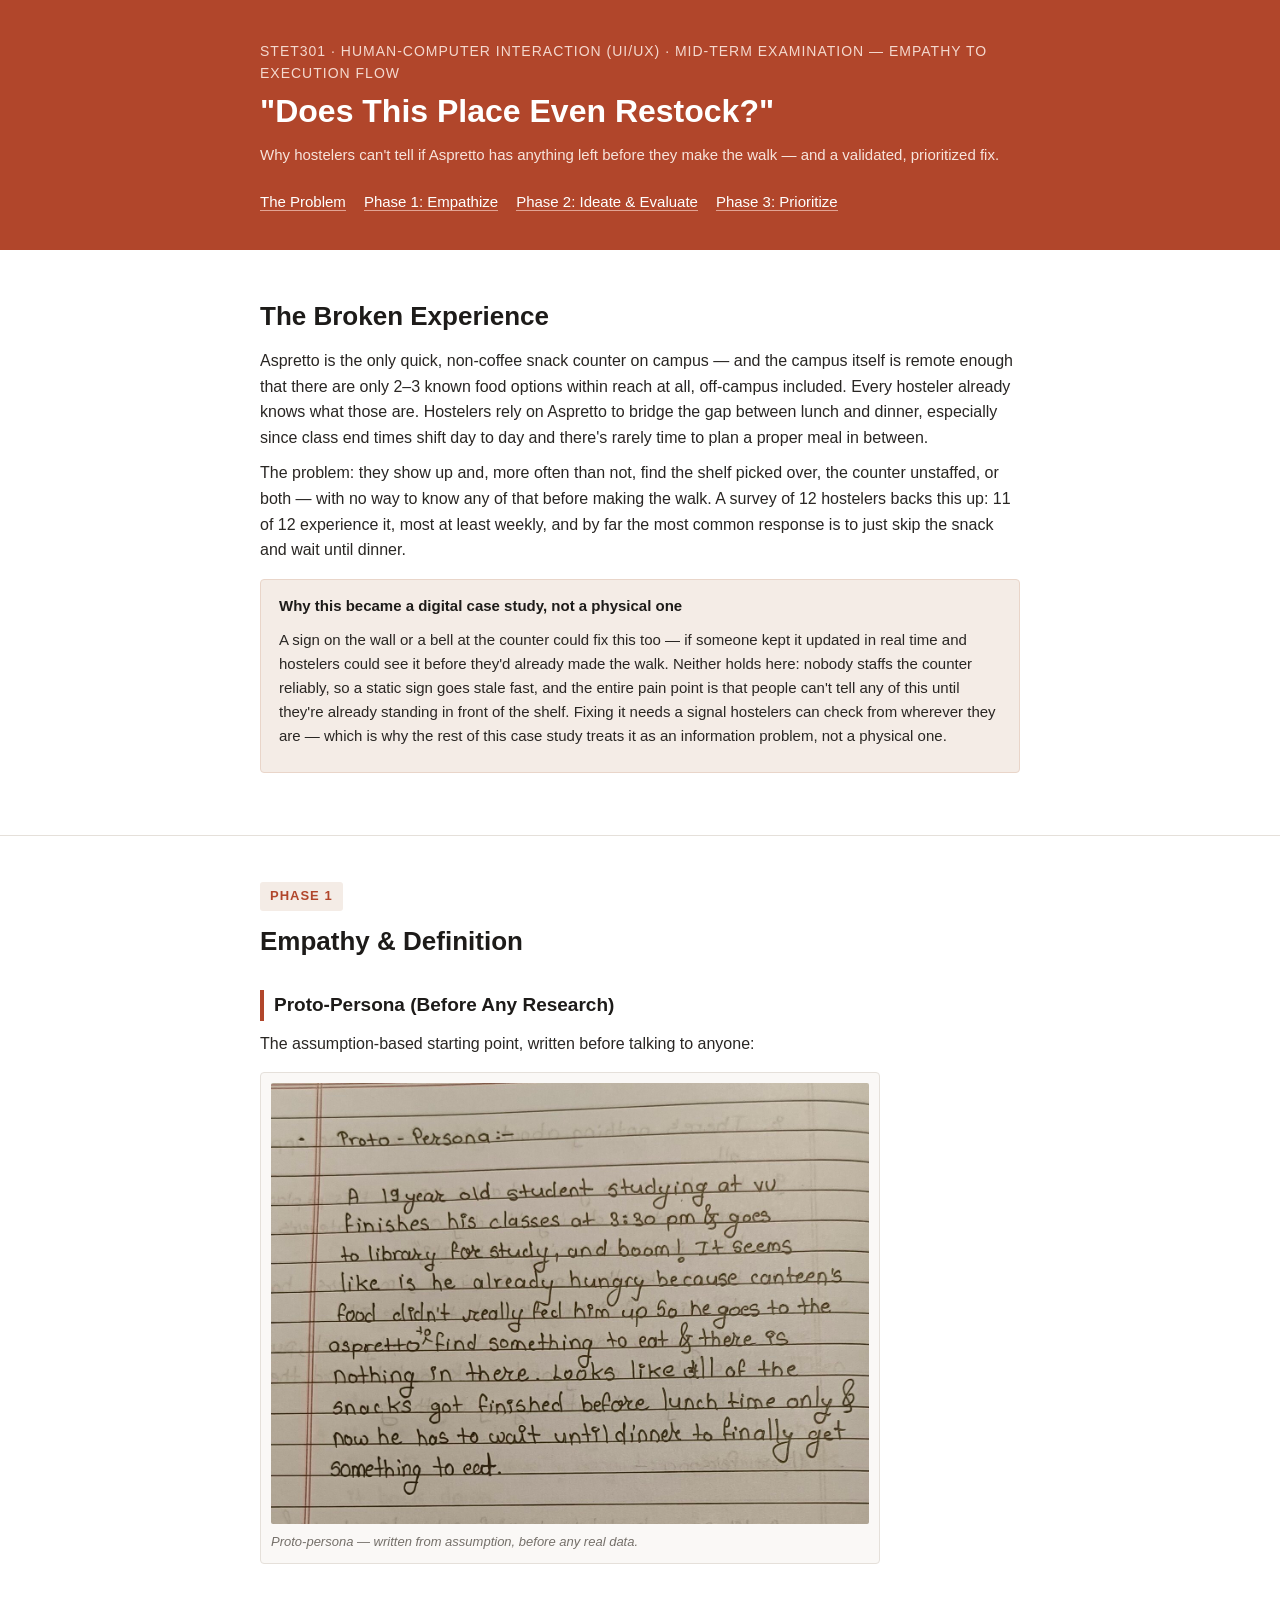
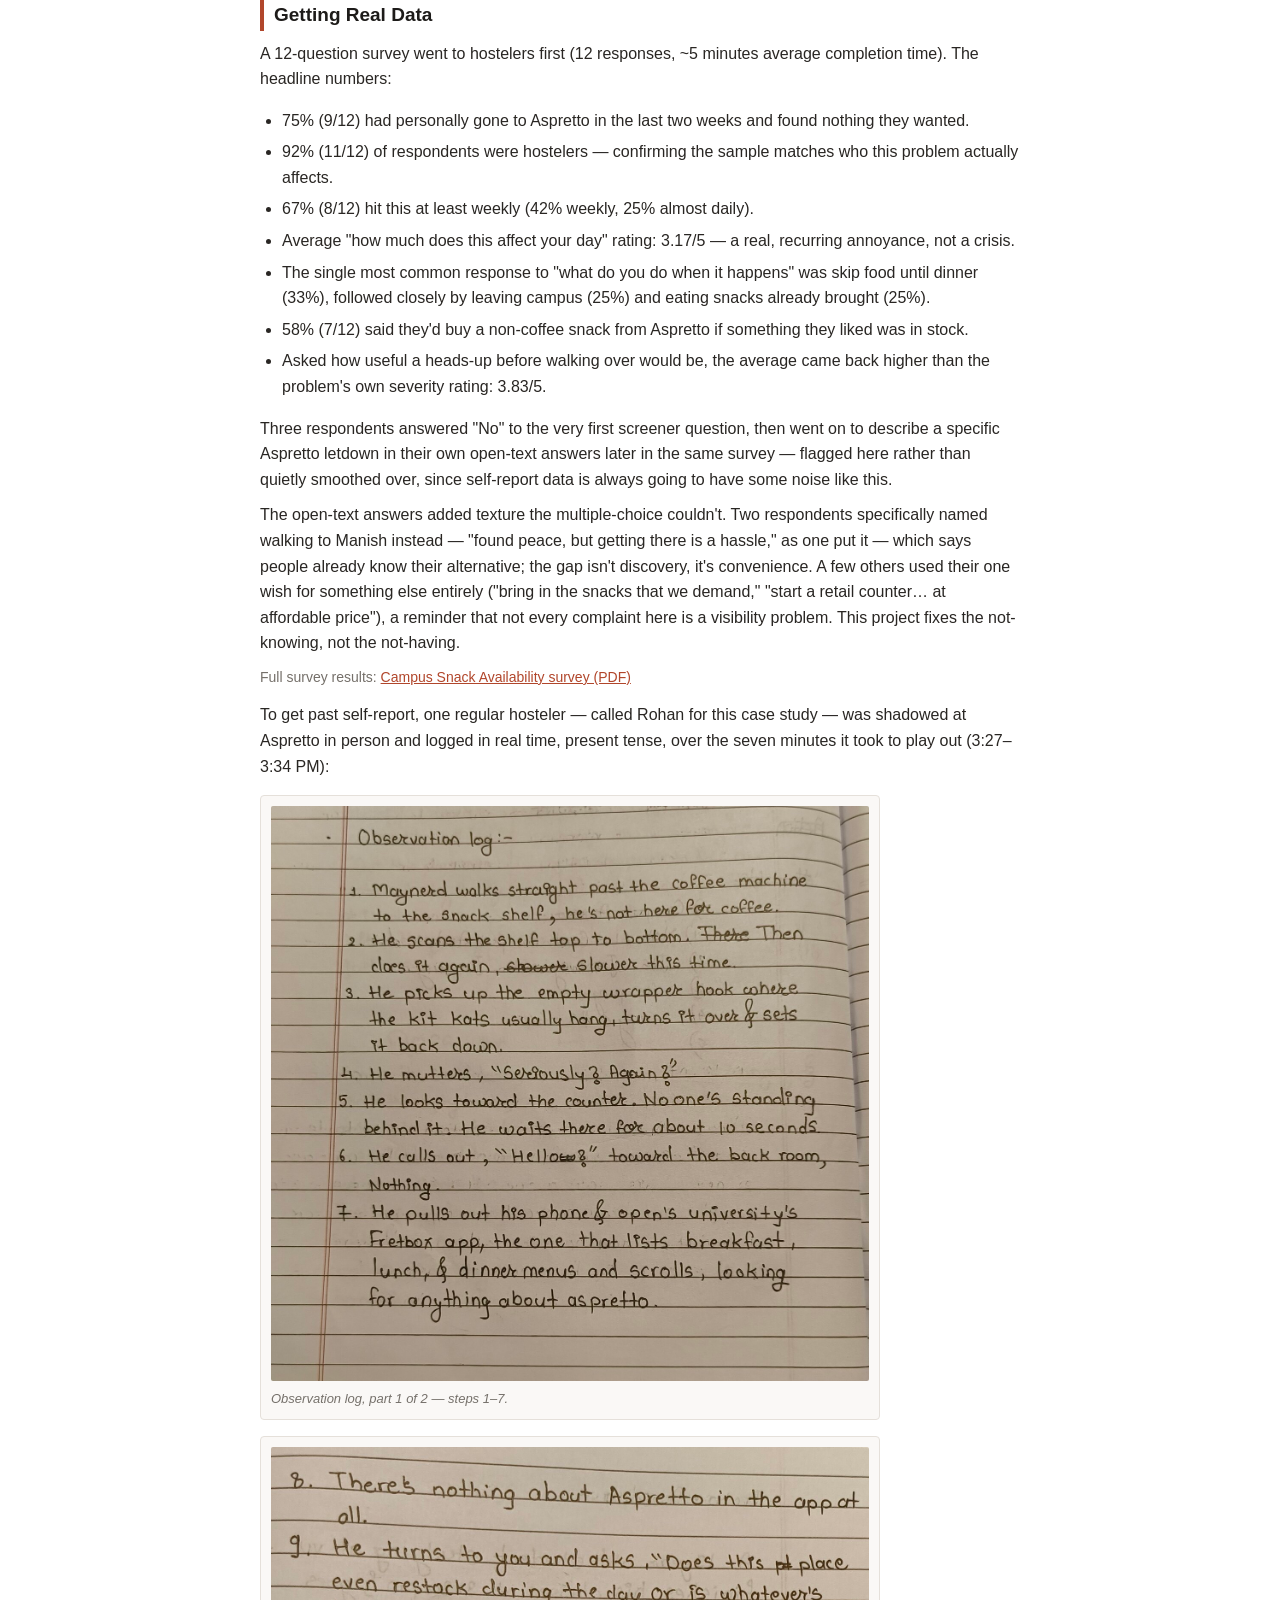
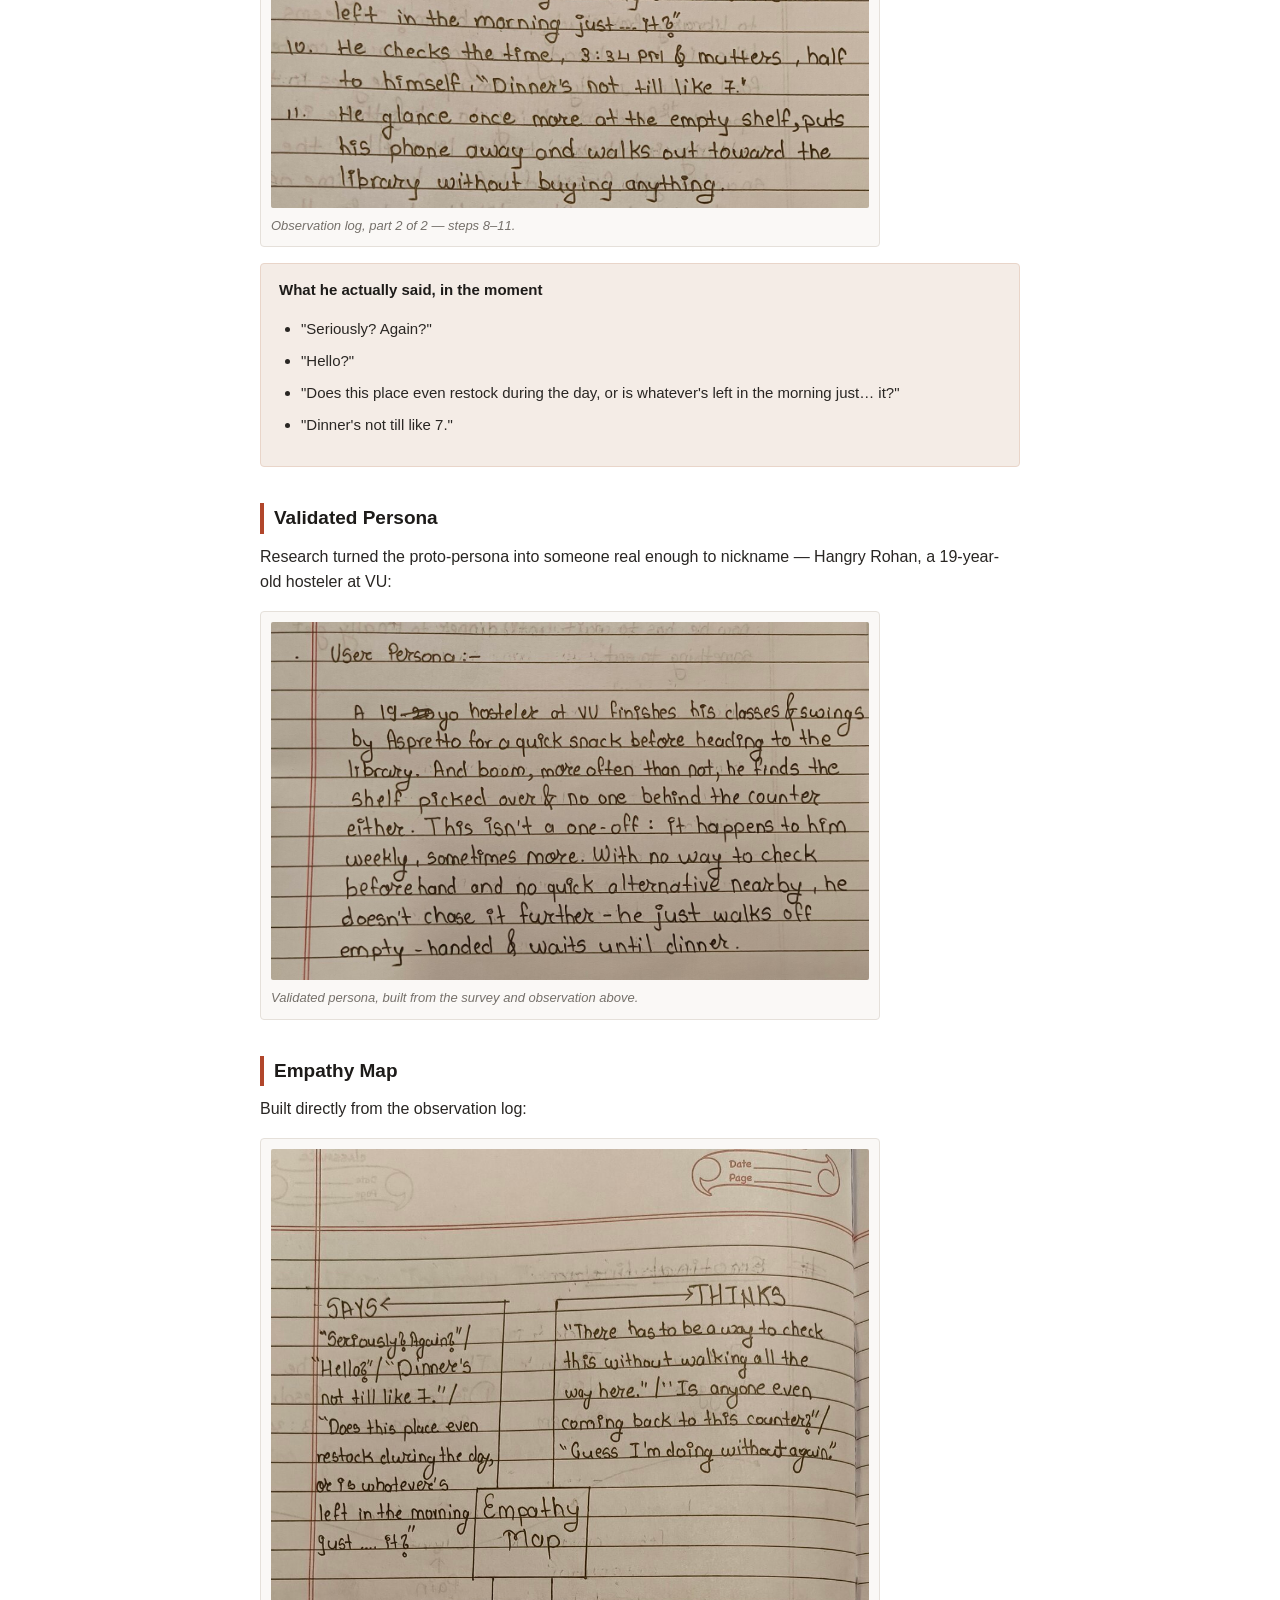
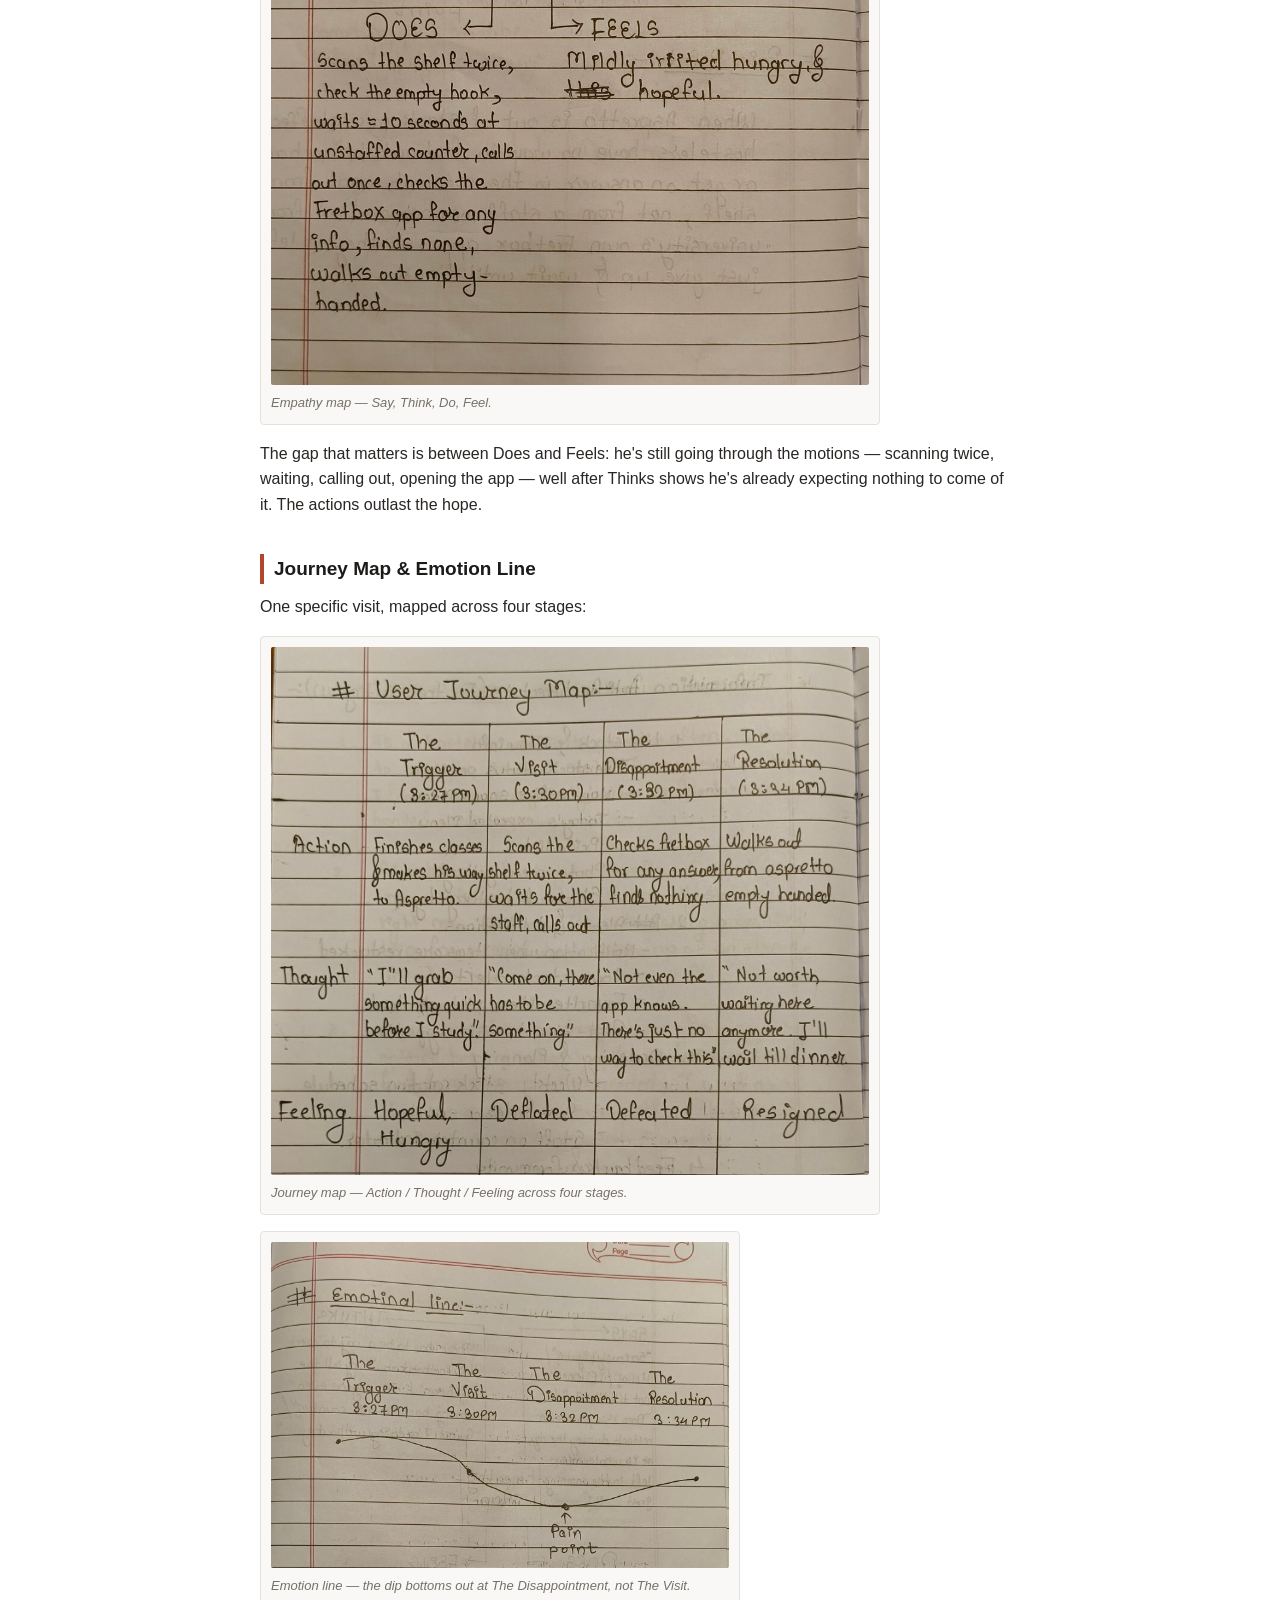
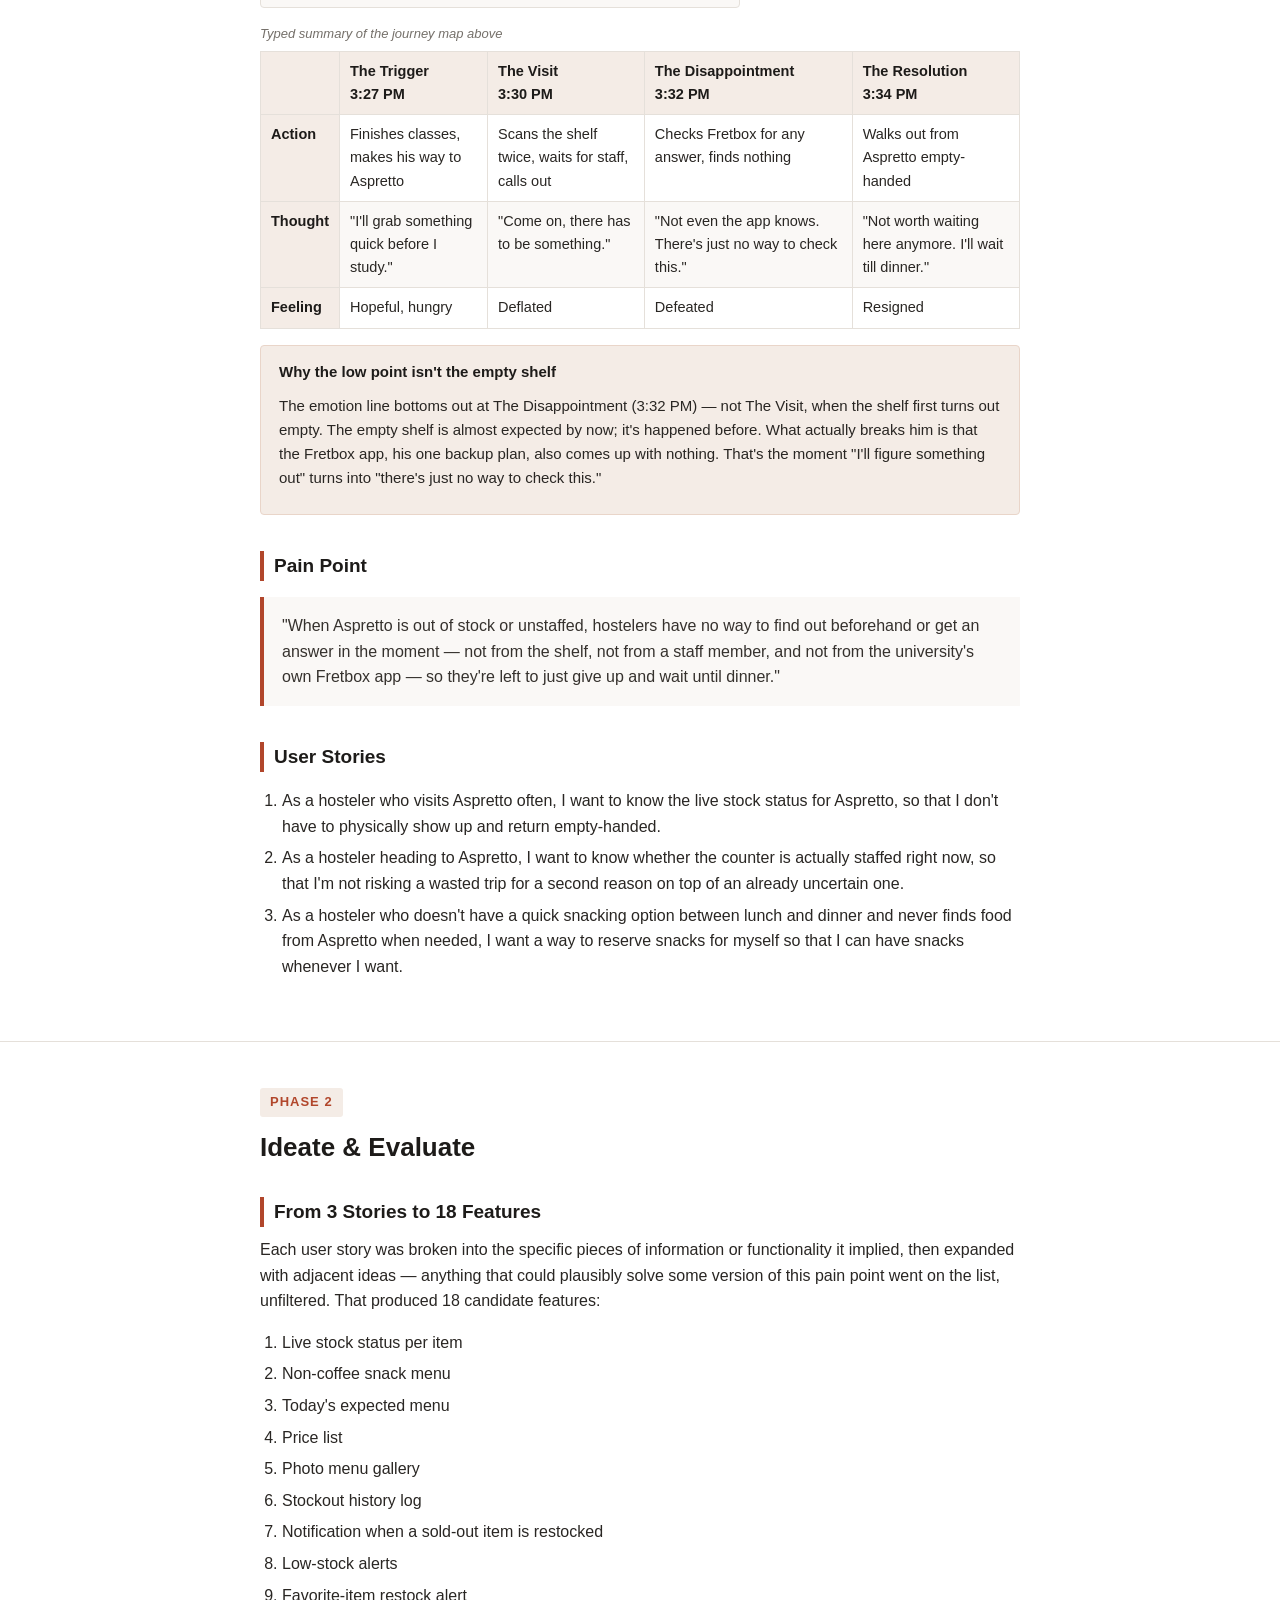
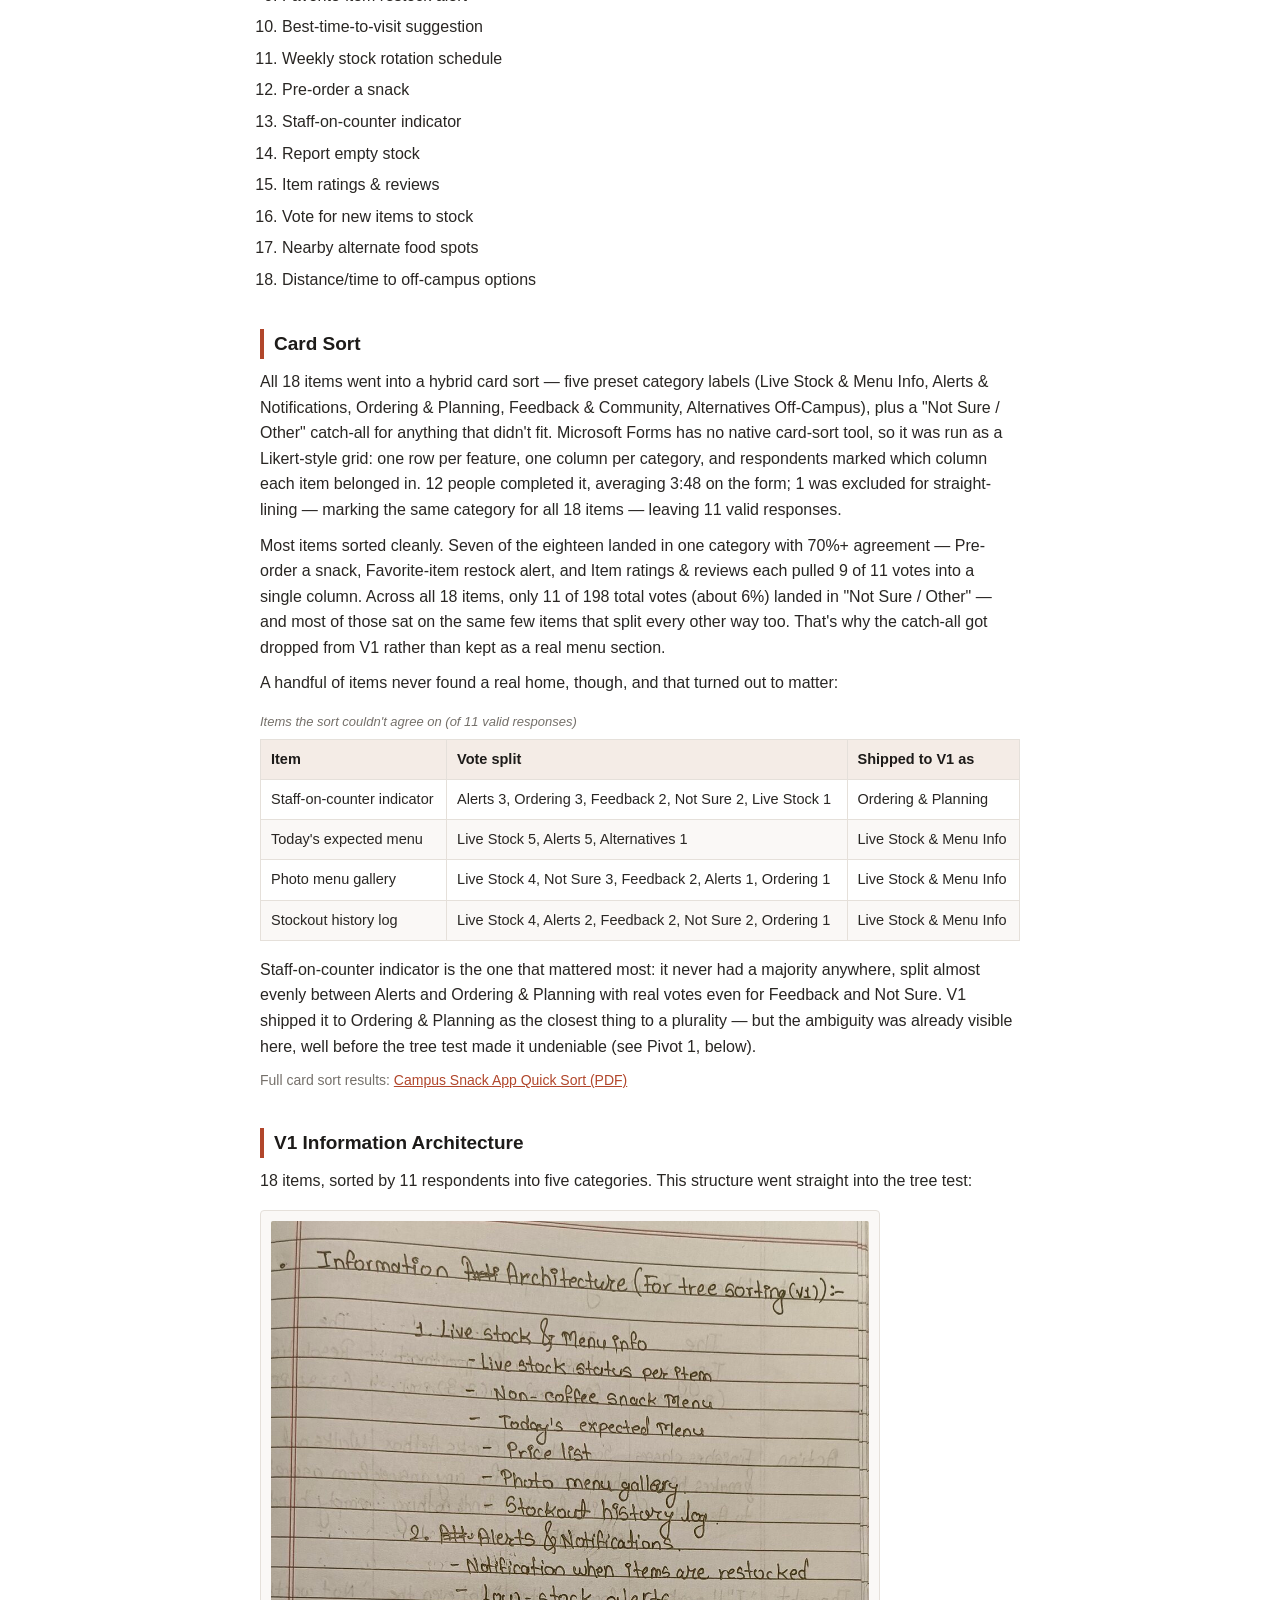
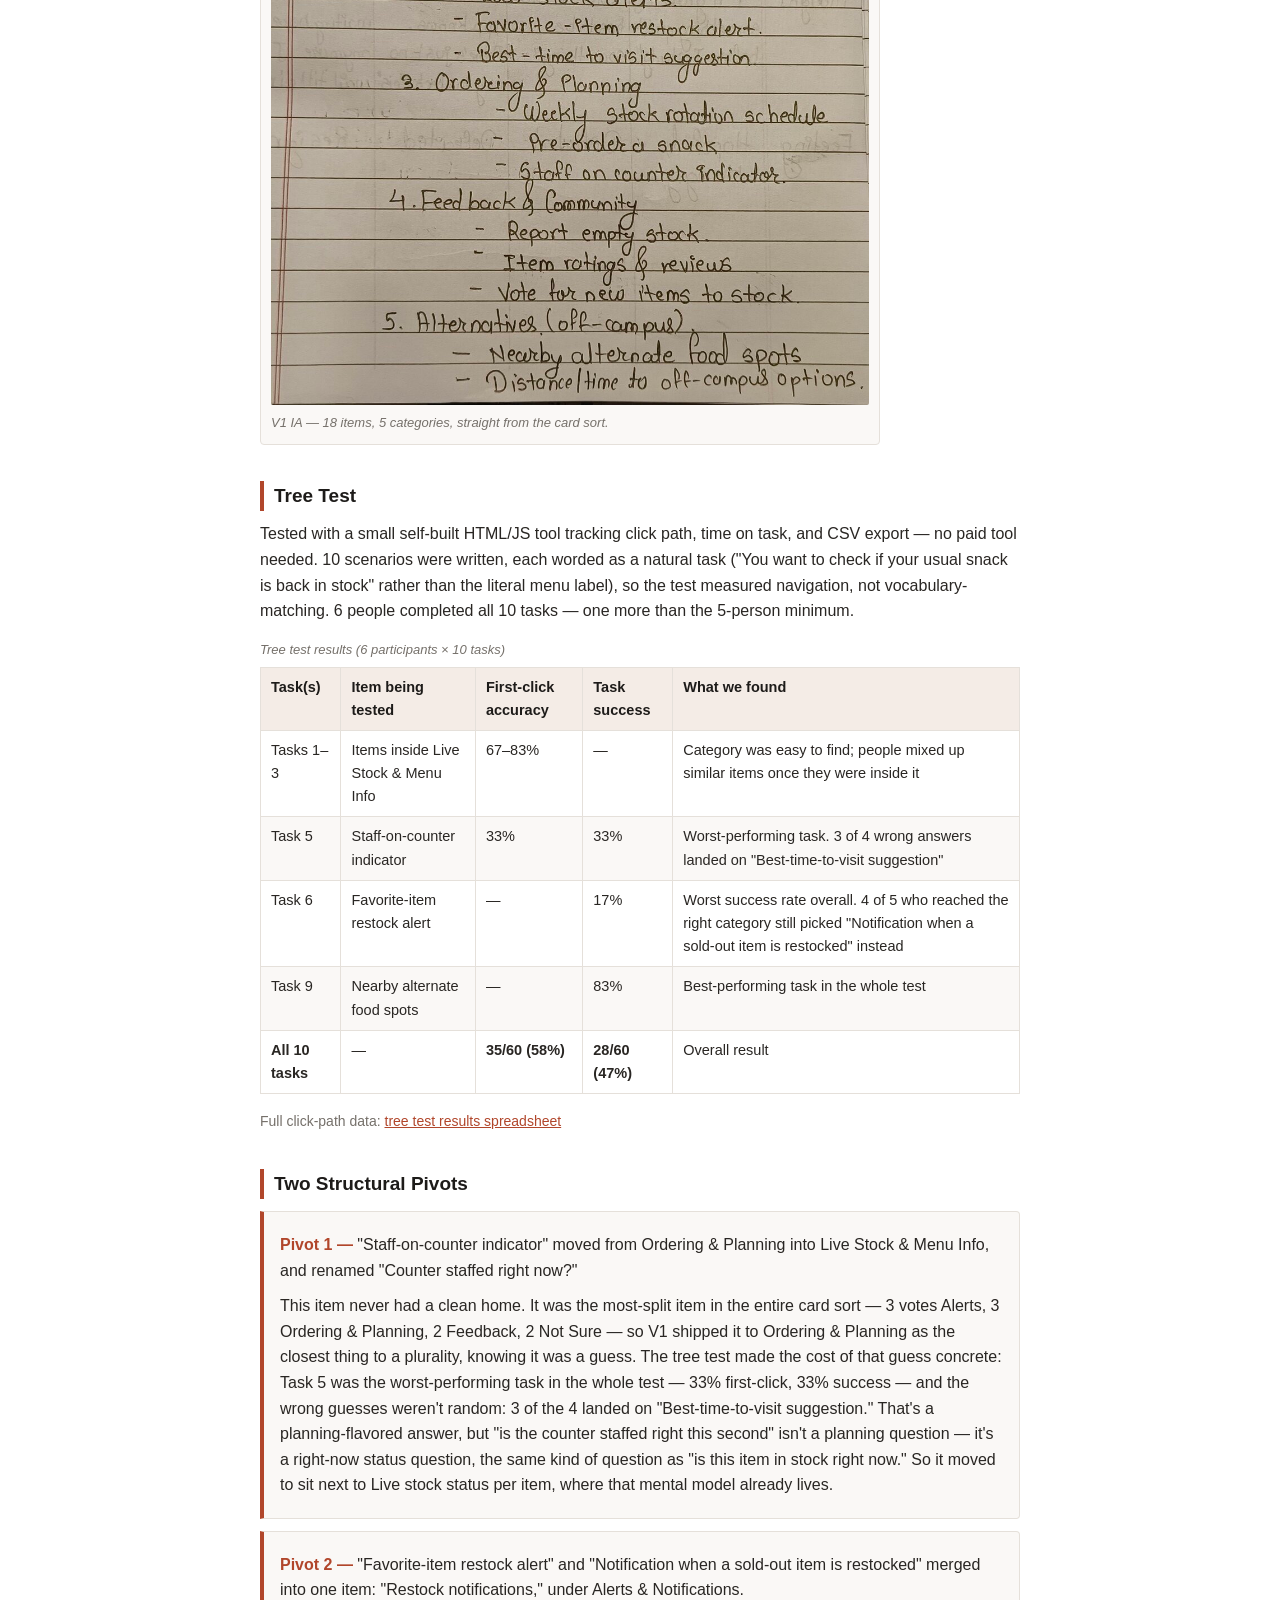
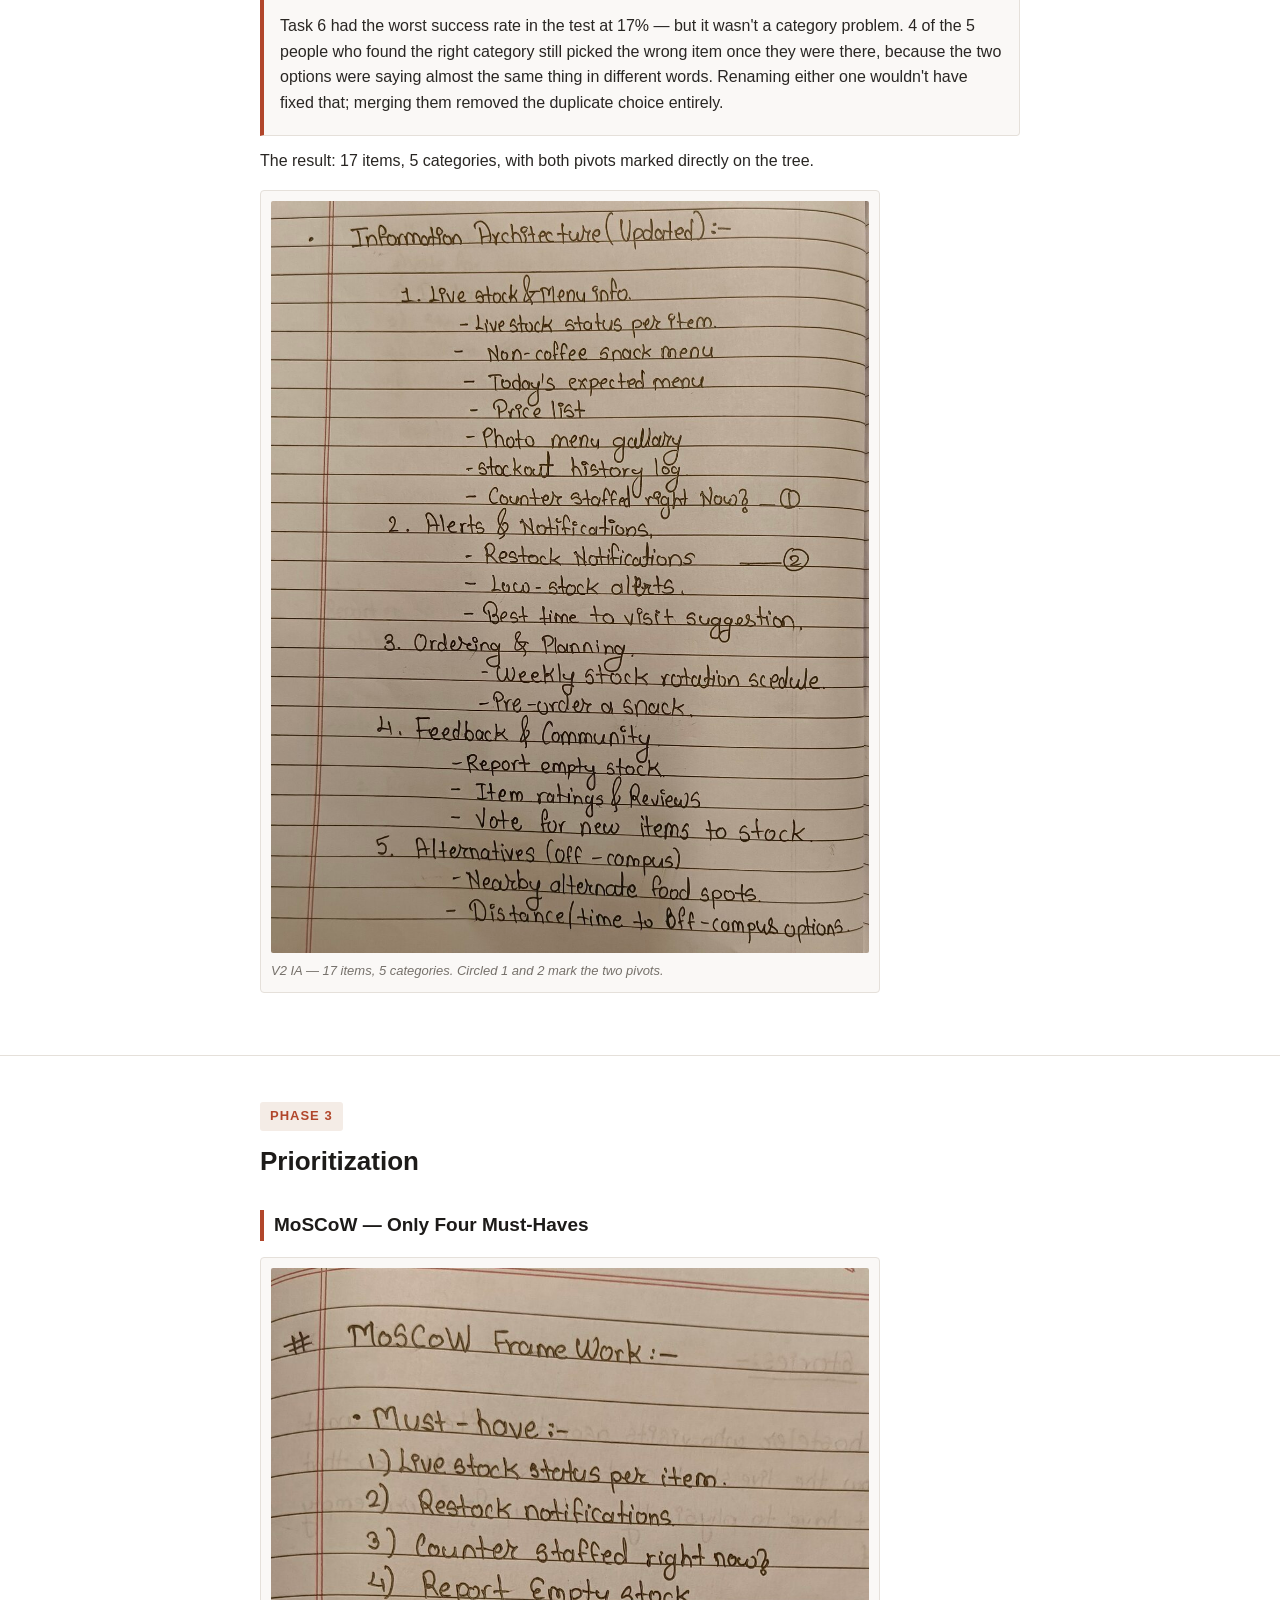
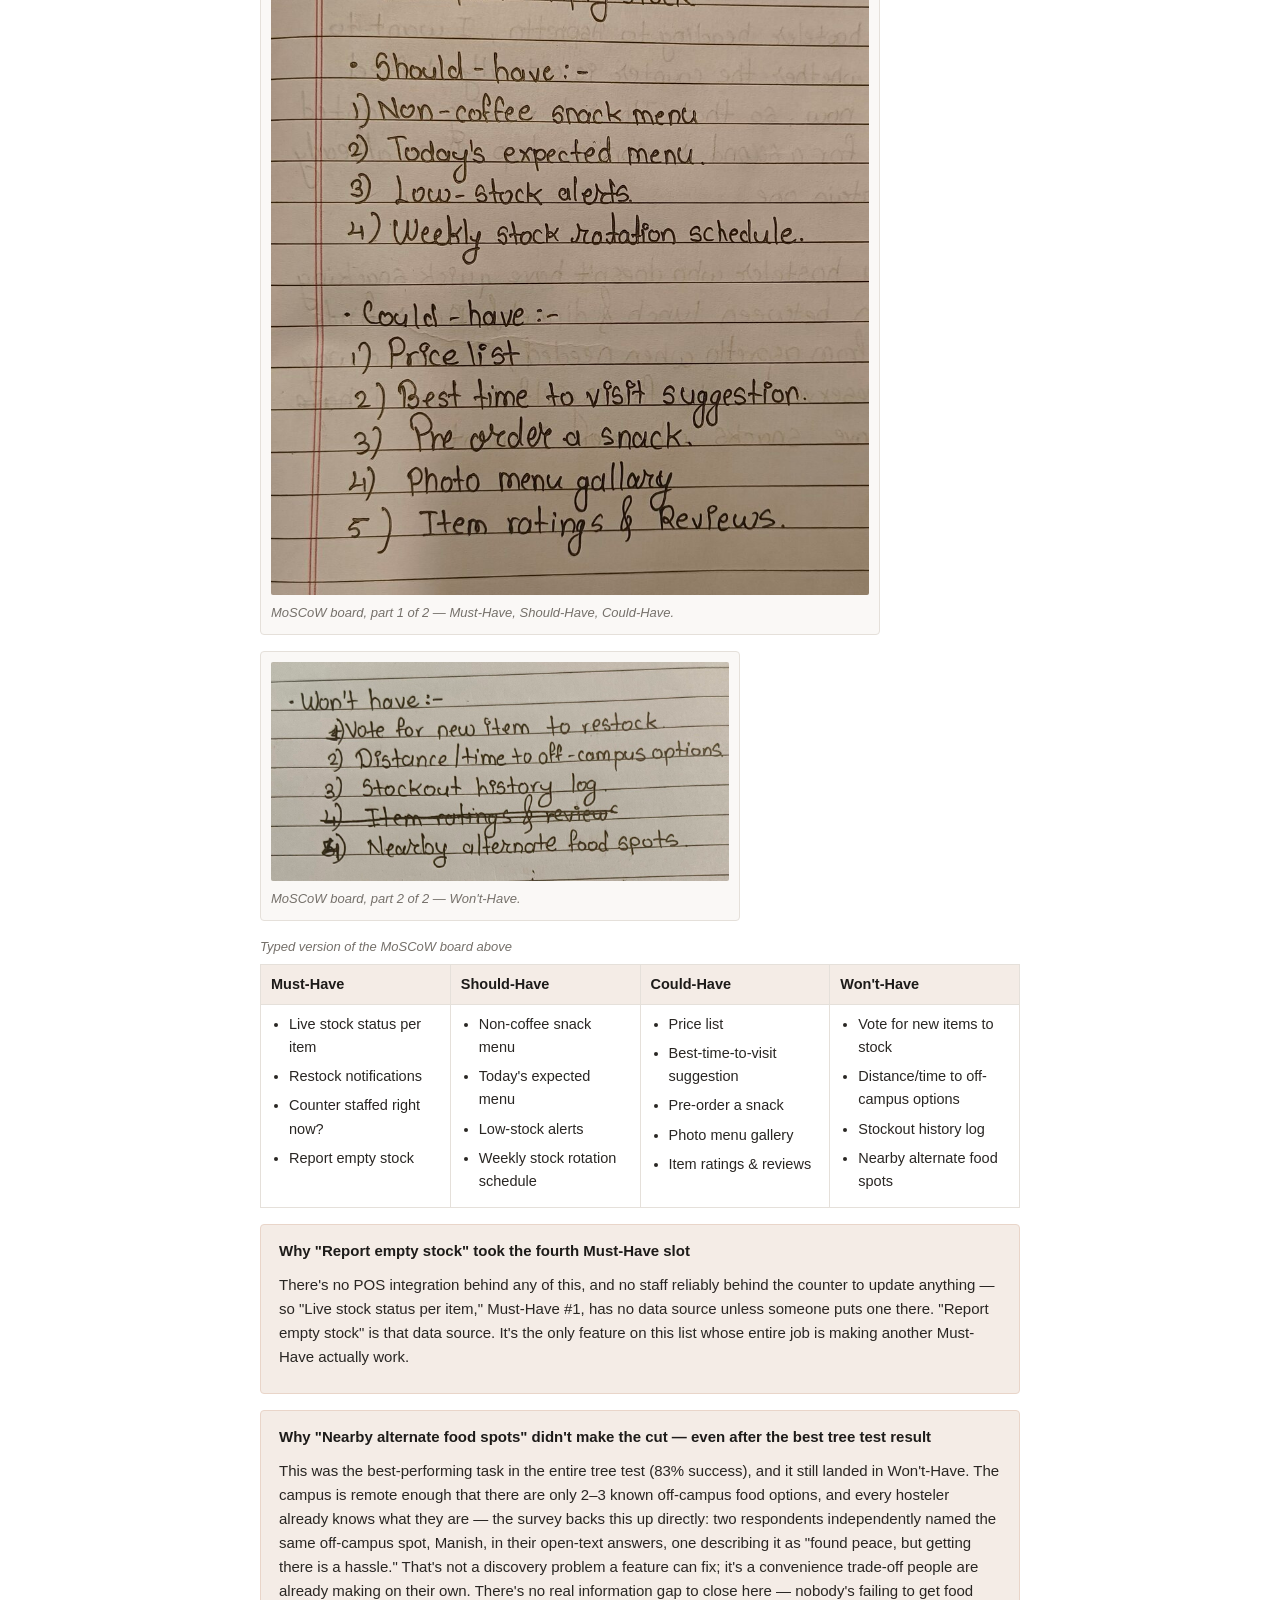
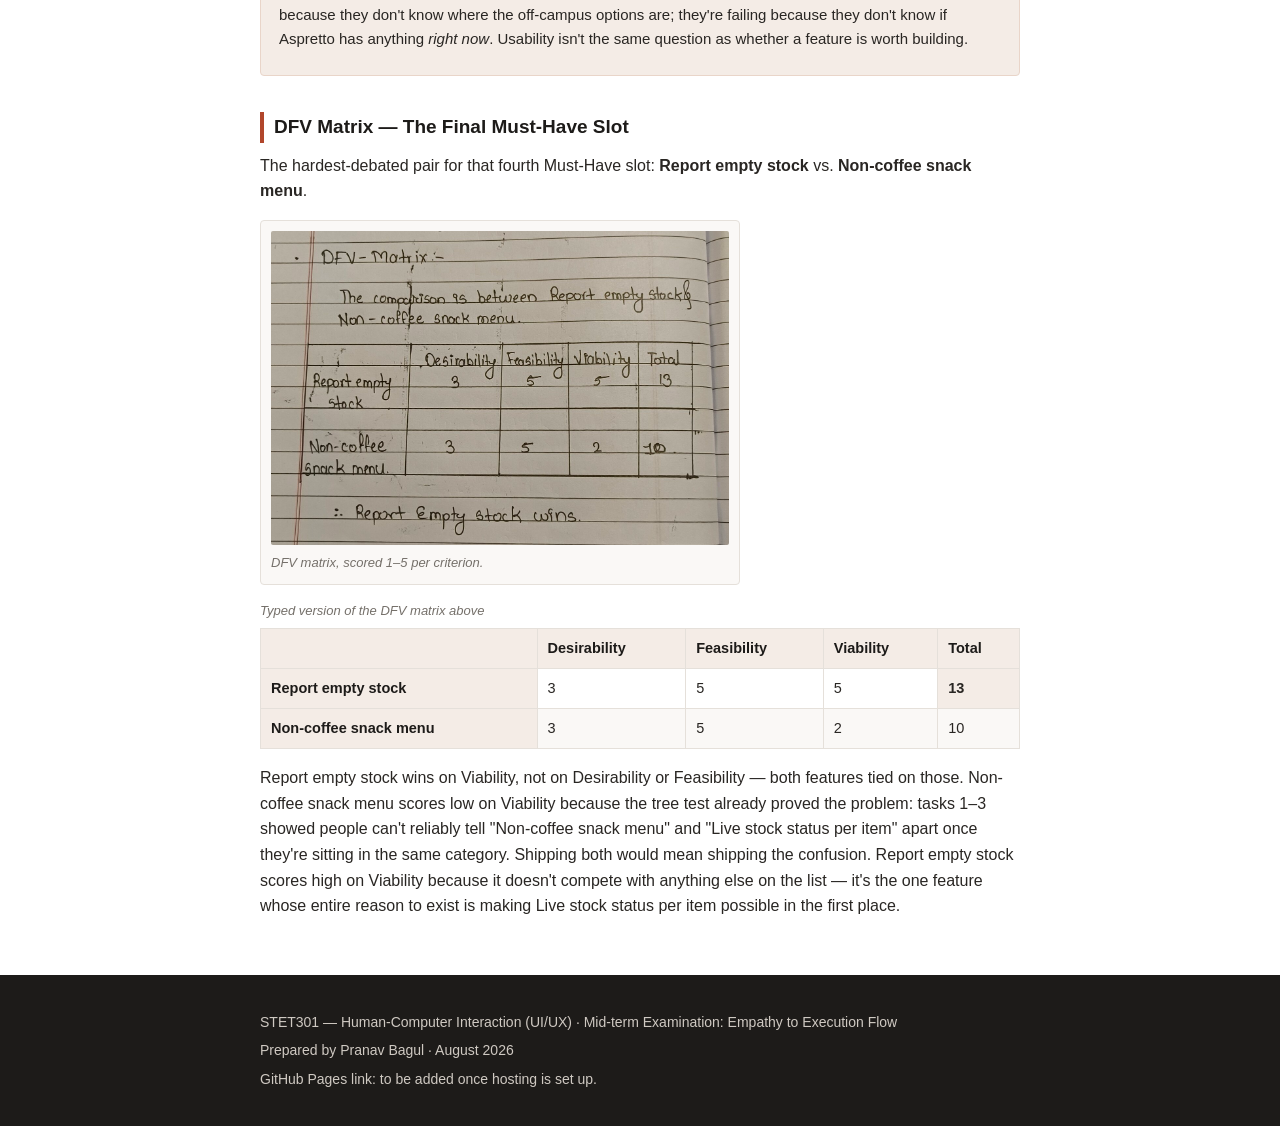
==== index.html @ 1ff8fa12 "Initial Commit" ====
<!DOCTYPE html>
<html lang="en">
<head>
<meta charset="UTF-8">
<meta name="viewport" content="width=device-width, initial-scale=1.0">
<title>"Does This Place Even Restock?" — Aspretto Stock Visibility Case Study</title>
<link rel="stylesheet" href="style.css">
</head>
<body>

<header>
  <div class="wrap">
    <p class="course">STET301 &middot; Human-Computer Interaction (UI/UX) &middot; Mid-term Examination &mdash; Empathy to Execution Flow</p>
    <h1>"Does This Place Even Restock?"</h1>
    <p class="byline">Why hostelers can't tell if Aspretto has anything left before they make the walk &mdash; and a validated, prioritized fix.</p>
    <nav>
      <ul>
        <li><a href="#problem">The Problem</a></li>
        <li><a href="#phase1">Phase 1: Empathize</a></li>
        <li><a href="#phase2">Phase 2: Ideate &amp; Evaluate</a></li>
        <li><a href="#phase3">Phase 3: Prioritize</a></li>
      </ul>
    </nav>
  </div>
</header>

<main>

  <section id="problem">
    <div class="wrap">
      <h2>The Broken Experience</h2>
      <p>Aspretto is the only quick, non-coffee snack counter on campus &mdash; and the campus itself is remote enough that there are only 2&ndash;3 known food options within reach at all, off-campus included. Every hosteler already knows what those are. Hostelers rely on Aspretto to bridge the gap between lunch and dinner, especially since class end times shift day to day and there's rarely time to plan a proper meal in between.</p>
      <p>The problem: they show up and, more often than not, find the shelf picked over, the counter unstaffed, or both &mdash; with no way to know any of that before making the walk. A survey of 12 hostelers backs this up: 11 of 12 experience it, most at least weekly, and by far the most common response is to just skip the snack and wait until dinner.</p>

      <div class="callout">
        <h4>Why this became a digital case study, not a physical one</h4>
        <p>A sign on the wall or a bell at the counter could fix this too &mdash; if someone kept it updated in real time and hostelers could see it before they'd already made the walk. Neither holds here: nobody staffs the counter reliably, so a static sign goes stale fast, and the entire pain point is that people can't tell any of this until they're already standing in front of the shelf. Fixing it needs a signal hostelers can check from wherever they are &mdash; which is why the rest of this case study treats it as an information problem, not a physical one.</p>
      </div>
    </div>
  </section>

  <section id="phase1">
    <div class="wrap">
      <span class="phase-label">Phase 1</span>
      <h2>Empathy &amp; Definition</h2>

      <article id="proto-persona">
        <h3>Proto-Persona (Before Any Research)</h3>
        <p>The assumption-based starting point, written before talking to anyone:</p>
        <figure class="wide">
          <img src="images/proto-persona.jpg" alt="Hand-written proto-persona note describing a 19-year-old VU student who finishes classes hungry, goes to Aspretto for a snack, finds the shelf empty, and has to wait until dinner.">
          <figcaption>Proto-persona &mdash; written from assumption, before any real data.</figcaption>
        </figure>
      </article>

      <article id="research">
        <h3>Getting Real Data</h3>
        <p>A 12-question survey went to hostelers first (12 responses, ~5 minutes average completion time). The headline numbers:</p>
        <ul>
          <li>75% (9/12) had personally gone to Aspretto in the last two weeks and found nothing they wanted.</li>
          <li>92% (11/12) of respondents were hostelers &mdash; confirming the sample matches who this problem actually affects.</li>
          <li>67% (8/12) hit this at least weekly (42% weekly, 25% almost daily).</li>
          <li>Average "how much does this affect your day" rating: 3.17/5 &mdash; a real, recurring annoyance, not a crisis.</li>
          <li>The single most common response to "what do you do when it happens" was skip food until dinner (33%), followed closely by leaving campus (25%) and eating snacks already brought (25%).</li>
          <li>58% (7/12) said they'd buy a non-coffee snack from Aspretto if something they liked was in stock.</li>
          <li>Asked how useful a heads-up before walking over would be, the average came back higher than the problem's own severity rating: 3.83/5.</li>
        </ul>
        <p>Three respondents answered "No" to the very first screener question, then went on to describe a specific Aspretto letdown in their own open-text answers later in the same survey &mdash; flagged here rather than quietly smoothed over, since self-report data is always going to have some noise like this.</p>
        <p>The open-text answers added texture the multiple-choice couldn't. Two respondents specifically named walking to Manish instead &mdash; "found peace, but getting there is a hassle," as one put it &mdash; which says people already know their alternative; the gap isn't discovery, it's convenience. A few others used their one wish for something else entirely ("bring in the snacks that we demand," "start a retail counter&hellip; at affordable price"), a reminder that not every complaint here is a visibility problem. This project fixes the not-knowing, not the not-having.</p>
        <p class="meta">Full survey results: <a href="data/survey-results.pdf">Campus Snack Availability survey (PDF)</a></p>
        <p>To get past self-report, one regular hosteler &mdash; called Rohan for this case study &mdash; was shadowed at Aspretto in person and logged in real time, present tense, over the seven minutes it took to play out (3:27&ndash;3:34 PM):</p>
        <figure class="wide">
          <img src="images/observation-log-1.jpg" alt="Handwritten observation log, steps 1 to 7, describing a hosteler walking past the coffee machine to a picked-over snack shelf, muttering 'Seriously? Again?', waiting at an unstaffed counter, calling out 'Hello?', and opening the university's Fretbox app to look for information about Aspretto.">
          <figcaption>Observation log, part 1 of 2 &mdash; steps 1&ndash;7.</figcaption>
        </figure>
        <figure class="wide">
          <img src="images/observation-log-2.jpg" alt="Handwritten observation log, steps 8 to 11, describing the Fretbox app having nothing about Aspretto, the hosteler asking whether the place restocks during the day, checking the time at 3:34 PM, and walking out toward the library without buying anything.">
          <figcaption>Observation log, part 2 of 2 &mdash; steps 8&ndash;11.</figcaption>
        </figure>
        <div class="callout">
          <h4>What he actually said, in the moment</h4>
          <ul class="quote-list">
            <li>"Seriously? Again?"</li>
            <li>"Hello?"</li>
            <li>"Does this place even restock during the day, or is whatever's left in the morning just&hellip; it?"</li>
            <li>"Dinner's not till like 7."</li>
          </ul>
        </div>
      </article>

      <article id="persona">
        <h3>Validated Persona</h3>
        <p>Research turned the proto-persona into someone real enough to nickname &mdash; Hangry Rohan, a 19-year-old hosteler at VU:</p>
        <figure class="wide">
          <img src="images/user-persona.jpg" alt="Hand-written validated persona card describing a 19-year-old hosteler who swings by Aspretto for a quick snack before the library, often finds the shelf picked over and no one behind the counter, and, with no way to check beforehand and no quick alternative nearby, walks off empty-handed and waits until dinner. Happens weekly, sometimes more.">
          <figcaption>Validated persona, built from the survey and observation above.</figcaption>
        </figure>
      </article>

      <article id="empathy-map">
        <h3>Empathy Map</h3>
        <p>Built directly from the observation log:</p>
        <figure class="wide">
          <img src="images/empathy-map.jpg" alt="Hand-drawn Say / Think / Do / Feel empathy map. Says: Seriously, again; Hello; Does this place even restock during the day. Thinks: There has to be a way to check this without walking all the way here; Guess I'm doing without again. Does: scans the shelf twice, checks the empty hook, waits at the unstaffed counter, checks the Fretbox app, walks out empty-handed. Feels: mildly irritated, hungry, and hopeful.">
          <figcaption>Empathy map &mdash; Say, Think, Do, Feel.</figcaption>
        </figure>
        <p>The gap that matters is between Does and Feels: he's still going through the motions &mdash; scanning twice, waiting, calling out, opening the app &mdash; well after Thinks shows he's already expecting nothing to come of it. The actions outlast the hope.</p>
      </article>

      <article id="journey-map">
        <h3>Journey Map &amp; Emotion Line</h3>
        <p>One specific visit, mapped across four stages:</p>
        <figure class="wide">
          <img src="images/journey-map.jpg" alt="Hand-drawn four-stage user journey map table with rows for Action, Thought, and Feeling across The Trigger (3:27 PM), The Visit (3:30 PM), The Disappointment (3:32 PM), and The Resolution (3:34 PM).">
          <figcaption>Journey map &mdash; Action / Thought / Feeling across four stages.</figcaption>
        </figure>
        <figure>
          <img src="images/emotion-line.jpg" alt="Hand-drawn emotion line graph dipping from a high point at The Trigger down to a circled low point labelled Pain Point around The Disappointment, staying low through The Resolution.">
          <figcaption>Emotion line &mdash; the dip bottoms out at The Disappointment, not The Visit.</figcaption>
        </figure>

        <table>
          <caption>Typed summary of the journey map above</caption>
          <thead>
            <tr>
              <th scope="col"></th>
              <th scope="col">The Trigger<br>3:27 PM</th>
              <th scope="col">The Visit<br>3:30 PM</th>
              <th scope="col">The Disappointment<br>3:32 PM</th>
              <th scope="col">The Resolution<br>3:34 PM</th>
            </tr>
          </thead>
          <tbody>
            <tr>
              <th scope="row">Action</th>
              <td>Finishes classes, makes his way to Aspretto</td>
              <td>Scans the shelf twice, waits for staff, calls out</td>
              <td>Checks Fretbox for any answer, finds nothing</td>
              <td>Walks out from Aspretto empty-handed</td>
            </tr>
            <tr>
              <th scope="row">Thought</th>
              <td>"I'll grab something quick before I study."</td>
              <td>"Come on, there has to be something."</td>
              <td>"Not even the app knows. There's just no way to check this."</td>
              <td>"Not worth waiting here anymore. I'll wait till dinner."</td>
            </tr>
            <tr>
              <th scope="row">Feeling</th>
              <td>Hopeful, hungry</td>
              <td>Deflated</td>
              <td>Defeated</td>
              <td>Resigned</td>
            </tr>
          </tbody>
        </table>

        <div class="callout">
          <h4>Why the low point isn't the empty shelf</h4>
          <p>The emotion line bottoms out at The Disappointment (3:32 PM) &mdash; not The Visit, when the shelf first turns out empty. The empty shelf is almost expected by now; it's happened before. What actually breaks him is that the Fretbox app, his one backup plan, also comes up with nothing. That's the moment "I'll figure something out" turns into "there's just no way to check this."</p>
        </div>
      </article>

      <article id="pain-point">
        <h3>Pain Point</h3>
        <blockquote>
          <p>"When Aspretto is out of stock or unstaffed, hostelers have no way to find out beforehand or get an answer in the moment &mdash; not from the shelf, not from a staff member, and not from the university's own Fretbox app &mdash; so they're left to just give up and wait until dinner."</p>
        </blockquote>
      </article>

      <article id="user-stories">
        <h3>User Stories</h3>
        <ol>
          <li>As a hosteler who visits Aspretto often, I want to know the live stock status for Aspretto, so that I don't have to physically show up and return empty-handed.</li>
          <li>As a hosteler heading to Aspretto, I want to know whether the counter is actually staffed right now, so that I'm not risking a wasted trip for a second reason on top of an already uncertain one.</li>
          <li>As a hosteler who doesn't have a quick snacking option between lunch and dinner and never finds food from Aspretto when needed, I want a way to reserve snacks for myself so that I can have snacks whenever I want.</li>
        </ol>
      </article>

    </div>
  </section>

  <section id="phase2">
    <div class="wrap">
      <span class="phase-label">Phase 2</span>
      <h2>Ideate &amp; Evaluate</h2>

      <article id="feature-list">
        <h3>From 3 Stories to 18 Features</h3>
        <p>Each user story was broken into the specific pieces of information or functionality it implied, then expanded with adjacent ideas &mdash; anything that could plausibly solve some version of this pain point went on the list, unfiltered. That produced 18 candidate features:</p>
        <ol>
          <li>Live stock status per item</li>
          <li>Non-coffee snack menu</li>
          <li>Today's expected menu</li>
          <li>Price list</li>
          <li>Photo menu gallery</li>
          <li>Stockout history log</li>
          <li>Notification when a sold-out item is restocked</li>
          <li>Low-stock alerts</li>
          <li>Favorite-item restock alert</li>
          <li>Best-time-to-visit suggestion</li>
          <li>Weekly stock rotation schedule</li>
          <li>Pre-order a snack</li>
          <li>Staff-on-counter indicator</li>
          <li>Report empty stock</li>
          <li>Item ratings &amp; reviews</li>
          <li>Vote for new items to stock</li>
          <li>Nearby alternate food spots</li>
          <li>Distance/time to off-campus options</li>
        </ol>
      </article>

      <article id="card-sort">
        <h3>Card Sort</h3>
        <p>All 18 items went into a hybrid card sort &mdash; five preset category labels (Live Stock &amp; Menu Info, Alerts &amp; Notifications, Ordering &amp; Planning, Feedback &amp; Community, Alternatives Off-Campus), plus a "Not Sure / Other" catch-all for anything that didn't fit. Microsoft Forms has no native card-sort tool, so it was run as a Likert-style grid: one row per feature, one column per category, and respondents marked which column each item belonged in. 12 people completed it, averaging 3:48 on the form; 1 was excluded for straight-lining &mdash; marking the same category for all 18 items &mdash; leaving 11 valid responses.</p>
        <p>Most items sorted cleanly. Seven of the eighteen landed in one category with 70%+ agreement &mdash; Pre-order a snack, Favorite-item restock alert, and Item ratings &amp; reviews each pulled 9 of 11 votes into a single column. Across all 18 items, only 11 of 198 total votes (about 6%) landed in "Not Sure / Other" &mdash; and most of those sat on the same few items that split every other way too. That's why the catch-all got dropped from V1 rather than kept as a real menu section.</p>
        <p>A handful of items never found a real home, though, and that turned out to matter:</p>
        <table>
          <caption>Items the sort couldn't agree on (of 11 valid responses)</caption>
          <thead>
            <tr>
              <th scope="col">Item</th>
              <th scope="col">Vote split</th>
              <th scope="col">Shipped to V1 as</th>
            </tr>
          </thead>
          <tbody>
            <tr>
              <td>Staff-on-counter indicator</td>
              <td>Alerts 3, Ordering 3, Feedback 2, Not Sure 2, Live Stock 1</td>
              <td>Ordering &amp; Planning</td>
            </tr>
            <tr>
              <td>Today's expected menu</td>
              <td>Live Stock 5, Alerts 5, Alternatives 1</td>
              <td>Live Stock &amp; Menu Info</td>
            </tr>
            <tr>
              <td>Photo menu gallery</td>
              <td>Live Stock 4, Not Sure 3, Feedback 2, Alerts 1, Ordering 1</td>
              <td>Live Stock &amp; Menu Info</td>
            </tr>
            <tr>
              <td>Stockout history log</td>
              <td>Live Stock 4, Alerts 2, Feedback 2, Not Sure 2, Ordering 1</td>
              <td>Live Stock &amp; Menu Info</td>
            </tr>
          </tbody>
        </table>
        <p>Staff-on-counter indicator is the one that mattered most: it never had a majority anywhere, split almost evenly between Alerts and Ordering &amp; Planning with real votes even for Feedback and Not Sure. V1 shipped it to Ordering &amp; Planning as the closest thing to a plurality &mdash; but the ambiguity was already visible here, well before the tree test made it undeniable (see Pivot 1, below).</p>
        <p class="meta">Full card sort results: <a href="data/card-sort-results.pdf">Campus Snack App Quick Sort (PDF)</a></p>
      </article>

      <article id="ia-v1">
        <h3>V1 Information Architecture</h3>
        <p>18 items, sorted by 11 respondents into five categories. This structure went straight into the tree test:</p>
        <figure class="wide">
          <img src="images/ia-v1.jpg" alt="Hand-written V1 information architecture tree with 18 items across five categories: Live Stock &amp; Menu Info (six items), Alerts &amp; Notifications (four items), Ordering &amp; Planning (three items), Feedback &amp; Community (three items), and Alternatives Off-Campus (two items).">
          <figcaption>V1 IA &mdash; 18 items, 5 categories, straight from the card sort.</figcaption>
        </figure>
      </article>

      <article id="tree-test">
        <h3>Tree Test</h3>
        <p>Tested with a small self-built HTML/JS tool tracking click path, time on task, and CSV export &mdash; no paid tool needed. 10 scenarios were written, each worded as a natural task ("You want to check if your usual snack is back in stock" rather than the literal menu label), so the test measured navigation, not vocabulary-matching. 6 people completed all 10 tasks &mdash; one more than the 5-person minimum.</p>

        <table>
          <caption>Tree test results (6 participants &times; 10 tasks)</caption>
          <thead>
            <tr>
              <th scope="col">Task(s)</th>
              <th scope="col">Item being tested</th>
              <th scope="col">First-click accuracy</th>
              <th scope="col">Task success</th>
              <th scope="col">What we found</th>
            </tr>
          </thead>
          <tbody>
            <tr>
              <td>Tasks 1&ndash;3</td>
              <td>Items inside Live Stock &amp; Menu Info</td>
              <td>67&ndash;83%</td>
              <td>&mdash;</td>
              <td>Category was easy to find; people mixed up similar items once they were inside it</td>
            </tr>
            <tr>
              <td>Task 5</td>
              <td>Staff-on-counter indicator</td>
              <td>33%</td>
              <td>33%</td>
              <td>Worst-performing task. 3 of 4 wrong answers landed on "Best-time-to-visit suggestion"</td>
            </tr>
            <tr>
              <td>Task 6</td>
              <td>Favorite-item restock alert</td>
              <td>&mdash;</td>
              <td>17%</td>
              <td>Worst success rate overall. 4 of 5 who reached the right category still picked "Notification when a sold-out item is restocked" instead</td>
            </tr>
            <tr>
              <td>Task 9</td>
              <td>Nearby alternate food spots</td>
              <td>&mdash;</td>
              <td>83%</td>
              <td>Best-performing task in the whole test</td>
            </tr>
            <tr>
              <td><strong>All 10 tasks</strong></td>
              <td>&mdash;</td>
              <td><strong>35/60 (58%)</strong></td>
              <td><strong>28/60 (47%)</strong></td>
              <td>Overall result</td>
            </tr>
          </tbody>
        </table>
        <p class="meta">Full click-path data: <a href="https://vijaybhoomischool-my.sharepoint.com/:x:/g/personal/pranav_bagul_vijaybhoomi_edu_in/IQCfPfB8Ux00RaktYaJbGlWZAVhG3YmDWhtpRdnliU8kZTA?e=8pab3J">tree test results spreadsheet</a></p>
      </article>

      <article id="ia-v2">
        <h3>Two Structural Pivots</h3>

        <div class="pivot">
          <p><span class="pivot-num">Pivot 1 &mdash;</span> "Staff-on-counter indicator" moved from Ordering &amp; Planning into Live Stock &amp; Menu Info, and renamed "Counter staffed right now?"</p>
          <p>This item never had a clean home. It was the most-split item in the entire card sort &mdash; 3 votes Alerts, 3 Ordering &amp; Planning, 2 Feedback, 2 Not Sure &mdash; so V1 shipped it to Ordering &amp; Planning as the closest thing to a plurality, knowing it was a guess. The tree test made the cost of that guess concrete: Task 5 was the worst-performing task in the whole test &mdash; 33% first-click, 33% success &mdash; and the wrong guesses weren't random: 3 of the 4 landed on "Best-time-to-visit suggestion." That's a planning-flavored answer, but "is the counter staffed right this second" isn't a planning question &mdash; it's a right-now status question, the same kind of question as "is this item in stock right now." So it moved to sit next to Live stock status per item, where that mental model already lives.</p>
        </div>

        <div class="pivot">
          <p><span class="pivot-num">Pivot 2 &mdash;</span> "Favorite-item restock alert" and "Notification when a sold-out item is restocked" merged into one item: "Restock notifications," under Alerts &amp; Notifications.</p>
          <p>Task 6 had the worst success rate in the test at 17% &mdash; but it wasn't a category problem. 4 of the 5 people who found the right category still picked the wrong item once they were there, because the two options were saying almost the same thing in different words. Renaming either one wouldn't have fixed that; merging them removed the duplicate choice entirely.</p>
        </div>

        <p>The result: 17 items, 5 categories, with both pivots marked directly on the tree.</p>
        <figure class="wide">
          <img src="images/ia-v2.jpg" alt="Hand-written V2 information architecture tree with 17 items across five categories. A circled 1 marks Counter staffed right now moved into Live Stock &amp; Menu Info, and a circled 2 marks Restock notifications, the merged alert item, under Alerts &amp; Notifications.">
          <figcaption>V2 IA &mdash; 17 items, 5 categories. Circled 1 and 2 mark the two pivots.</figcaption>
        </figure>
      </article>

    </div>
  </section>

  <section id="phase3">
    <div class="wrap">
      <span class="phase-label">Phase 3</span>
      <h2>Prioritization</h2>

      <article id="moscow">
        <h3>MoSCoW &mdash; Only Four Must-Haves</h3>
        <figure class="wide">
          <img src="images/moscow-1.jpg" alt="Hand-written MoSCoW board listing four Must-Have features (Live stock status per item, Restock notifications, Counter staffed right now, Report empty stock), four Should-Have features, and five Could-Have features.">
          <figcaption>MoSCoW board, part 1 of 2 &mdash; Must-Have, Should-Have, Could-Have.</figcaption>
        </figure>
        <figure>
          <img src="images/moscow-2.jpg" alt="Hand-written MoSCoW board listing the four Won't-Have features: Vote for new item to restock, Distance/time to off-campus options, Stockout history log, and Nearby alternate food spots. Item ratings and reviews is crossed out here since it was placed in Could-Have instead.">
          <figcaption>MoSCoW board, part 2 of 2 &mdash; Won't-Have.</figcaption>
        </figure>

        <table class="moscow">
          <caption>Typed version of the MoSCoW board above</caption>
          <thead>
            <tr>
              <th scope="col">Must-Have</th>
              <th scope="col">Should-Have</th>
              <th scope="col">Could-Have</th>
              <th scope="col">Won't-Have</th>
            </tr>
          </thead>
          <tbody>
            <tr>
              <td>
                <ul>
                  <li>Live stock status per item</li>
                  <li>Restock notifications</li>
                  <li>Counter staffed right now?</li>
                  <li>Report empty stock</li>
                </ul>
              </td>
              <td>
                <ul>
                  <li>Non-coffee snack menu</li>
                  <li>Today's expected menu</li>
                  <li>Low-stock alerts</li>
                  <li>Weekly stock rotation schedule</li>
                </ul>
              </td>
              <td>
                <ul>
                  <li>Price list</li>
                  <li>Best-time-to-visit suggestion</li>
                  <li>Pre-order a snack</li>
                  <li>Photo menu gallery</li>
                  <li>Item ratings &amp; reviews</li>
                </ul>
              </td>
              <td>
                <ul>
                  <li>Vote for new items to stock</li>
                  <li>Distance/time to off-campus options</li>
                  <li>Stockout history log</li>
                  <li>Nearby alternate food spots</li>
                </ul>
              </td>
            </tr>
          </tbody>
        </table>

        <div class="callout">
          <h4>Why "Report empty stock" took the fourth Must-Have slot</h4>
          <p>There's no POS integration behind any of this, and no staff reliably behind the counter to update anything &mdash; so "Live stock status per item," Must-Have #1, has no data source unless someone puts one there. "Report empty stock" is that data source. It's the only feature on this list whose entire job is making another Must-Have actually work.</p>
        </div>

        <div class="callout">
          <h4>Why "Nearby alternate food spots" didn't make the cut &mdash; even after the best tree test result</h4>
          <p>This was the best-performing task in the entire tree test (83% success), and it still landed in Won't-Have. The campus is remote enough that there are only 2&ndash;3 known off-campus food options, and every hosteler already knows what they are &mdash; the survey backs this up directly: two respondents independently named the same off-campus spot, Manish, in their open-text answers, one describing it as "found peace, but getting there is a hassle." That's not a discovery problem a feature can fix; it's a convenience trade-off people are already making on their own. There's no real information gap to close here &mdash; nobody's failing to get food because they don't know where the off-campus options are; they're failing because they don't know if Aspretto has anything <em>right now</em>. Usability isn't the same question as whether a feature is worth building.</p>
        </div>
      </article>

      <article id="dfv">
        <h3>DFV Matrix &mdash; The Final Must-Have Slot</h3>
        <p>The hardest-debated pair for that fourth Must-Have slot: <strong>Report empty stock</strong> vs. <strong>Non-coffee snack menu</strong>.</p>
        <figure>
          <img src="images/dfv-matrix.jpg" alt="Hand-drawn Desirability, Feasibility, Viability matrix. Report empty stock scores 3, 5, 5 for a total of 13. Non-coffee snack menu scores 3, 5, 2 for a total of 10. Report empty stock wins.">
          <figcaption>DFV matrix, scored 1&ndash;5 per criterion.</figcaption>
        </figure>

        <table>
          <caption>Typed version of the DFV matrix above</caption>
          <thead>
            <tr>
              <th scope="col"></th>
              <th scope="col">Desirability</th>
              <th scope="col">Feasibility</th>
              <th scope="col">Viability</th>
              <th scope="col">Total</th>
            </tr>
          </thead>
          <tbody>
            <tr>
              <th scope="row">Report empty stock</th>
              <td>3</td>
              <td>5</td>
              <td>5</td>
              <td class="winner">13</td>
            </tr>
            <tr>
              <th scope="row">Non-coffee snack menu</th>
              <td>3</td>
              <td>5</td>
              <td>2</td>
              <td>10</td>
            </tr>
          </tbody>
        </table>

        <p>Report empty stock wins on Viability, not on Desirability or Feasibility &mdash; both features tied on those. Non-coffee snack menu scores low on Viability because the tree test already proved the problem: tasks 1&ndash;3 showed people can't reliably tell "Non-coffee snack menu" and "Live stock status per item" apart once they're sitting in the same category. Shipping both would mean shipping the confusion. Report empty stock scores high on Viability because it doesn't compete with anything else on the list &mdash; it's the one feature whose entire reason to exist is making Live stock status per item possible in the first place.</p>
      </article>

    </div>
  </section>

</main>

<footer>
  <div class="wrap">
    <p>STET301 &mdash; Human-Computer Interaction (UI/UX) &middot; Mid-term Examination: Empathy to Execution Flow</p>
    <p>Prepared by Pranav Bagul &middot; August 2026</p>
    <p>GitHub Pages link: to be added once hosting is set up.</p>
  </div>
</footer>

</body>
</html>
---- style.css ----
/* Empathy to Execution Flow — Aspretto Stock Visibility
   STET301 Mid-term case study */

* {
  box-sizing: border-box;
}

body {
  margin: 0;
  font-family: Arial, Helvetica, sans-serif;
  color: #292623;
  background-color: #ffffff;
  line-height: 1.6;
}

.wrap {
  max-width: 800px;
  margin: 0 auto;
  padding: 0 20px;
}

/* Header */

header {
  background-color: #b1462b;
  color: #ffffff;
  padding: 40px 0 30px 0;
}

header .wrap > p.course {
  margin: 0 0 6px 0;
  text-transform: uppercase;
  letter-spacing: 1px;
  font-size: 14px;
  color: #f4d9cf;
}

header h1 {
  margin: 0 0 12px 0;
  font-size: 32px;
  line-height: 1.25;
}

header p.byline {
  margin: 0 0 22px 0;
  font-size: 15px;
  color: #f7e4dc;
}

nav ul {
  list-style: none;
  margin: 0;
  padding: 0;
  display: flex;
  flex-wrap: wrap;
  gap: 6px 18px;
}

nav a {
  color: #ffffff;
  text-decoration: none;
  border-bottom: 1px solid #e2a494;
  font-size: 15px;
}

nav a:hover {
  border-bottom-color: #ffffff;
}

/* Section structure */

section {
  padding: 46px 0;
  border-bottom: 1px solid #e5e0da;
}

section:last-of-type {
  border-bottom: none;
}

.phase-label {
  display: inline-block;
  background-color: #f4ece6;
  color: #b1462b;
  font-size: 13px;
  font-weight: bold;
  text-transform: uppercase;
  letter-spacing: 1px;
  padding: 4px 10px;
  border-radius: 3px;
  margin-bottom: 10px;
}

h2 {
  font-size: 26px;
  margin: 0 0 8px 0;
  color: #1d1b19;
}

section > p.section-intro {
  margin-top: 0;
  color: #55504b;
  font-size: 16px;
}

article {
  margin-top: 36px;
}

article:first-of-type {
  margin-top: 28px;
}

h3 {
  font-size: 19px;
  margin: 0 0 4px 0;
  color: #1d1b19;
  border-left: 4px solid #b1462b;
  padding-left: 10px;
}

h4 {
  font-size: 15px;
  margin: 18px 0 6px 0;
  color: #1d1b19;
}

p {
  margin: 10px 0;
}

.meta {
  font-size: 14px;
  color: #75706a;
  margin: 4px 0 14px 0;
}

.meta a {
  color: #b1462b;
}

article a, .callout a {
  color: #b1462b;
}

/* Figures / hand-drawn artifacts */

figure {
  margin: 16px 0;
  padding: 10px;
  background-color: #faf8f6;
  border: 1px solid #e5e0da;
  border-radius: 4px;
  max-width: 480px;
}

figure.wide {
  max-width: 620px;
}

figure img {
  display: block;
  max-width: 100%;
  height: auto;
  border-radius: 2px;
}

figcaption {
  font-size: 13px;
  color: #75706a;
  margin-top: 8px;
  font-style: italic;
}

/* Quotes and callouts */

blockquote {
  margin: 16px 0;
  padding: 12px 18px;
  border-left: 4px solid #b1462b;
  background-color: #faf8f6;
  font-size: 16px;
  color: #35312d;
}

blockquote p {
  margin: 4px 0;
}

.callout {
  background-color: #f4ece6;
  border: 1px solid #e9d5c9;
  border-radius: 4px;
  padding: 14px 18px;
  margin: 16px 0;
  font-size: 15px;
}

.callout h4 {
  margin-top: 0;
}

/* Lists */

ul, ol {
  padding-left: 22px;
}

li {
  margin-bottom: 6px;
}

.quote-list li {
  margin-bottom: 8px;
}

/* Tables */

table {
  width: 100%;
  border-collapse: collapse;
  margin: 16px 0;
  font-size: 14.5px;
}

caption {
  text-align: left;
  font-size: 13px;
  color: #75706a;
  margin-bottom: 6px;
  font-style: italic;
}

th, td {
  border: 1px solid #e5e0da;
  padding: 8px 10px;
  text-align: left;
  vertical-align: top;
}

th {
  background-color: #f4ece6;
  color: #1d1b19;
}

tr:nth-child(even) td {
  background-color: #faf8f6;
}

table.moscow th {
  width: 25%;
}

table.moscow td ul {
  margin: 0;
  padding-left: 18px;
}

td.winner {
  background-color: #f4ece6;
  font-weight: bold;
}

/* Pivot notes */

.pivot {
  border: 1px solid #e5e0da;
  border-left: 4px solid #b1462b;
  border-radius: 0 4px 4px 0;
  padding: 10px 16px;
  margin: 12px 0;
  background-color: #faf8f6;
}

.pivot .pivot-num {
  color: #b1462b;
  font-weight: bold;
}

/* Footer */

footer {
  background-color: #1d1b19;
  color: #cfc9c2;
  padding: 30px 0;
  font-size: 14px;
}

footer a {
  color: #f0b09c;
}

footer p {
  margin: 6px 0;
}

/* Small screens */

@media (max-width: 600px) {
  header h1 {
    font-size: 26px;
  }

  h2 {
    font-size: 22px;
  }

  section {
    padding: 32px 0;
  }

  figure {
    max-width: 100%;
  }
}
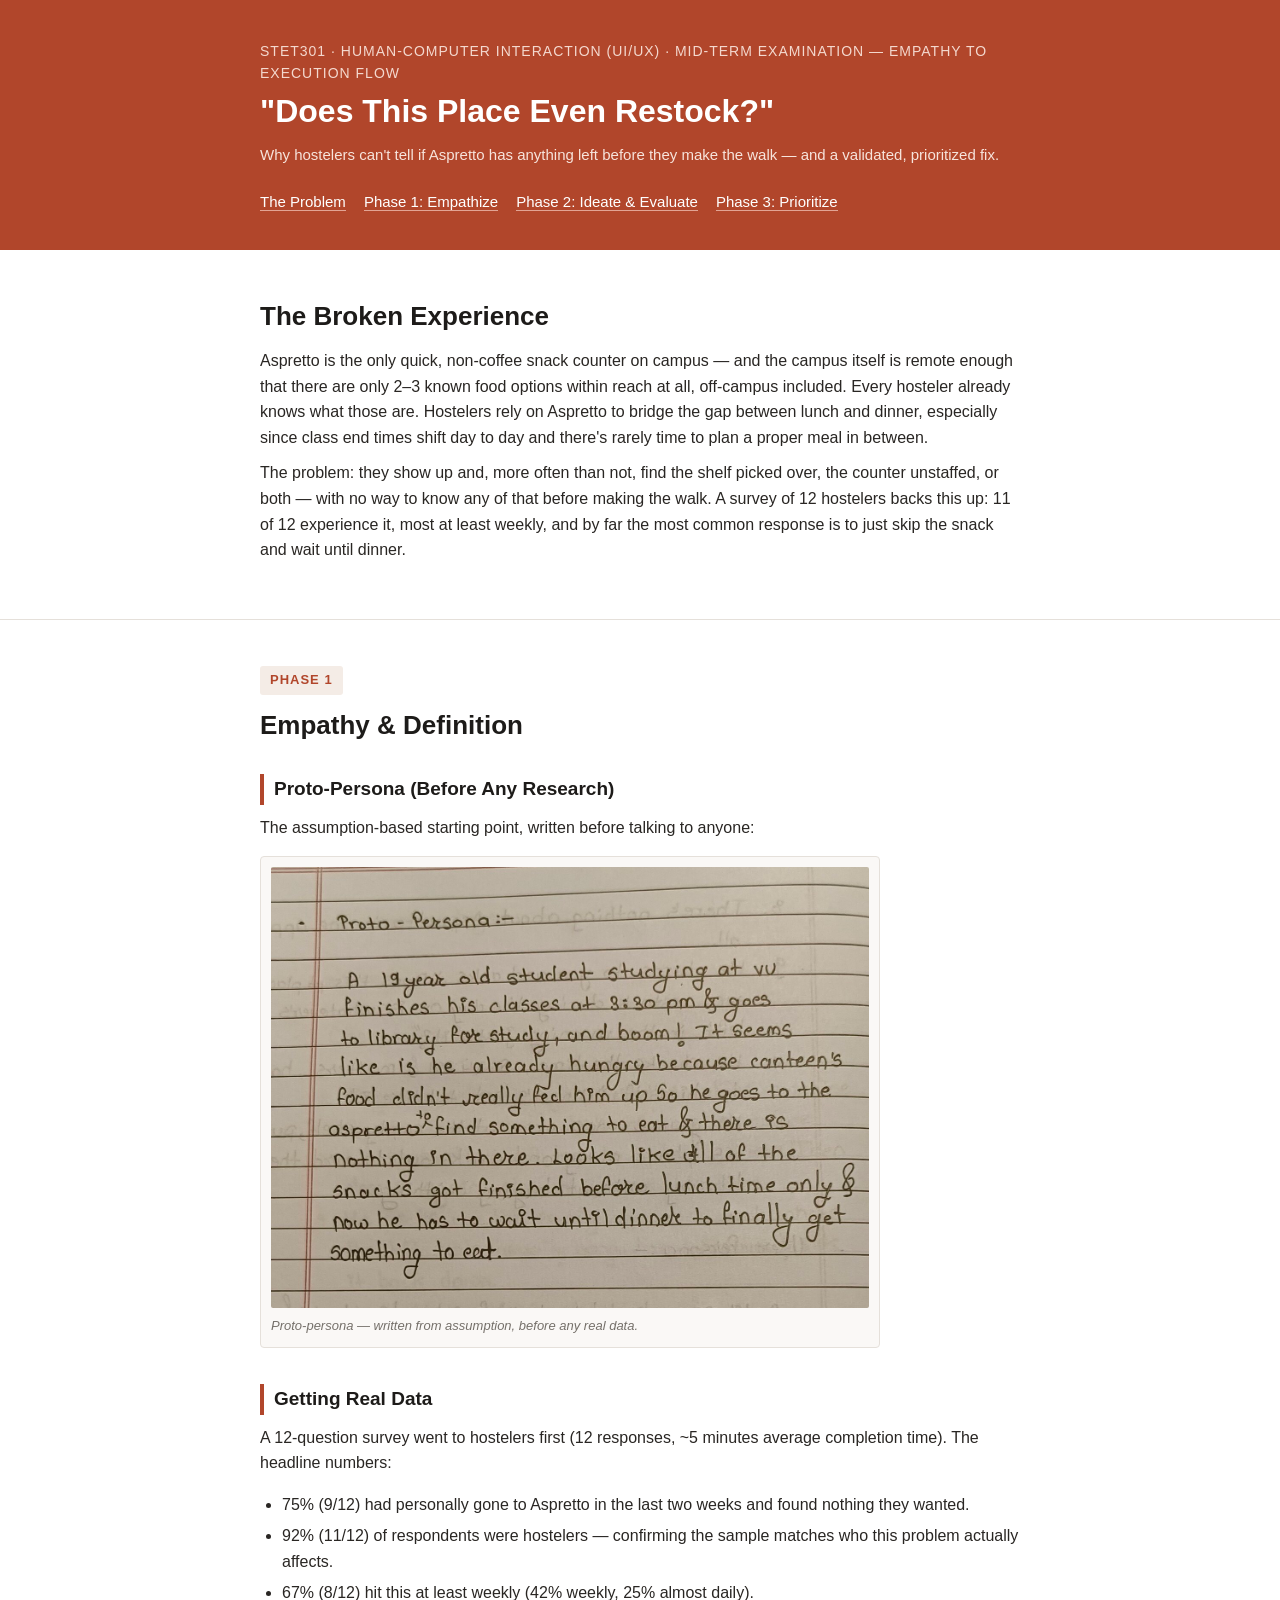
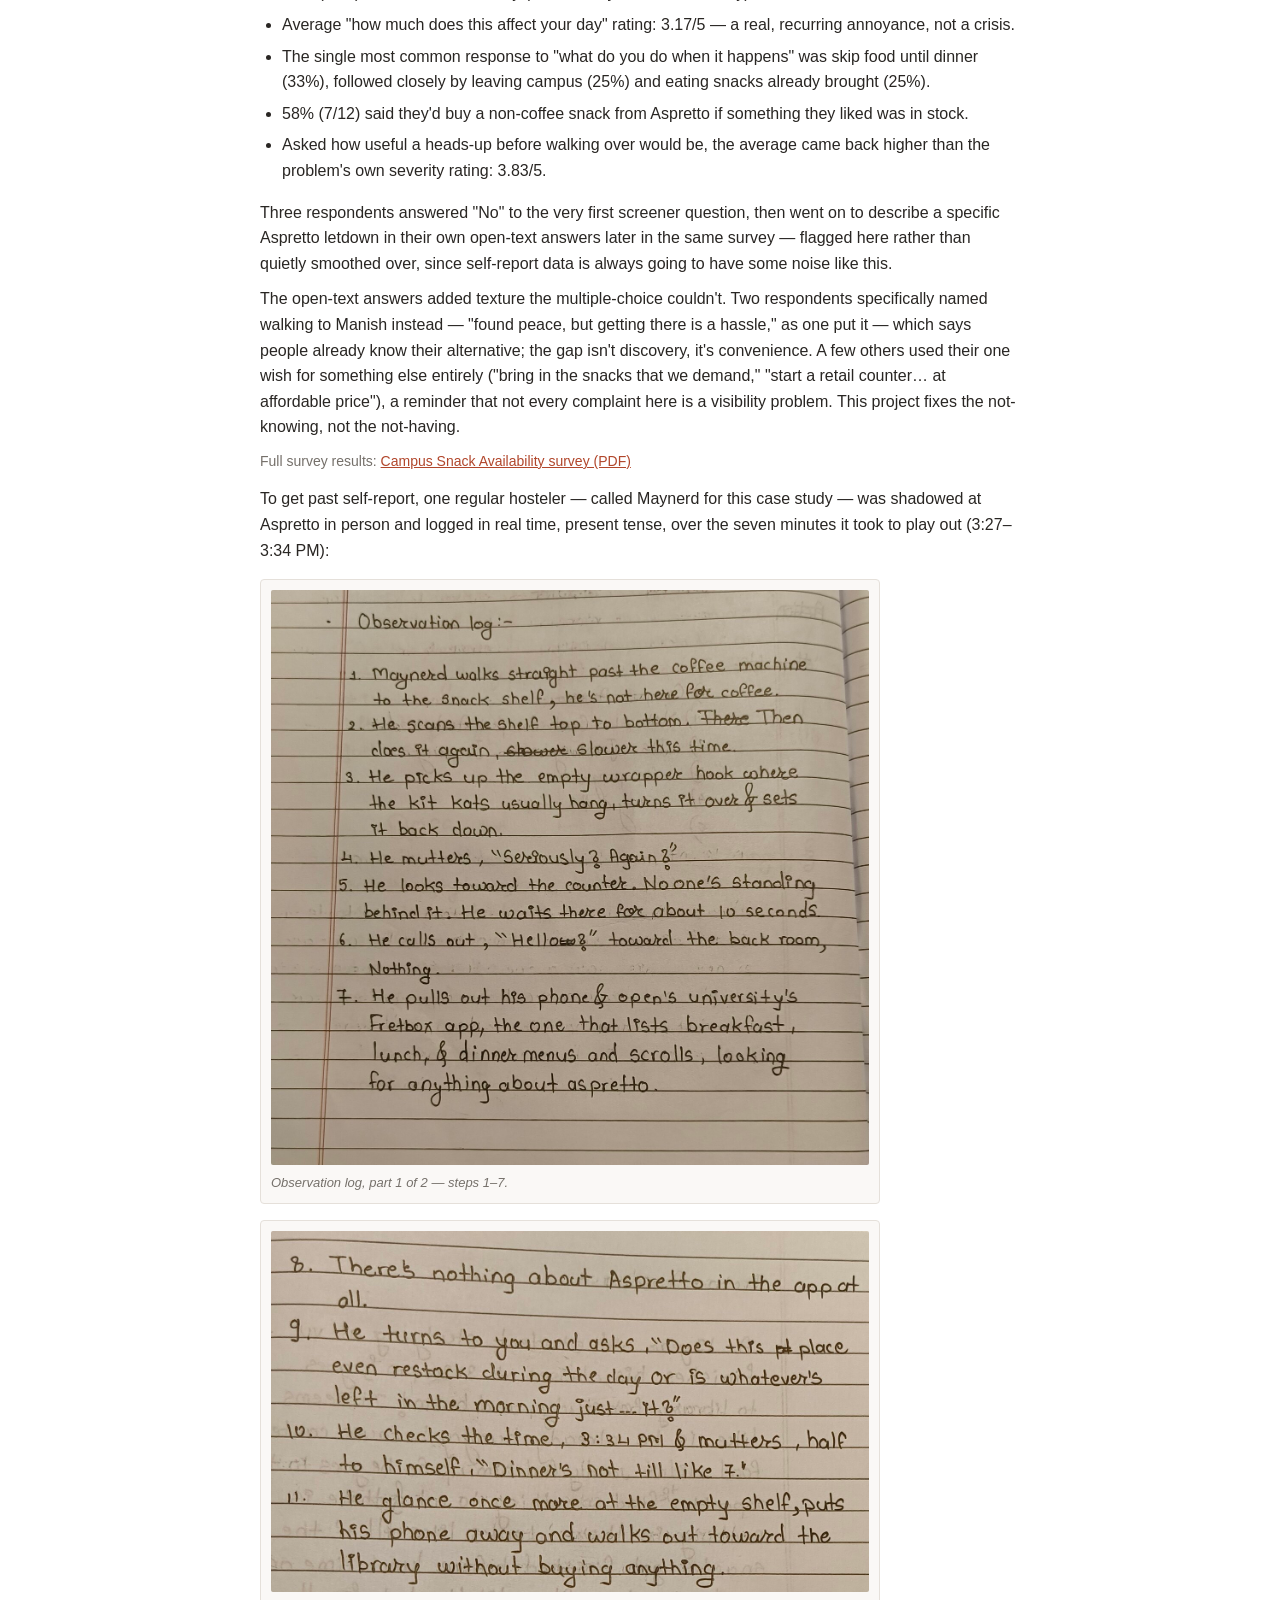
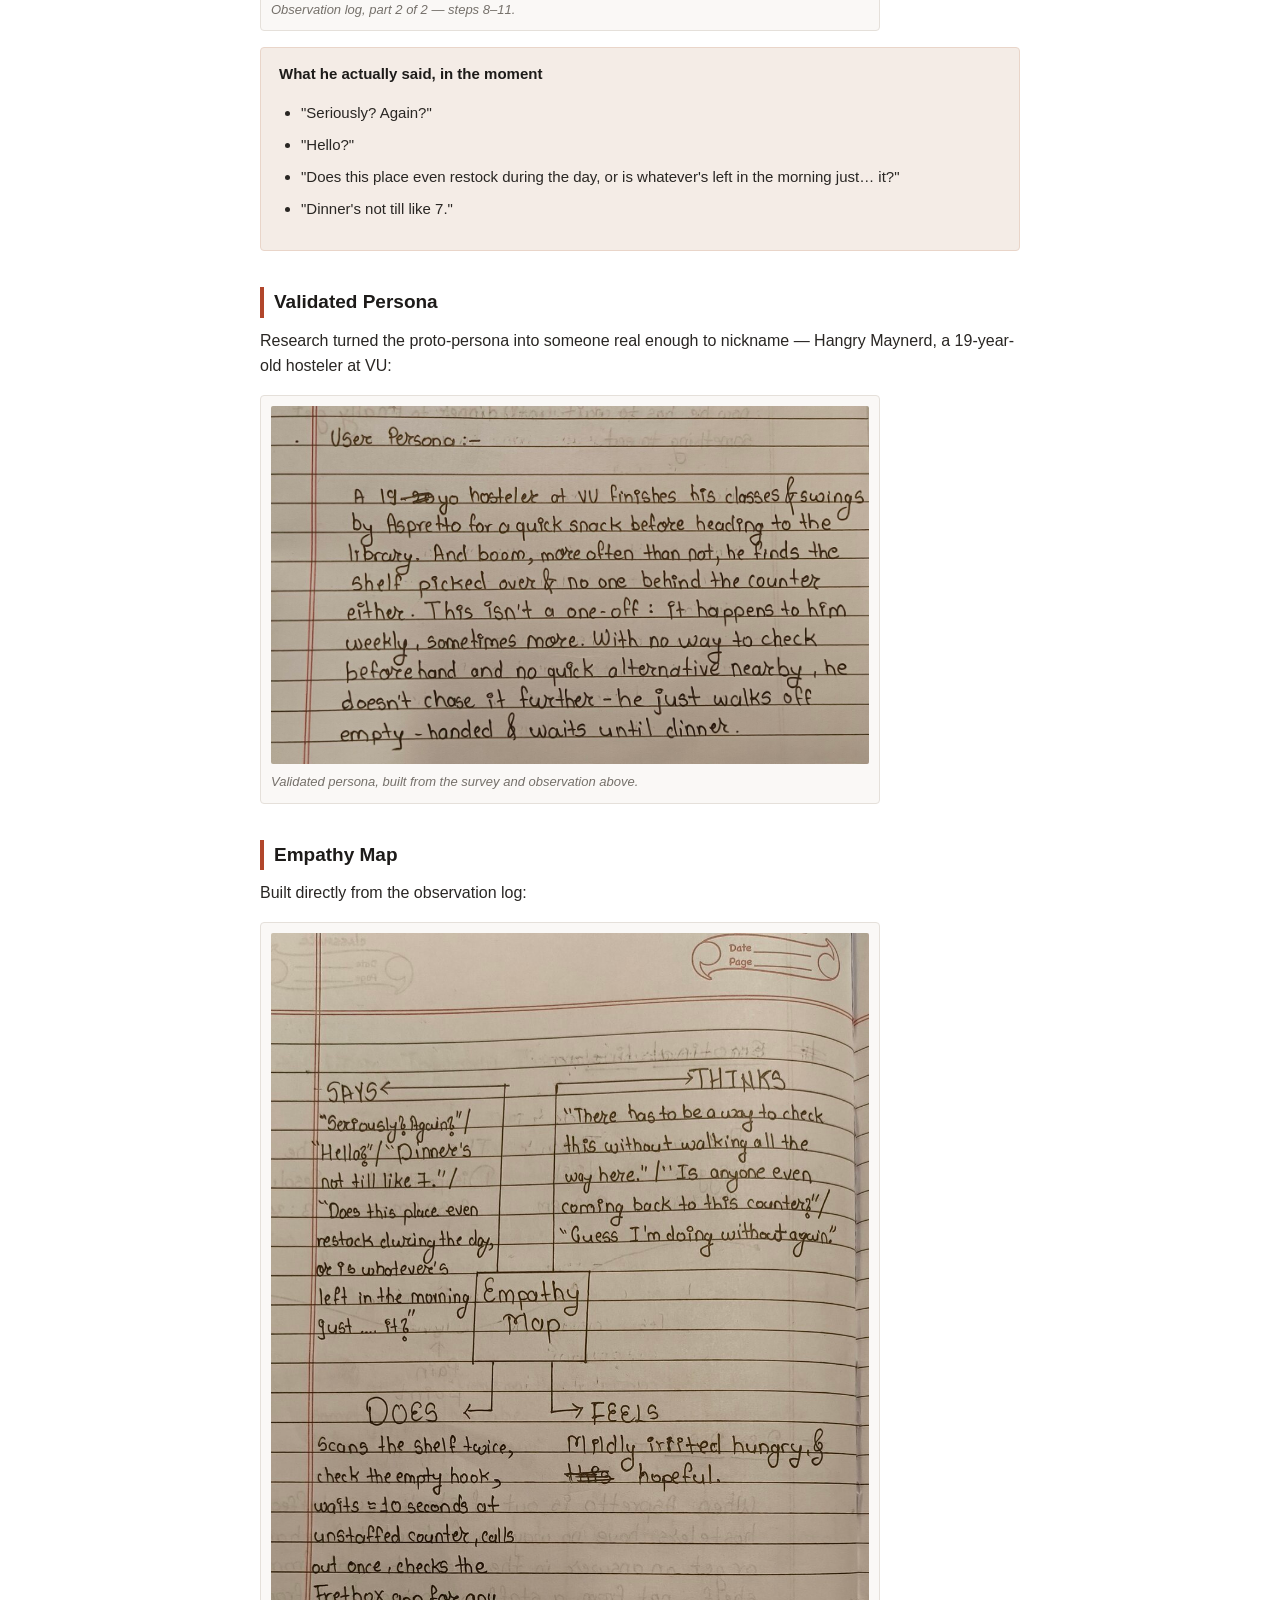
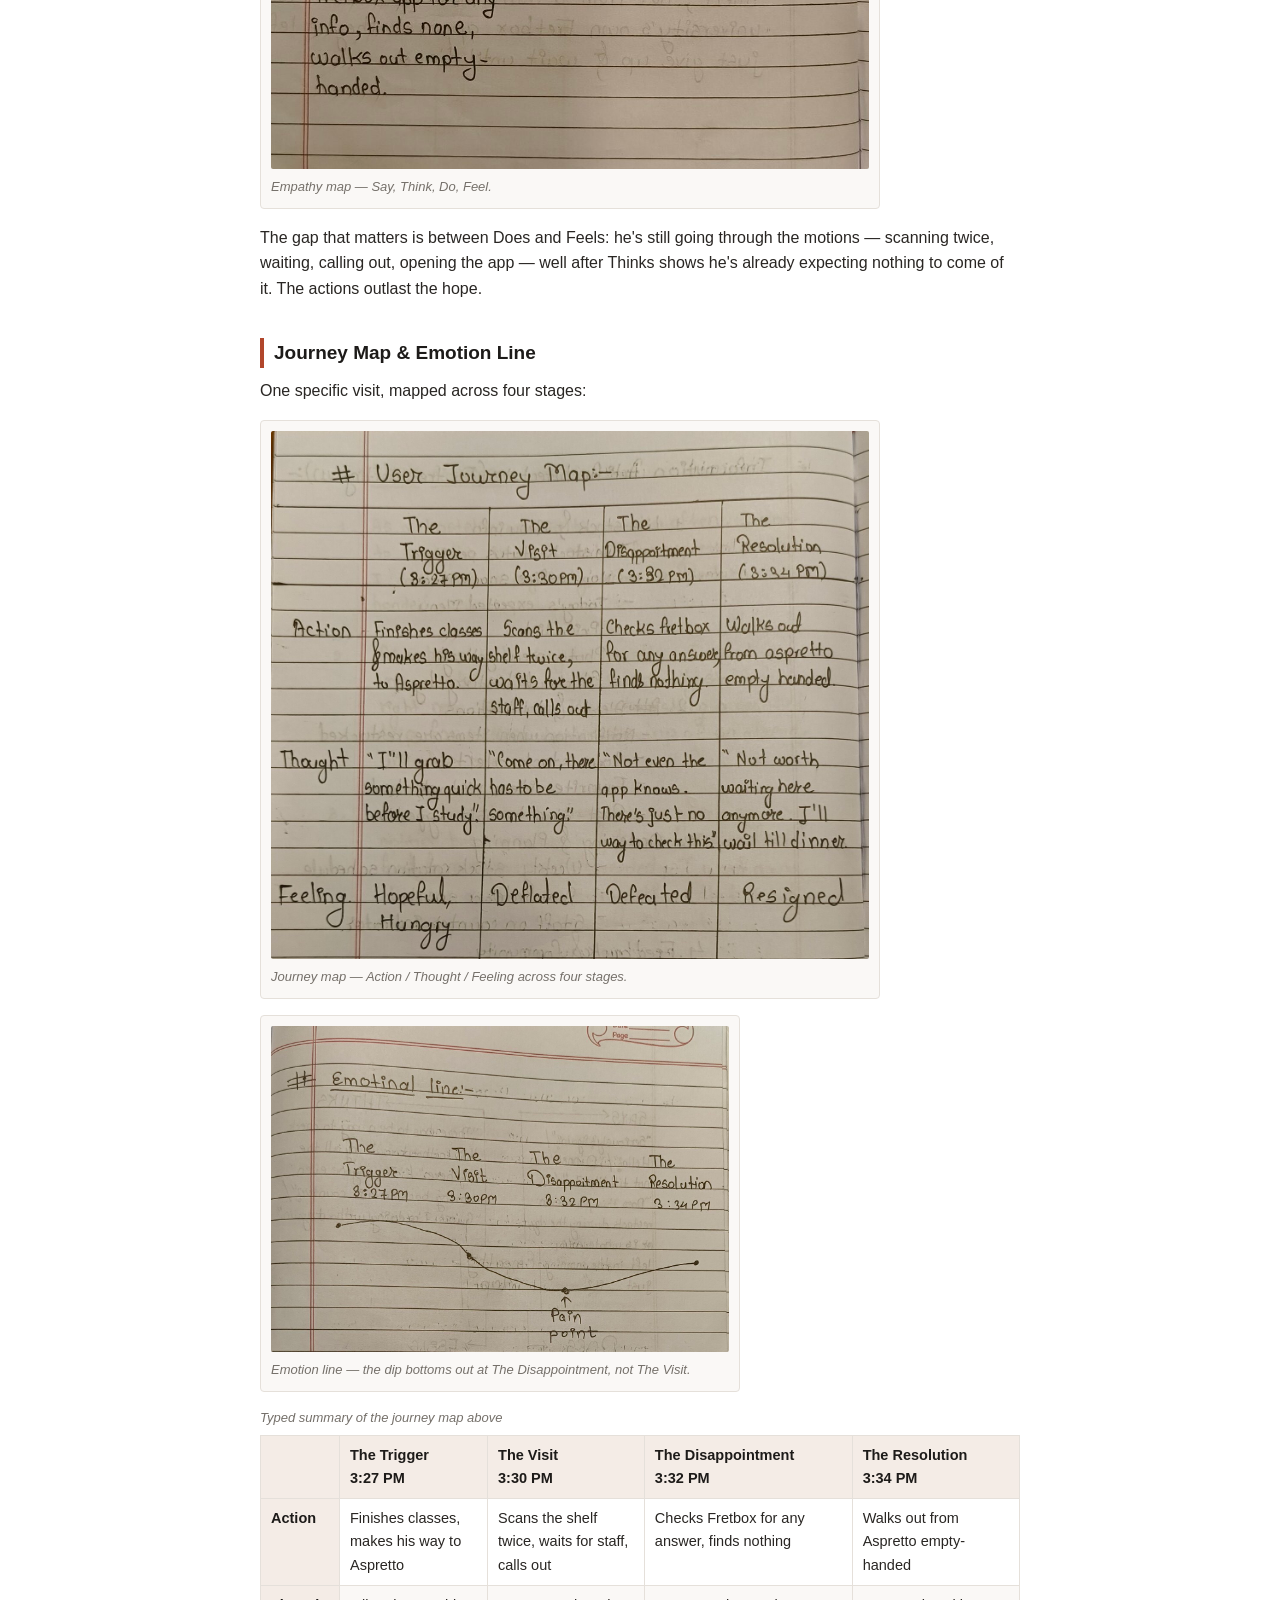
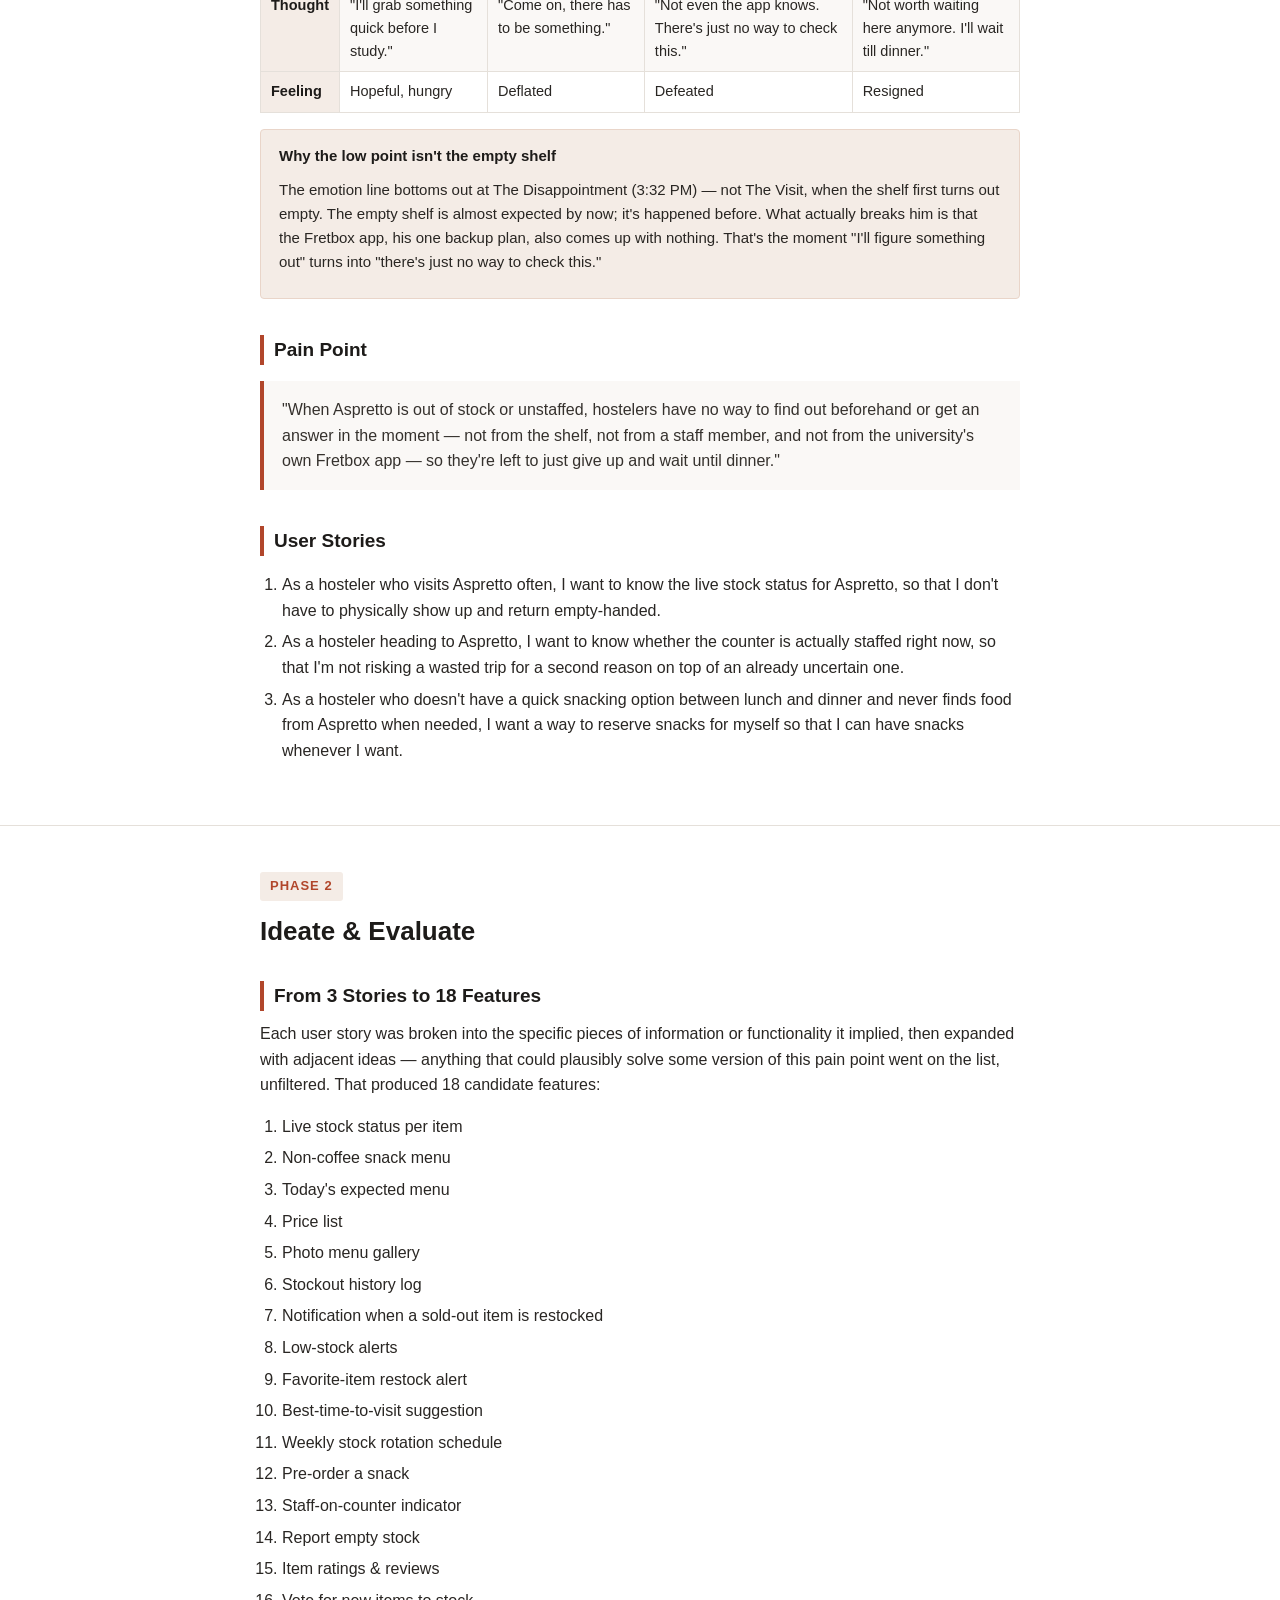
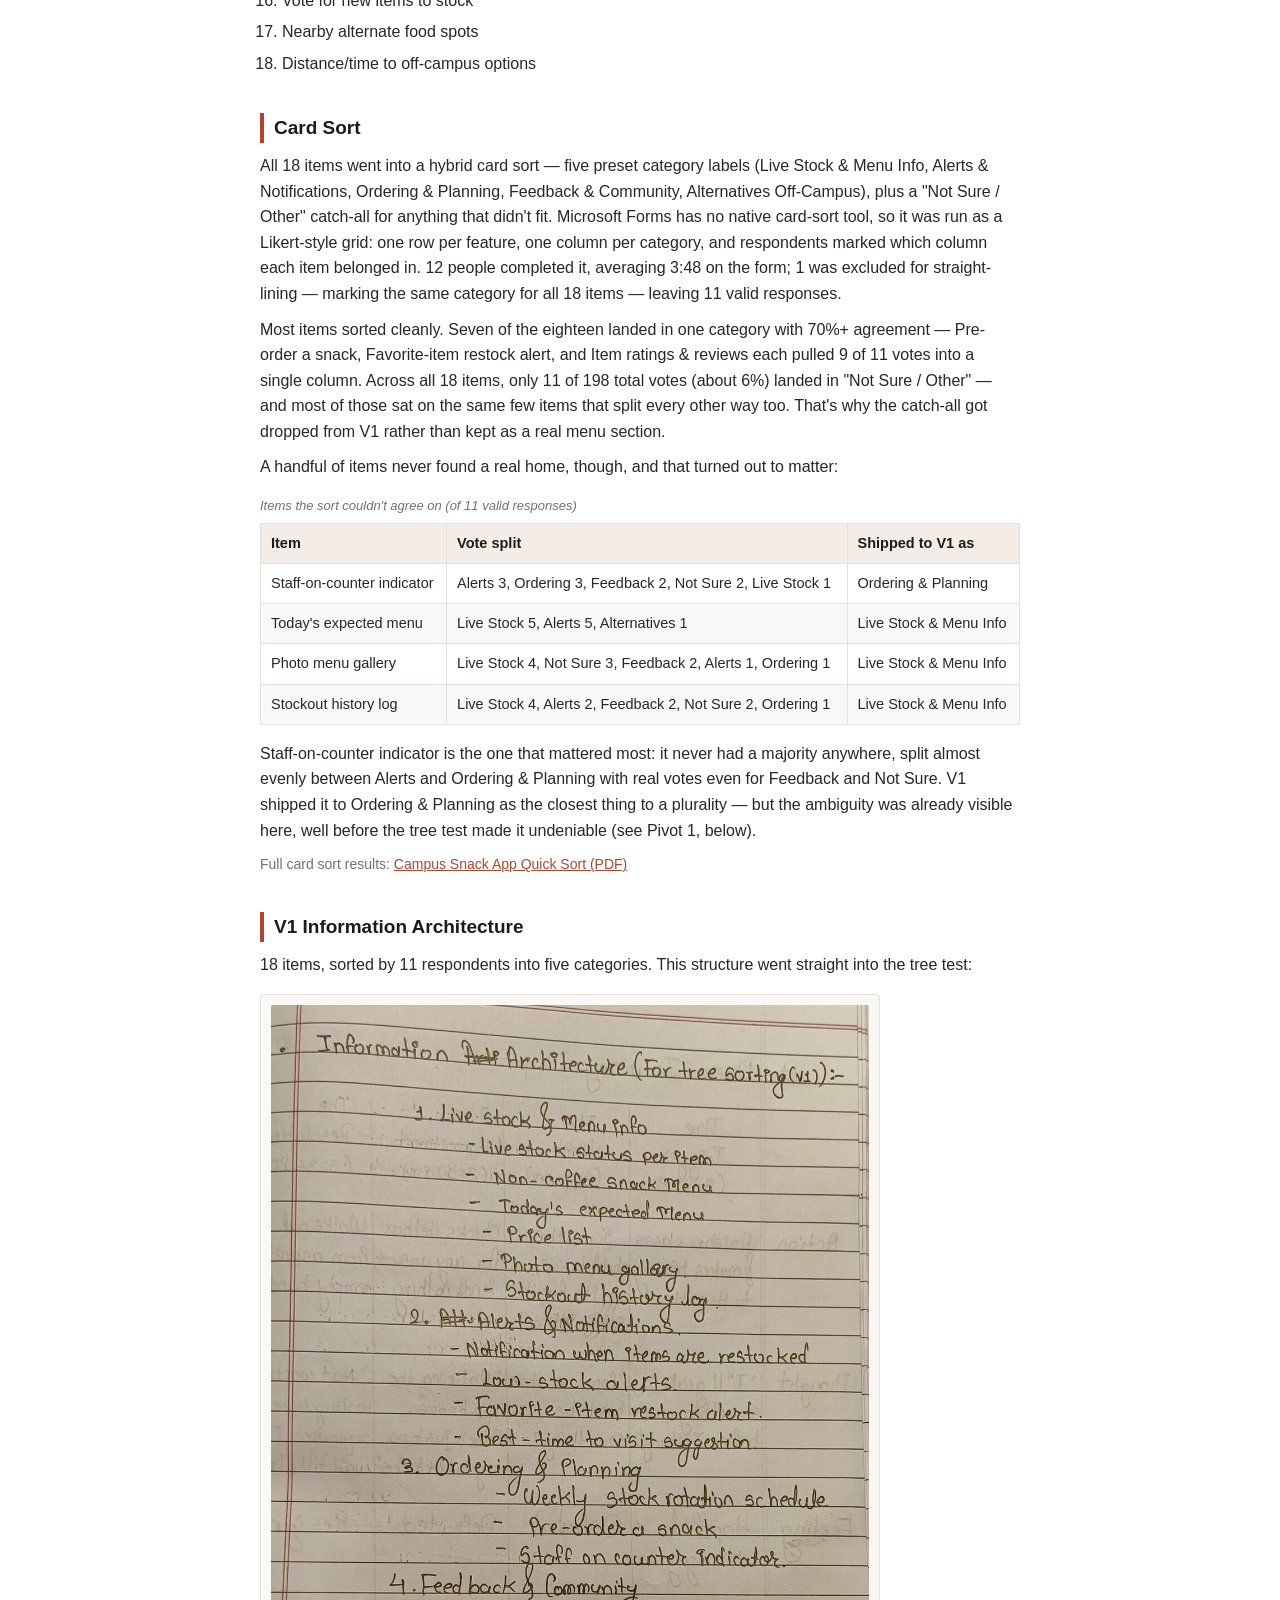
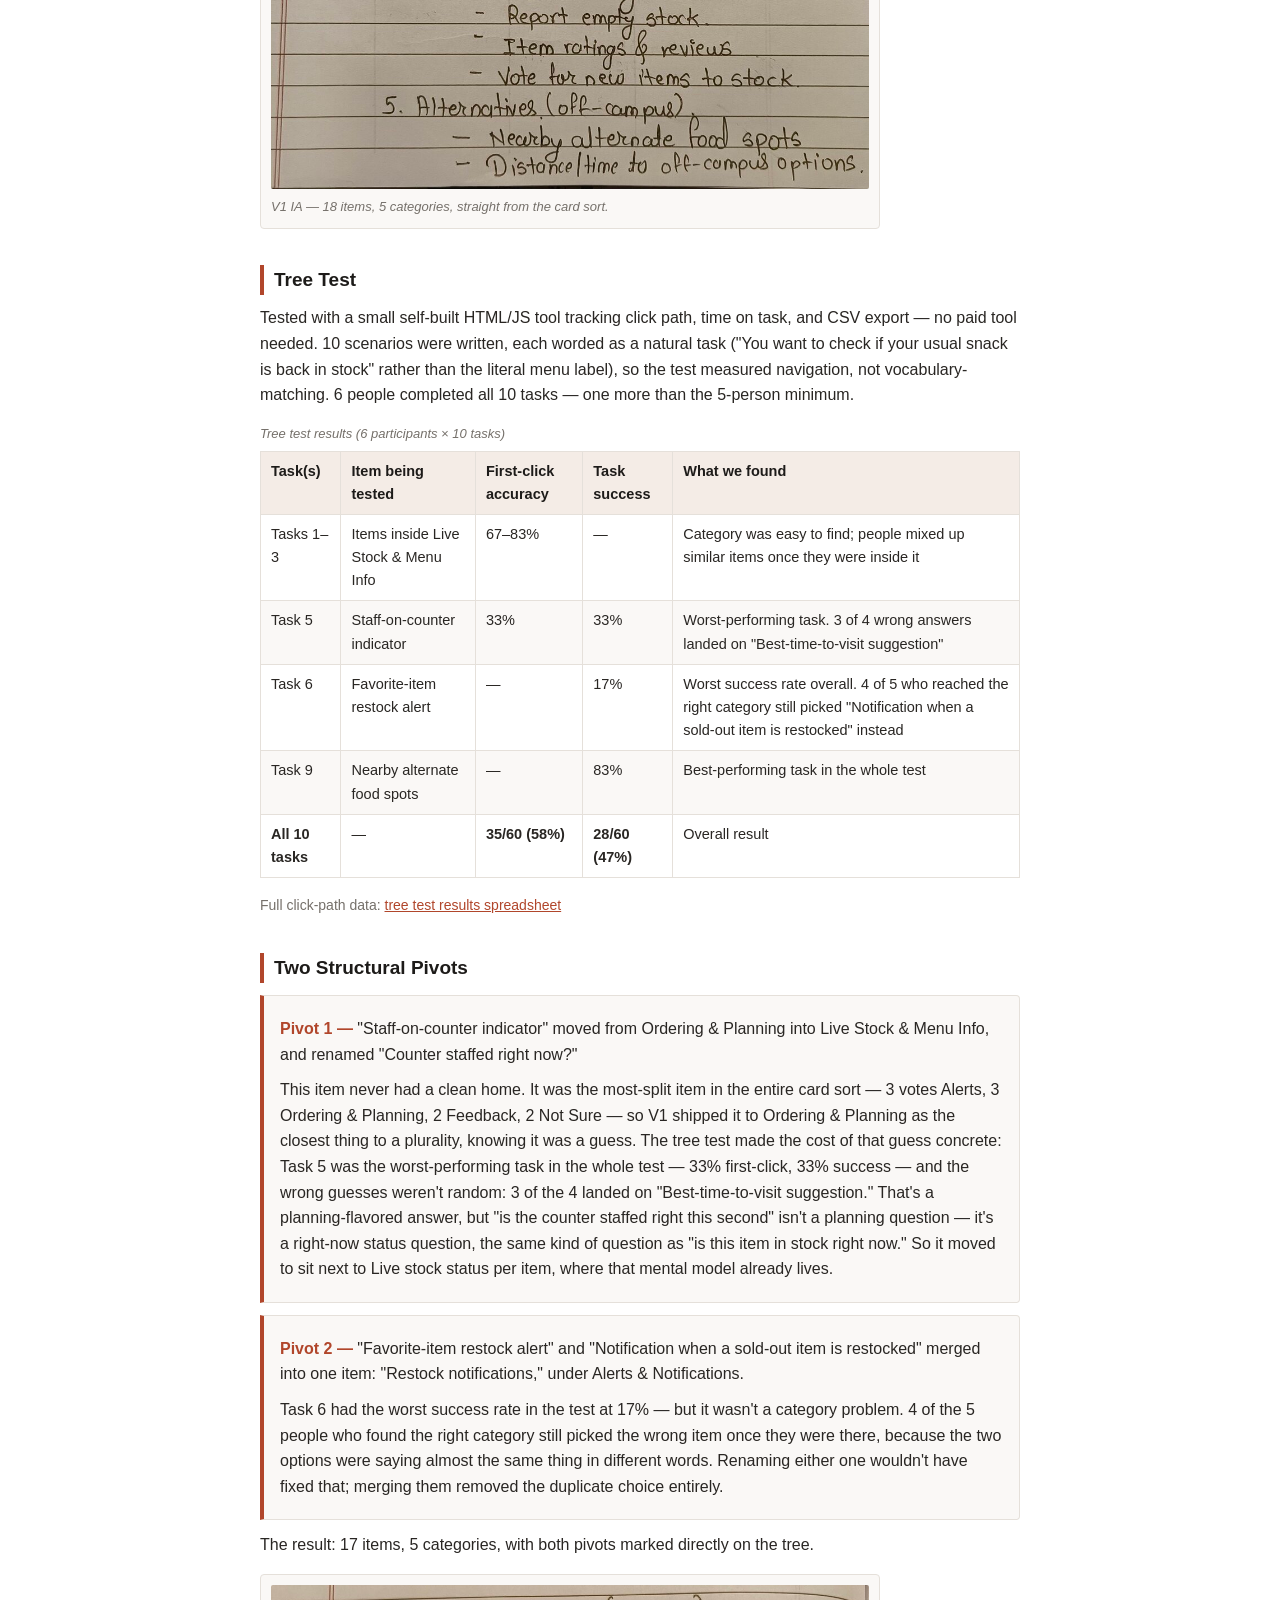
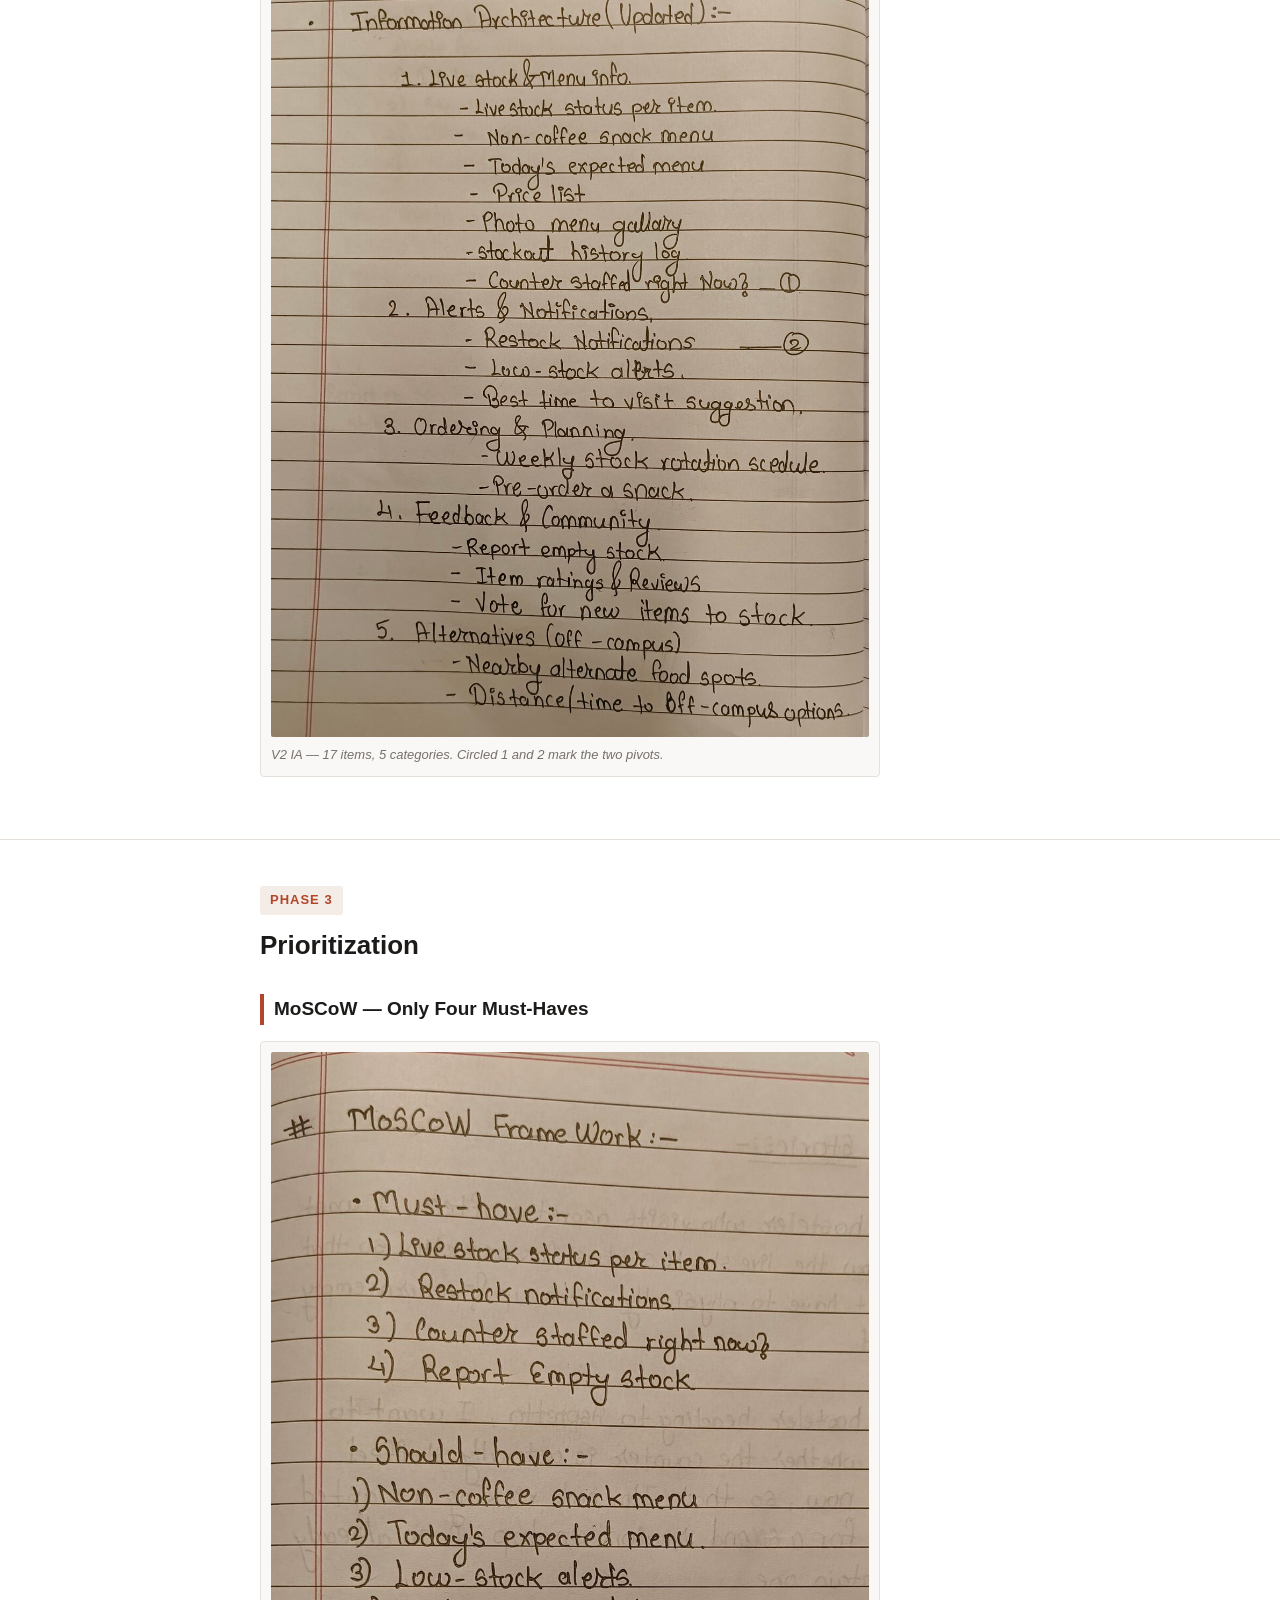
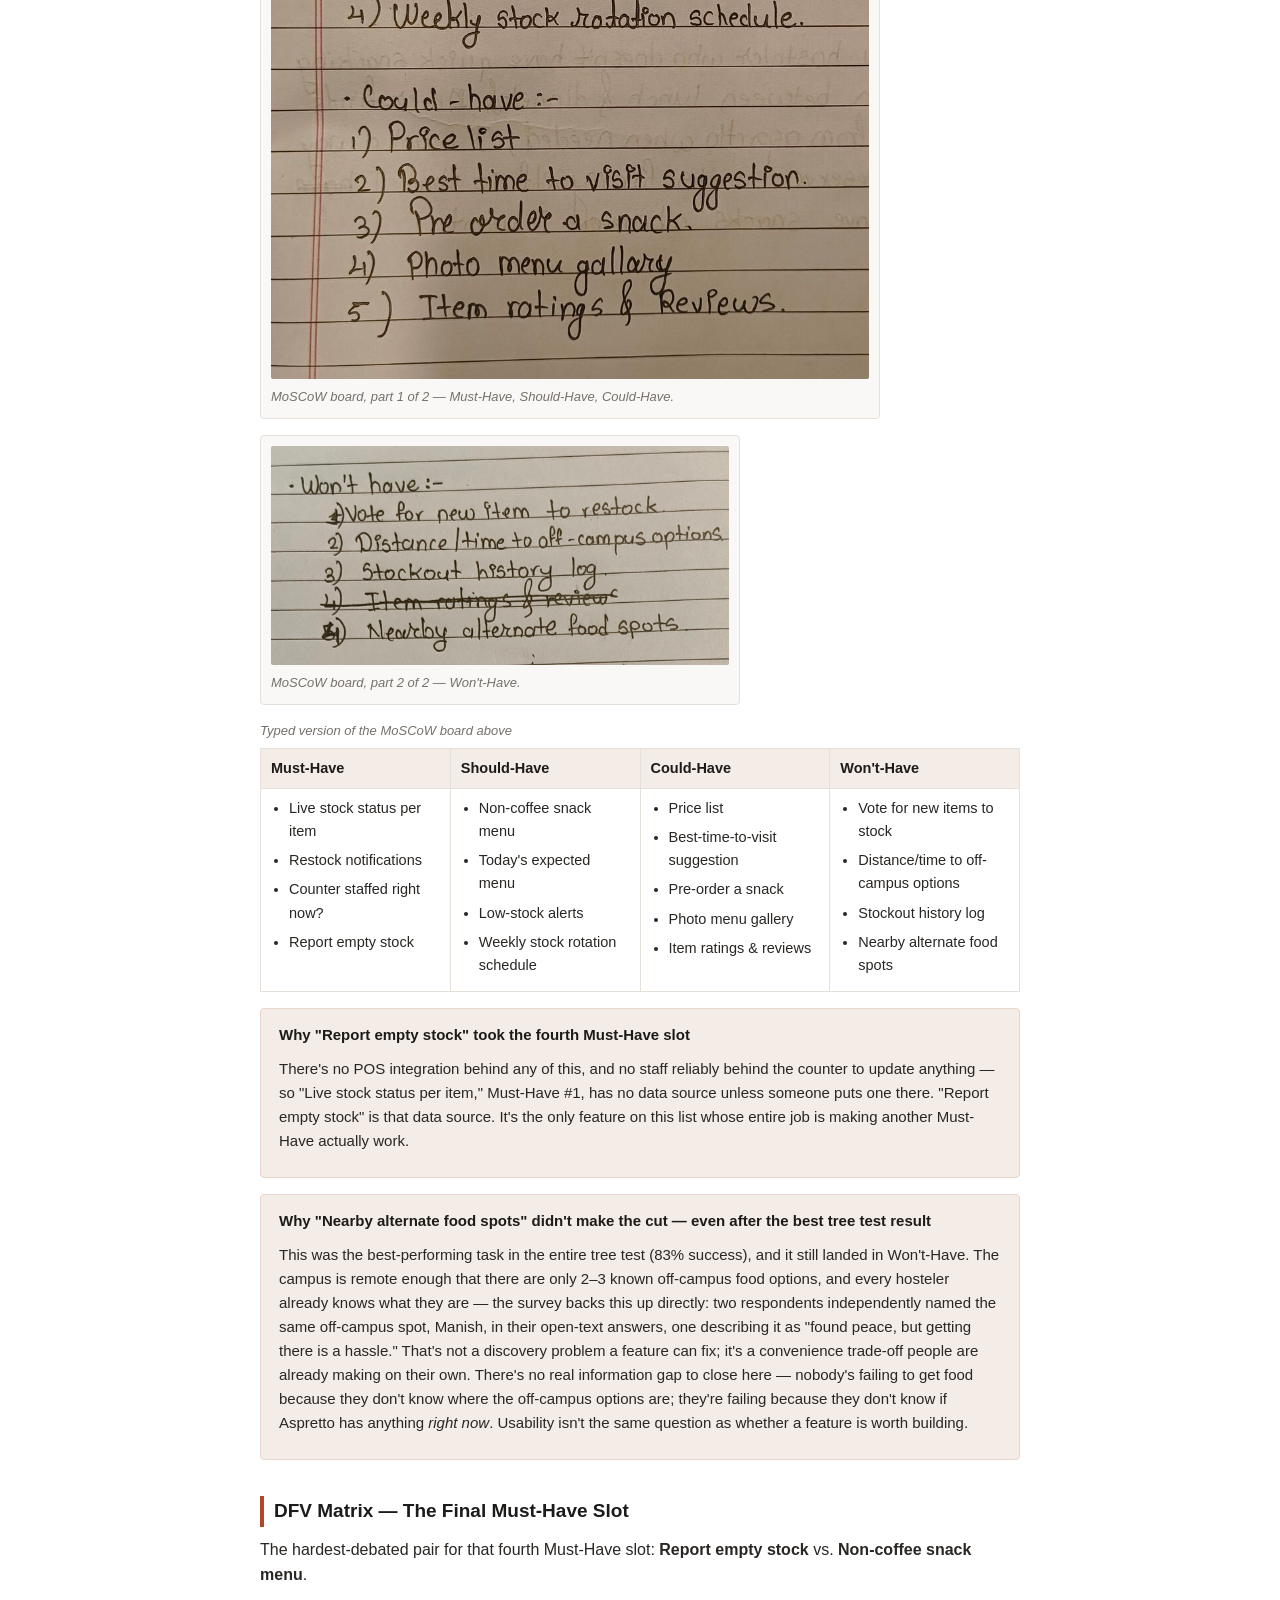
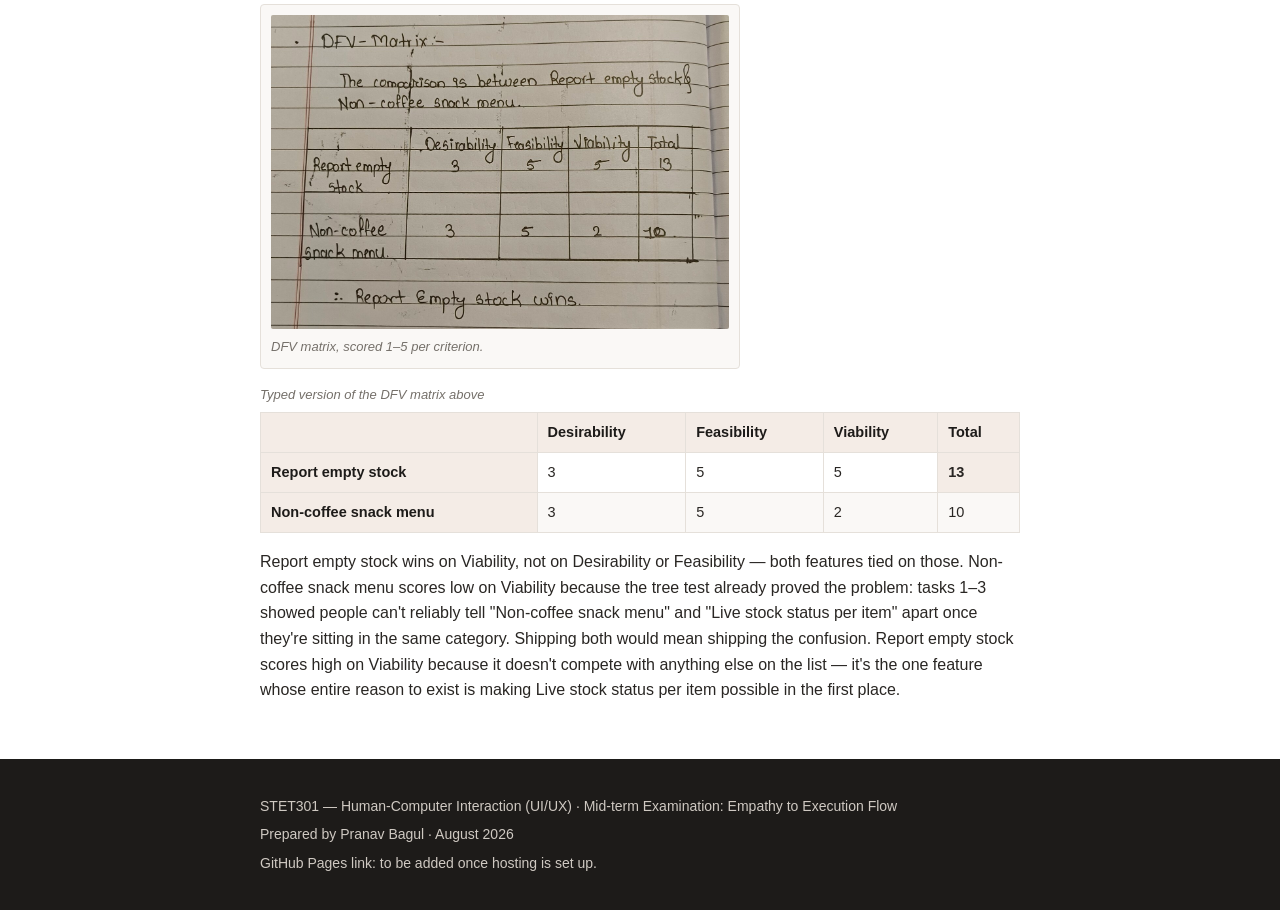
==== commit b4215e15: "Fixed Bugs" ====
--- a/index.html
+++ b/index.html
@@ -3,7 +3,7 @@
 <head>
 <meta charset="UTF-8">
 <meta name="viewport" content="width=device-width, initial-scale=1.0">
-<title>"Does This Place Even Restock?" — Aspretto Stock Visibility Case Study</title>
+<title>"Does This Place Even Restock?"  Aspretto Stock Visibility Case Study</title>
 <link rel="stylesheet" href="style.css">
 </head>
 <body>
@@ -31,11 +31,6 @@
       <h2>The Broken Experience</h2>
       <p>Aspretto is the only quick, non-coffee snack counter on campus &mdash; and the campus itself is remote enough that there are only 2&ndash;3 known food options within reach at all, off-campus included. Every hosteler already knows what those are. Hostelers rely on Aspretto to bridge the gap between lunch and dinner, especially since class end times shift day to day and there's rarely time to plan a proper meal in between.</p>
       <p>The problem: they show up and, more often than not, find the shelf picked over, the counter unstaffed, or both &mdash; with no way to know any of that before making the walk. A survey of 12 hostelers backs this up: 11 of 12 experience it, most at least weekly, and by far the most common response is to just skip the snack and wait until dinner.</p>
-
-      <div class="callout">
-        <h4>Why this became a digital case study, not a physical one</h4>
-        <p>A sign on the wall or a bell at the counter could fix this too &mdash; if someone kept it updated in real time and hostelers could see it before they'd already made the walk. Neither holds here: nobody staffs the counter reliably, so a static sign goes stale fast, and the entire pain point is that people can't tell any of this until they're already standing in front of the shelf. Fixing it needs a signal hostelers can check from wherever they are &mdash; which is why the rest of this case study treats it as an information problem, not a physical one.</p>
-      </div>
     </div>
   </section>
 
@@ -68,7 +63,7 @@
         <p>Three respondents answered "No" to the very first screener question, then went on to describe a specific Aspretto letdown in their own open-text answers later in the same survey &mdash; flagged here rather than quietly smoothed over, since self-report data is always going to have some noise like this.</p>
         <p>The open-text answers added texture the multiple-choice couldn't. Two respondents specifically named walking to Manish instead &mdash; "found peace, but getting there is a hassle," as one put it &mdash; which says people already know their alternative; the gap isn't discovery, it's convenience. A few others used their one wish for something else entirely ("bring in the snacks that we demand," "start a retail counter&hellip; at affordable price"), a reminder that not every complaint here is a visibility problem. This project fixes the not-knowing, not the not-having.</p>
         <p class="meta">Full survey results: <a href="data/survey-results.pdf">Campus Snack Availability survey (PDF)</a></p>
-        <p>To get past self-report, one regular hosteler &mdash; called Rohan for this case study &mdash; was shadowed at Aspretto in person and logged in real time, present tense, over the seven minutes it took to play out (3:27&ndash;3:34 PM):</p>
+        <p>To get past self-report, one regular hosteler &mdash; called Maynerd for this case study &mdash; was shadowed at Aspretto in person and logged in real time, present tense, over the seven minutes it took to play out (3:27&ndash;3:34 PM):</p>
         <figure class="wide">
           <img src="images/observation-log-1.jpg" alt="Handwritten observation log, steps 1 to 7, describing a hosteler walking past the coffee machine to a picked-over snack shelf, muttering 'Seriously? Again?', waiting at an unstaffed counter, calling out 'Hello?', and opening the university's Fretbox app to look for information about Aspretto.">
           <figcaption>Observation log, part 1 of 2 &mdash; steps 1&ndash;7.</figcaption>
@@ -90,7 +85,7 @@
 
       <article id="persona">
         <h3>Validated Persona</h3>
-        <p>Research turned the proto-persona into someone real enough to nickname &mdash; Hangry Rohan, a 19-year-old hosteler at VU:</p>
+        <p>Research turned the proto-persona into someone real enough to nickname &mdash; Hangry Maynerd, a 19-year-old hosteler at VU:</p>
         <figure class="wide">
           <img src="images/user-persona.jpg" alt="Hand-written validated persona card describing a 19-year-old hosteler who swings by Aspretto for a quick snack before the library, often finds the shelf picked over and no one behind the counter, and, with no way to check beforehand and no quick alternative nearby, walks off empty-handed and waits until dinner. Happens weekly, sometimes more.">
           <figcaption>Validated persona, built from the survey and observation above.</figcaption>
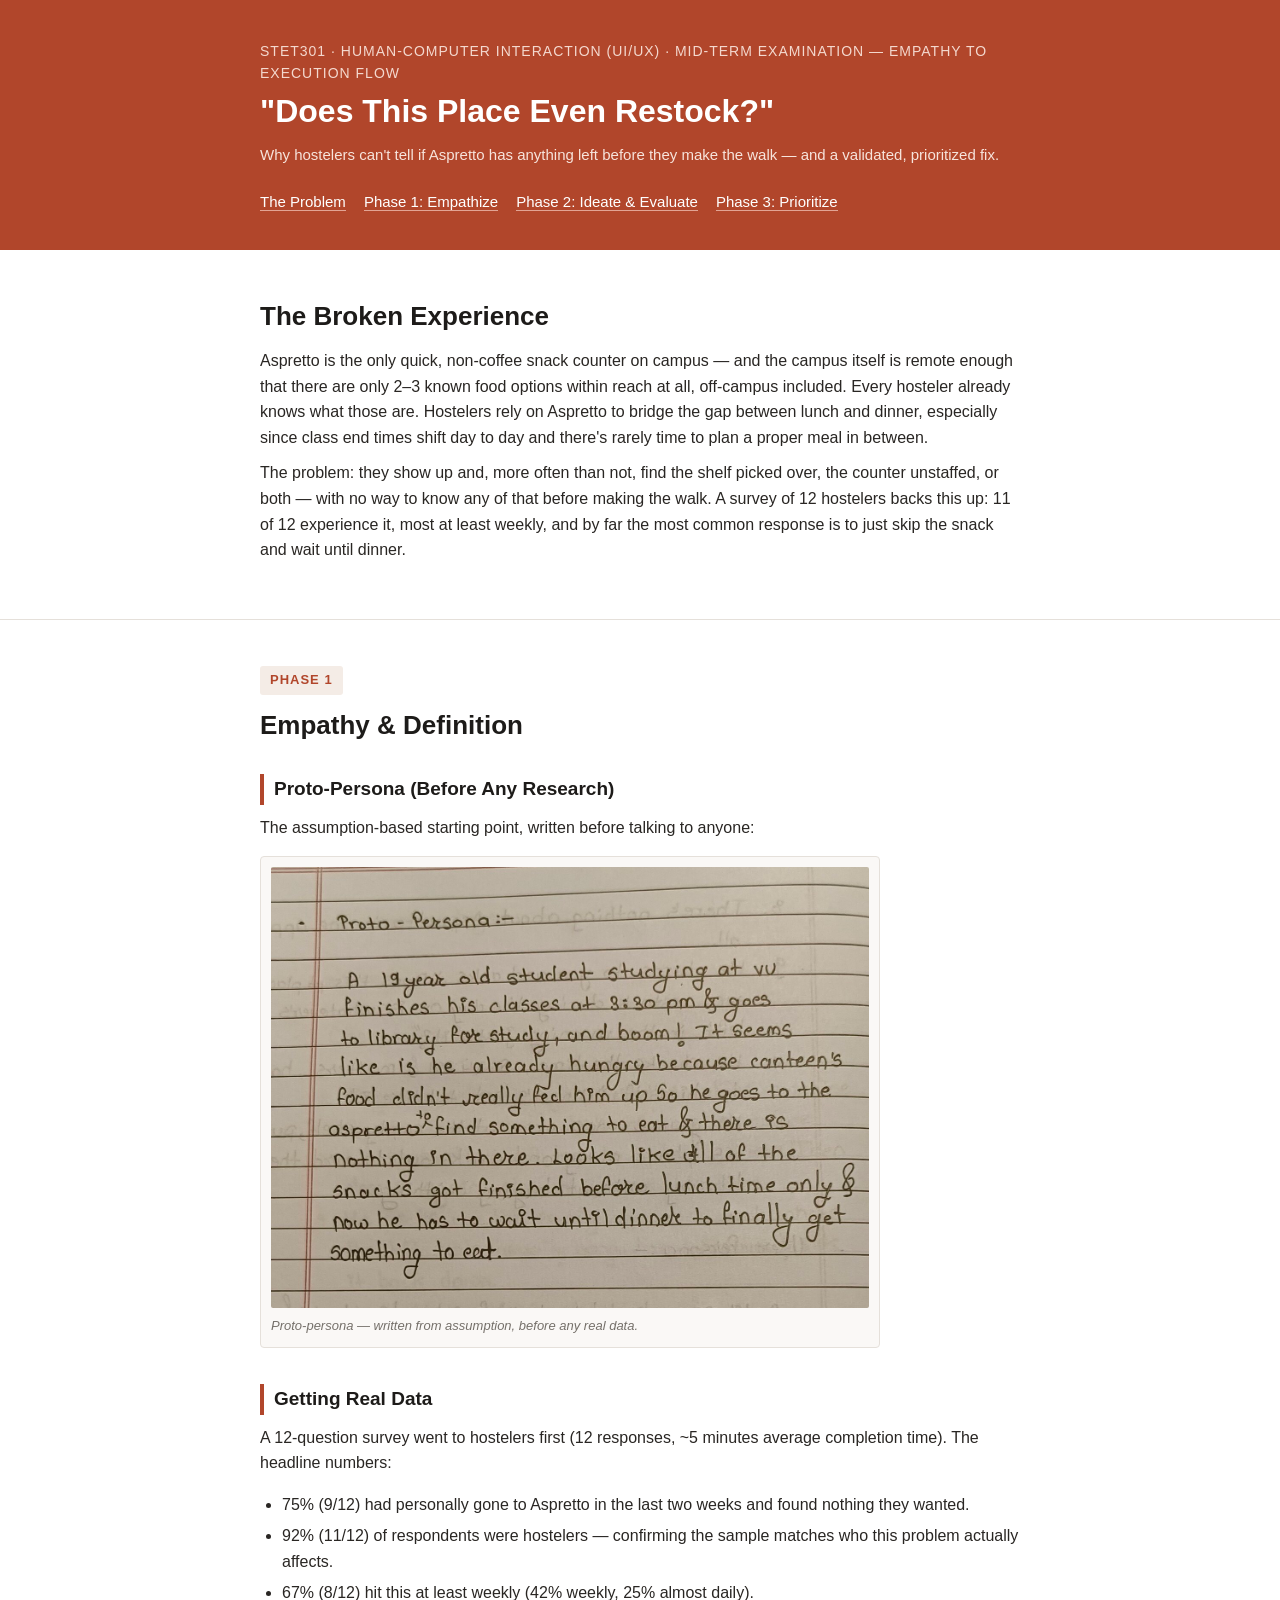
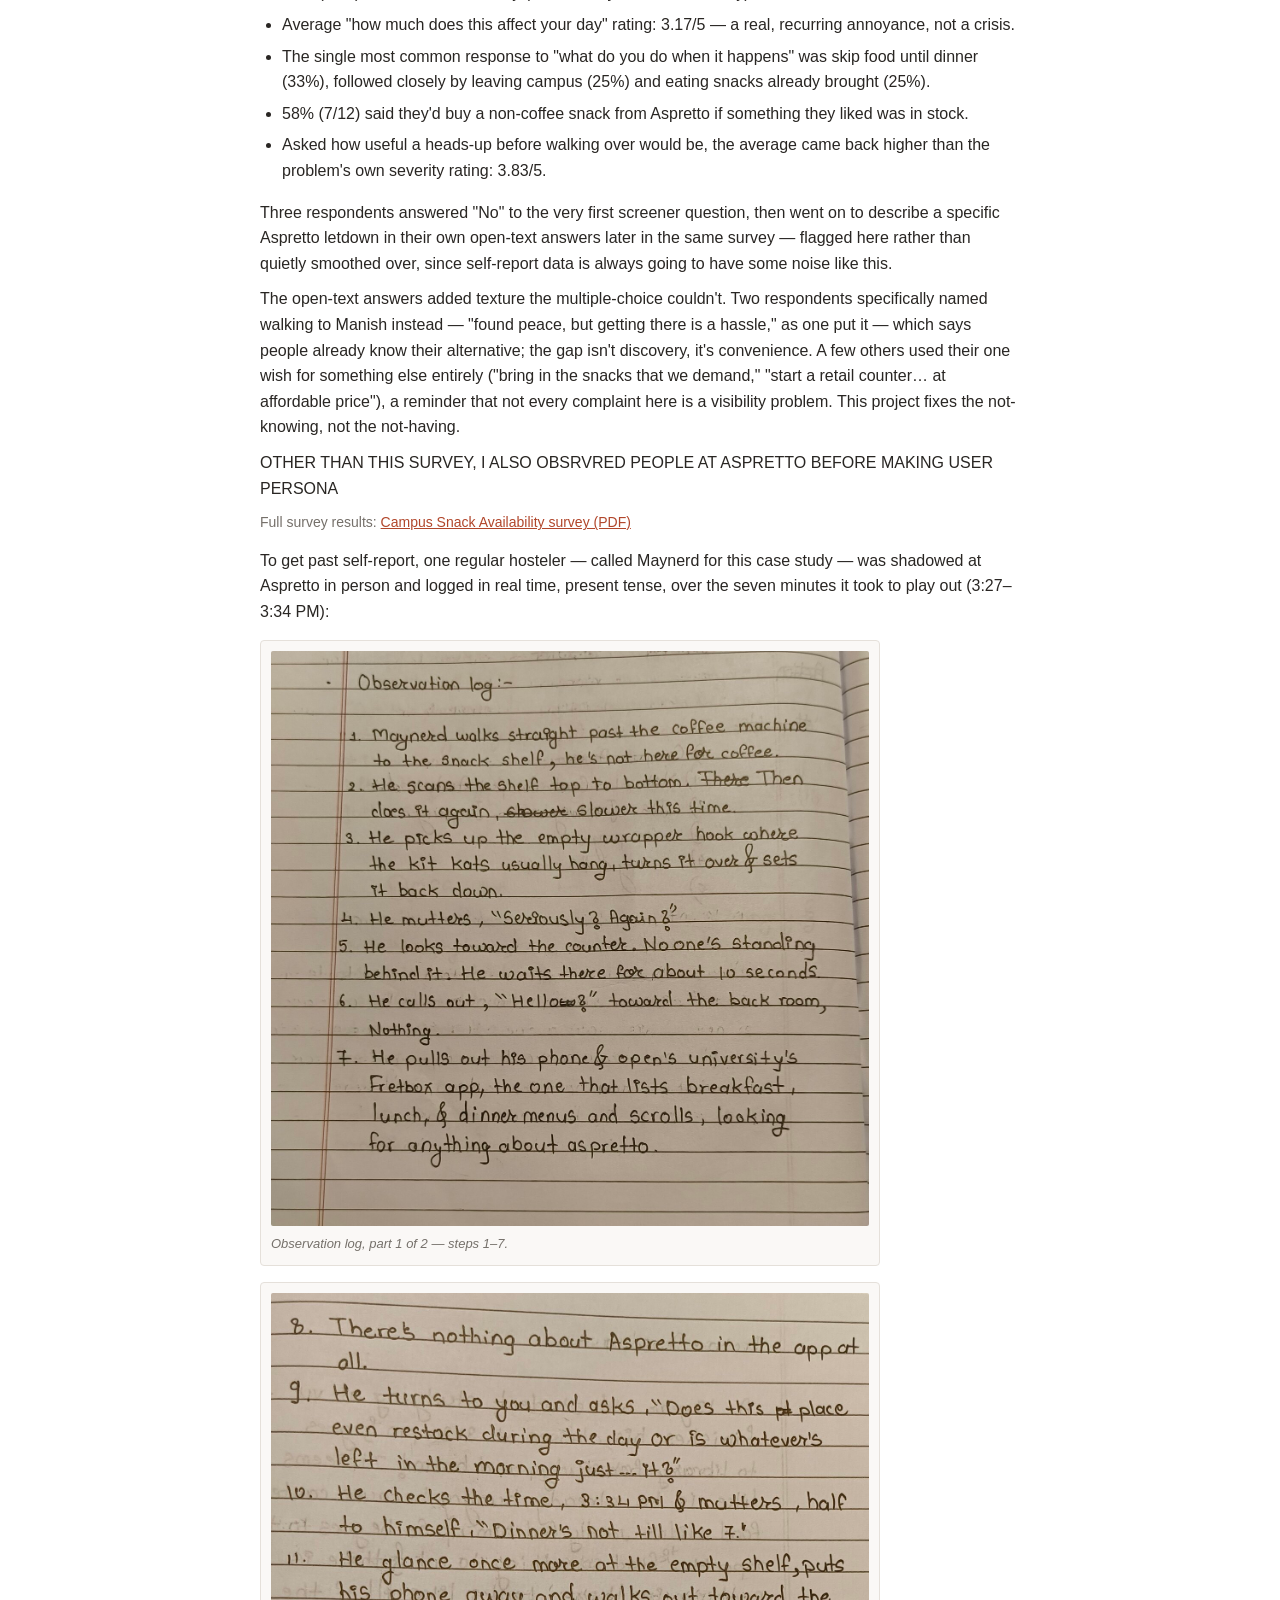
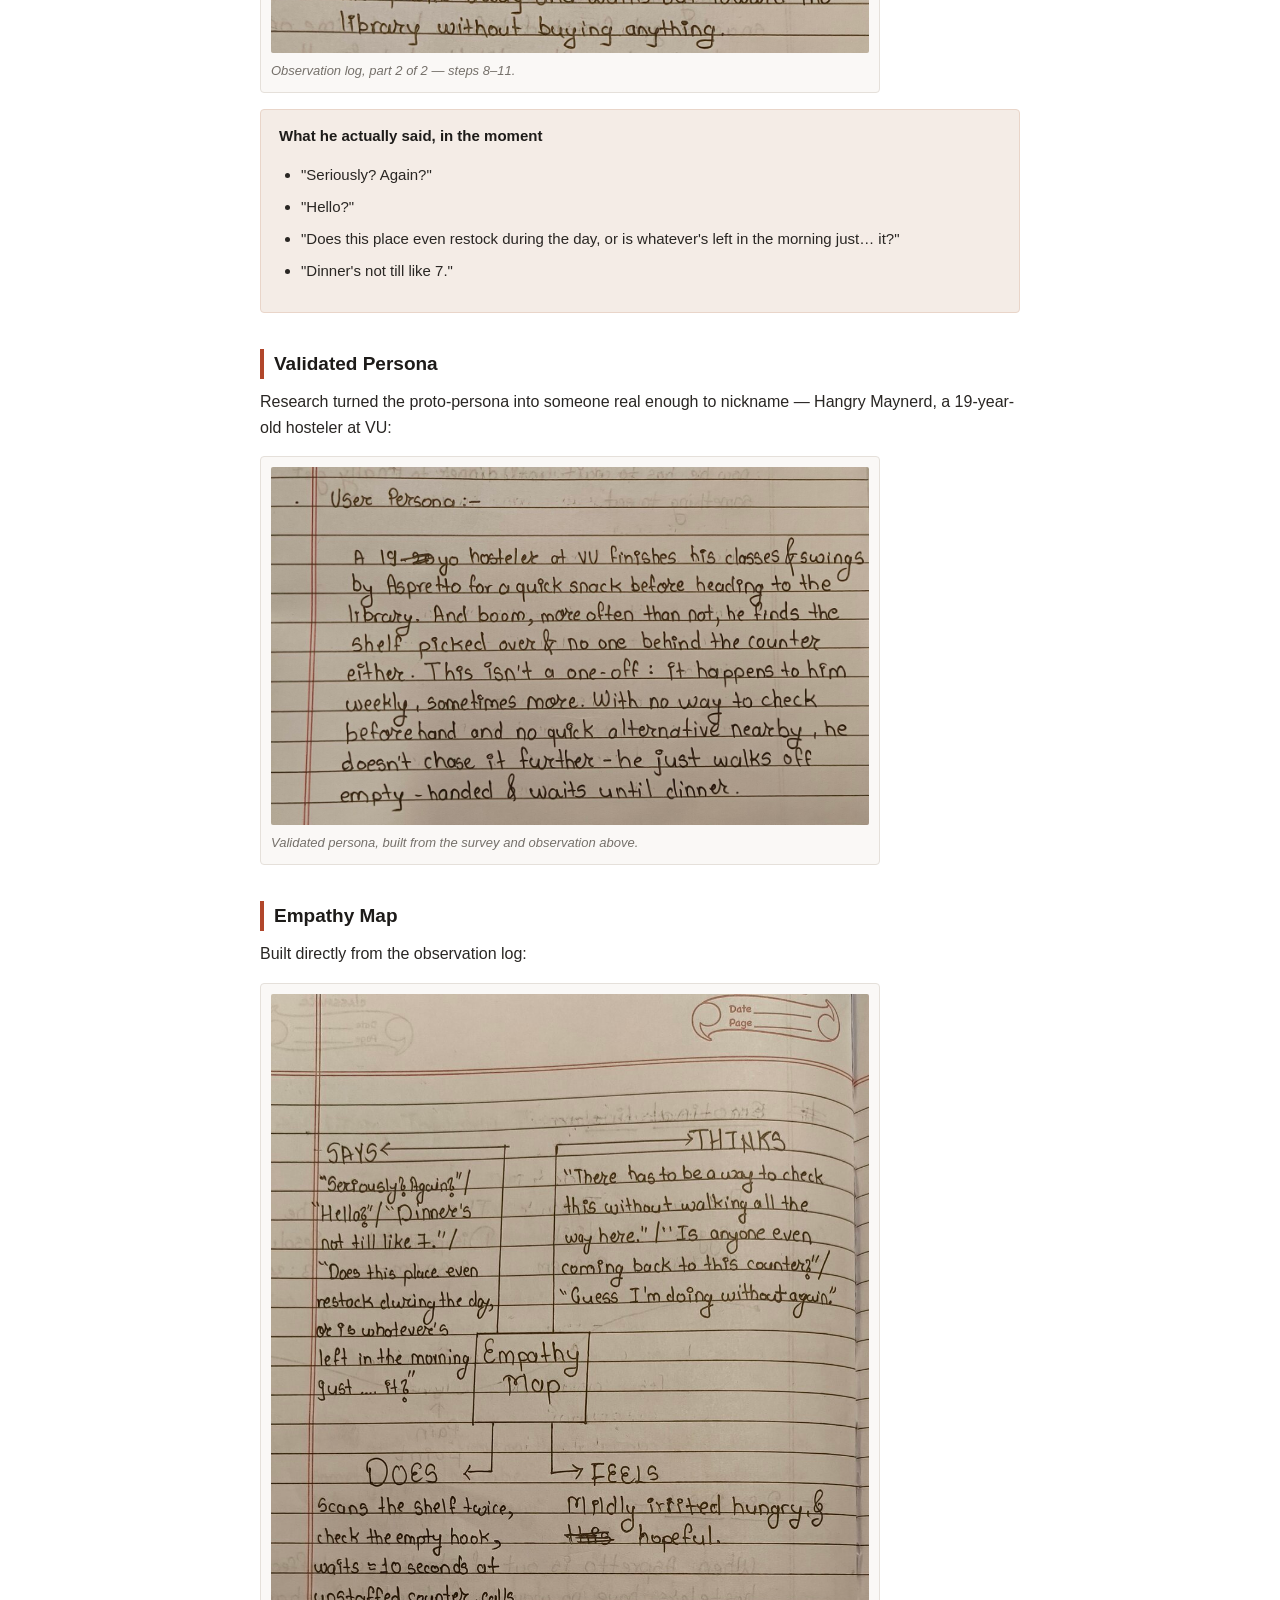
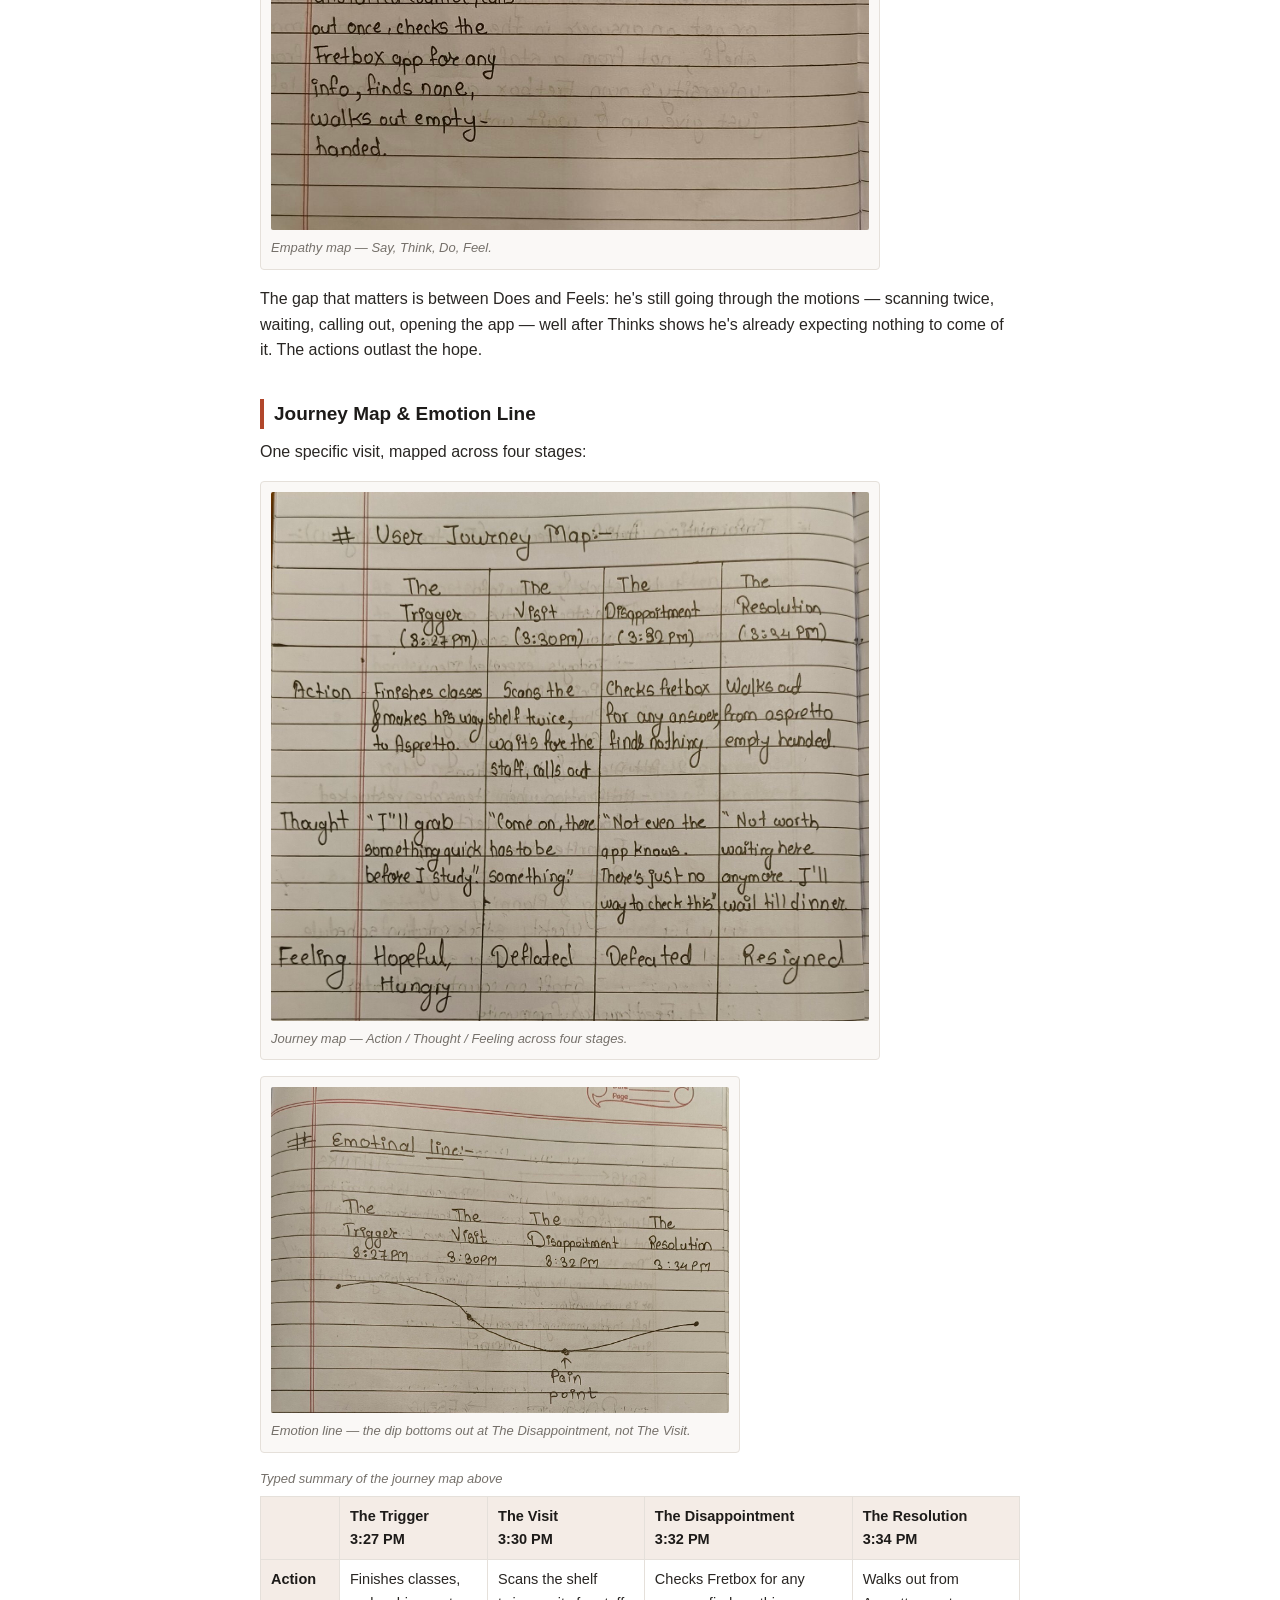
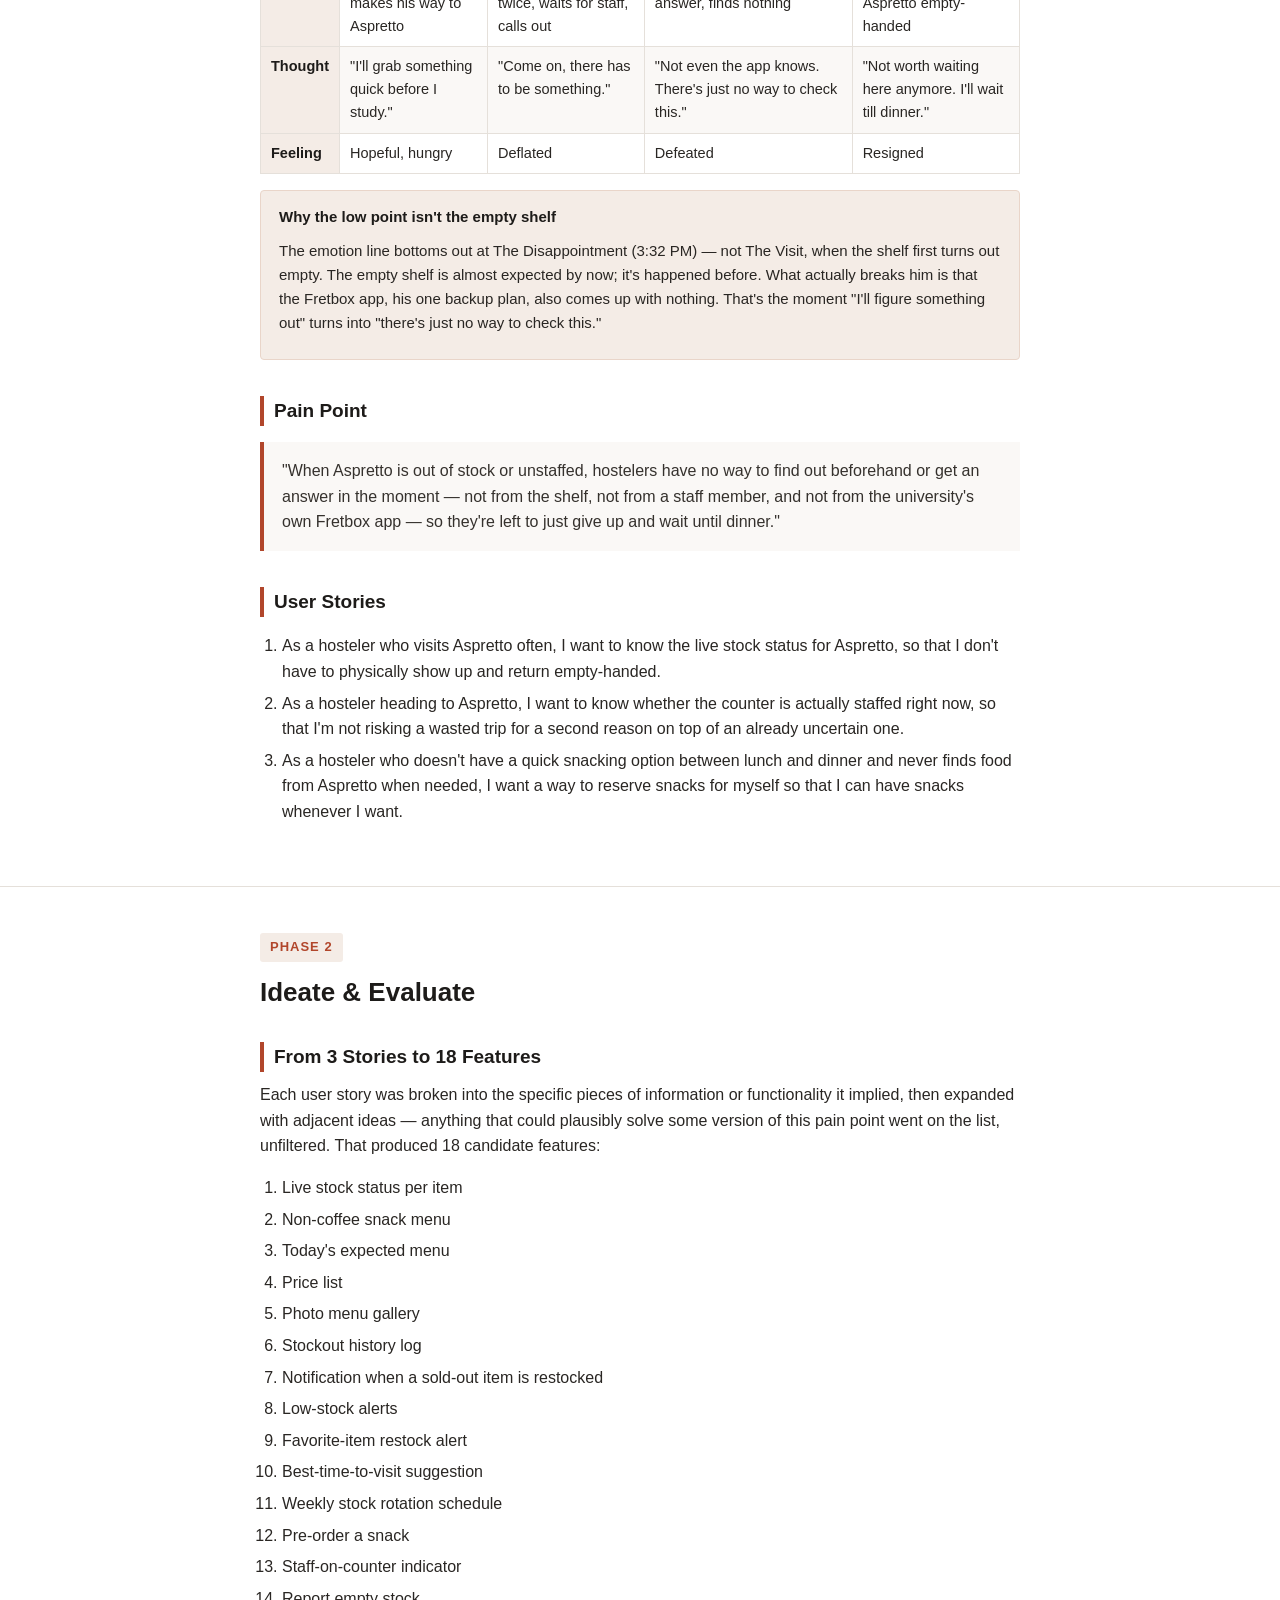
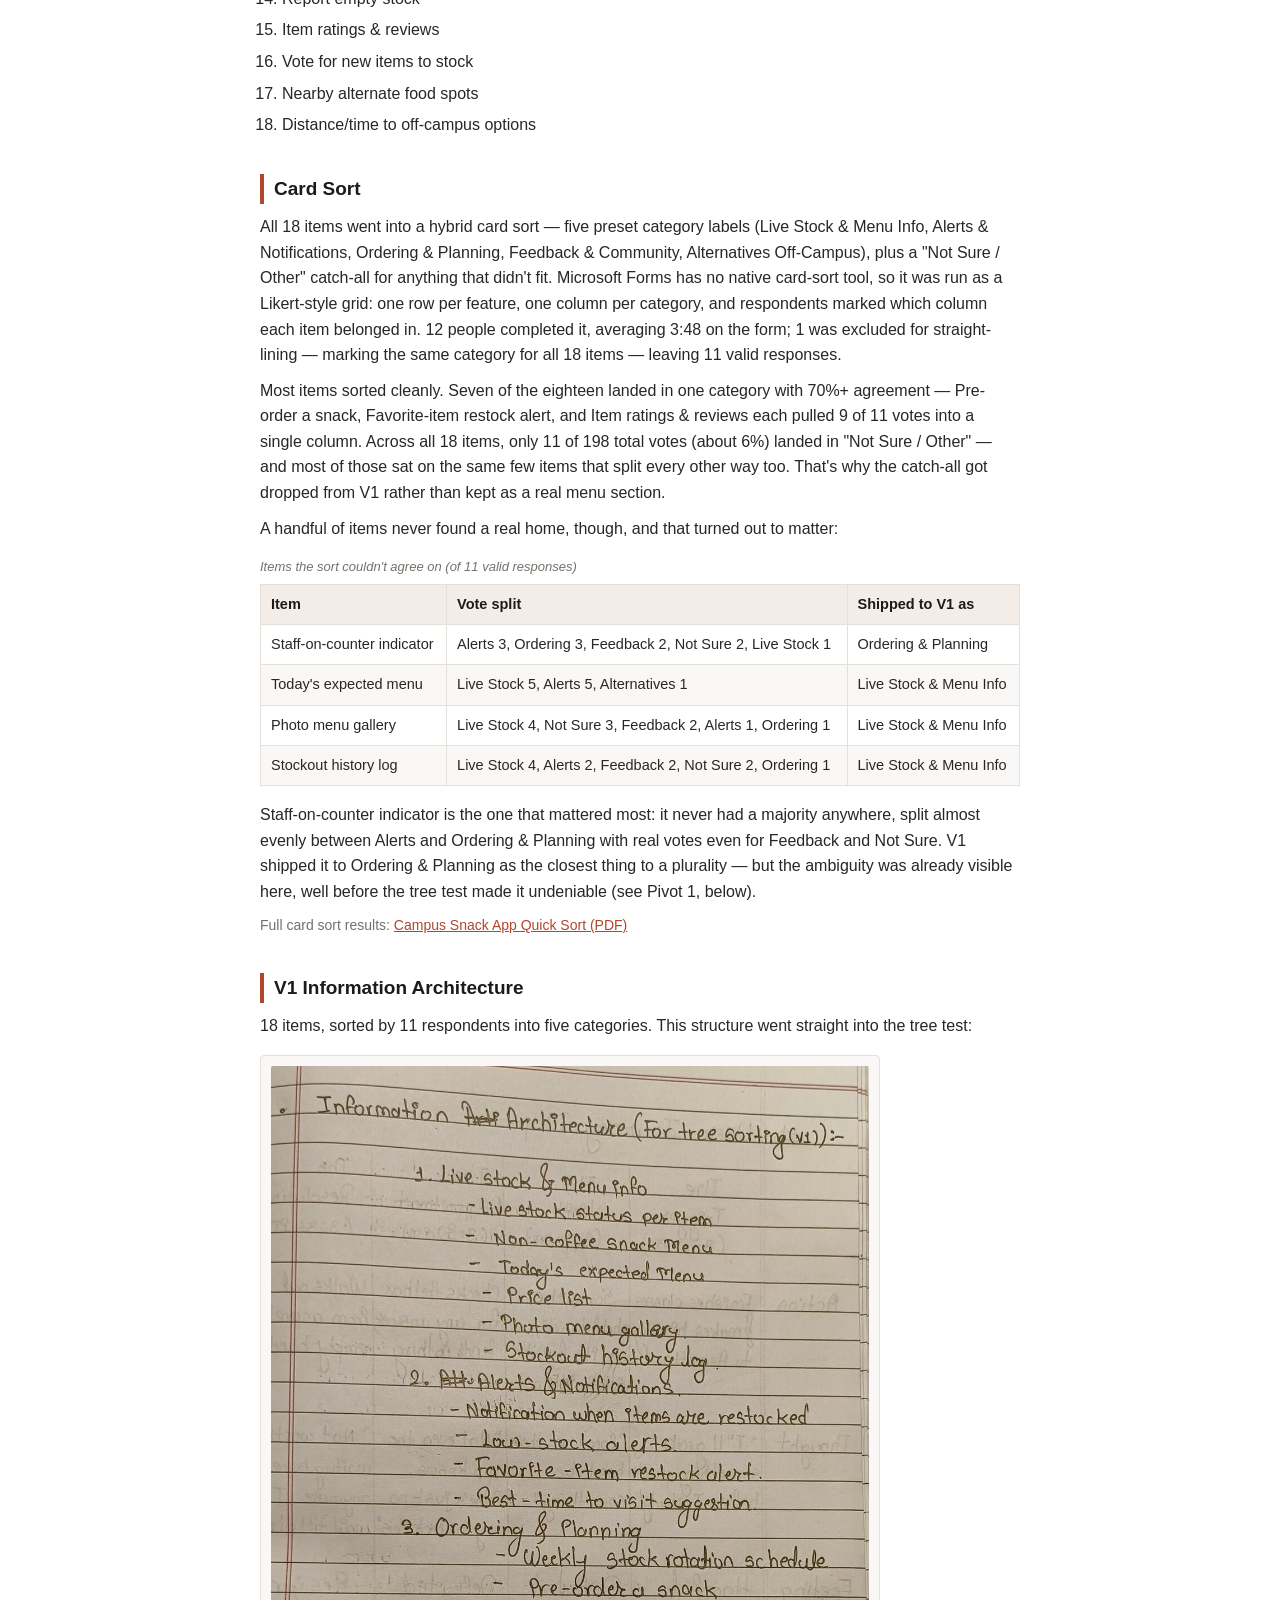
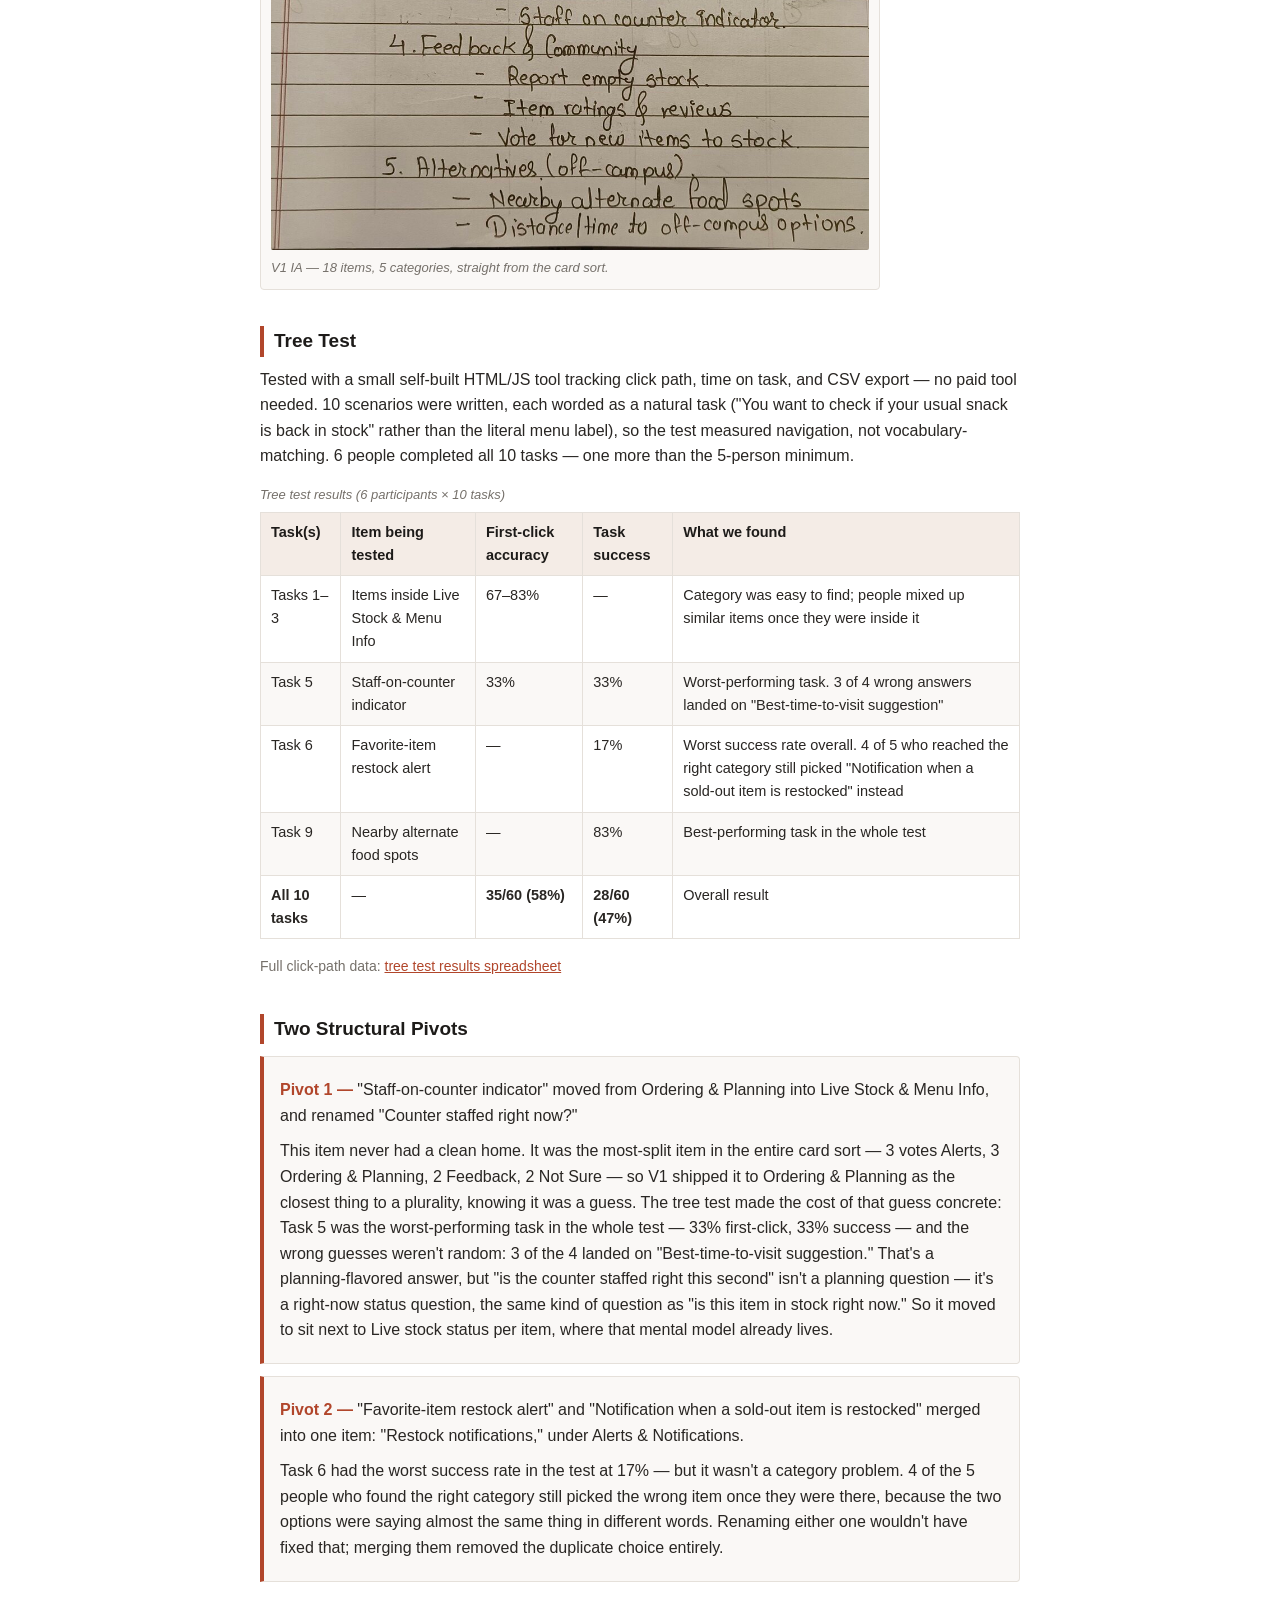
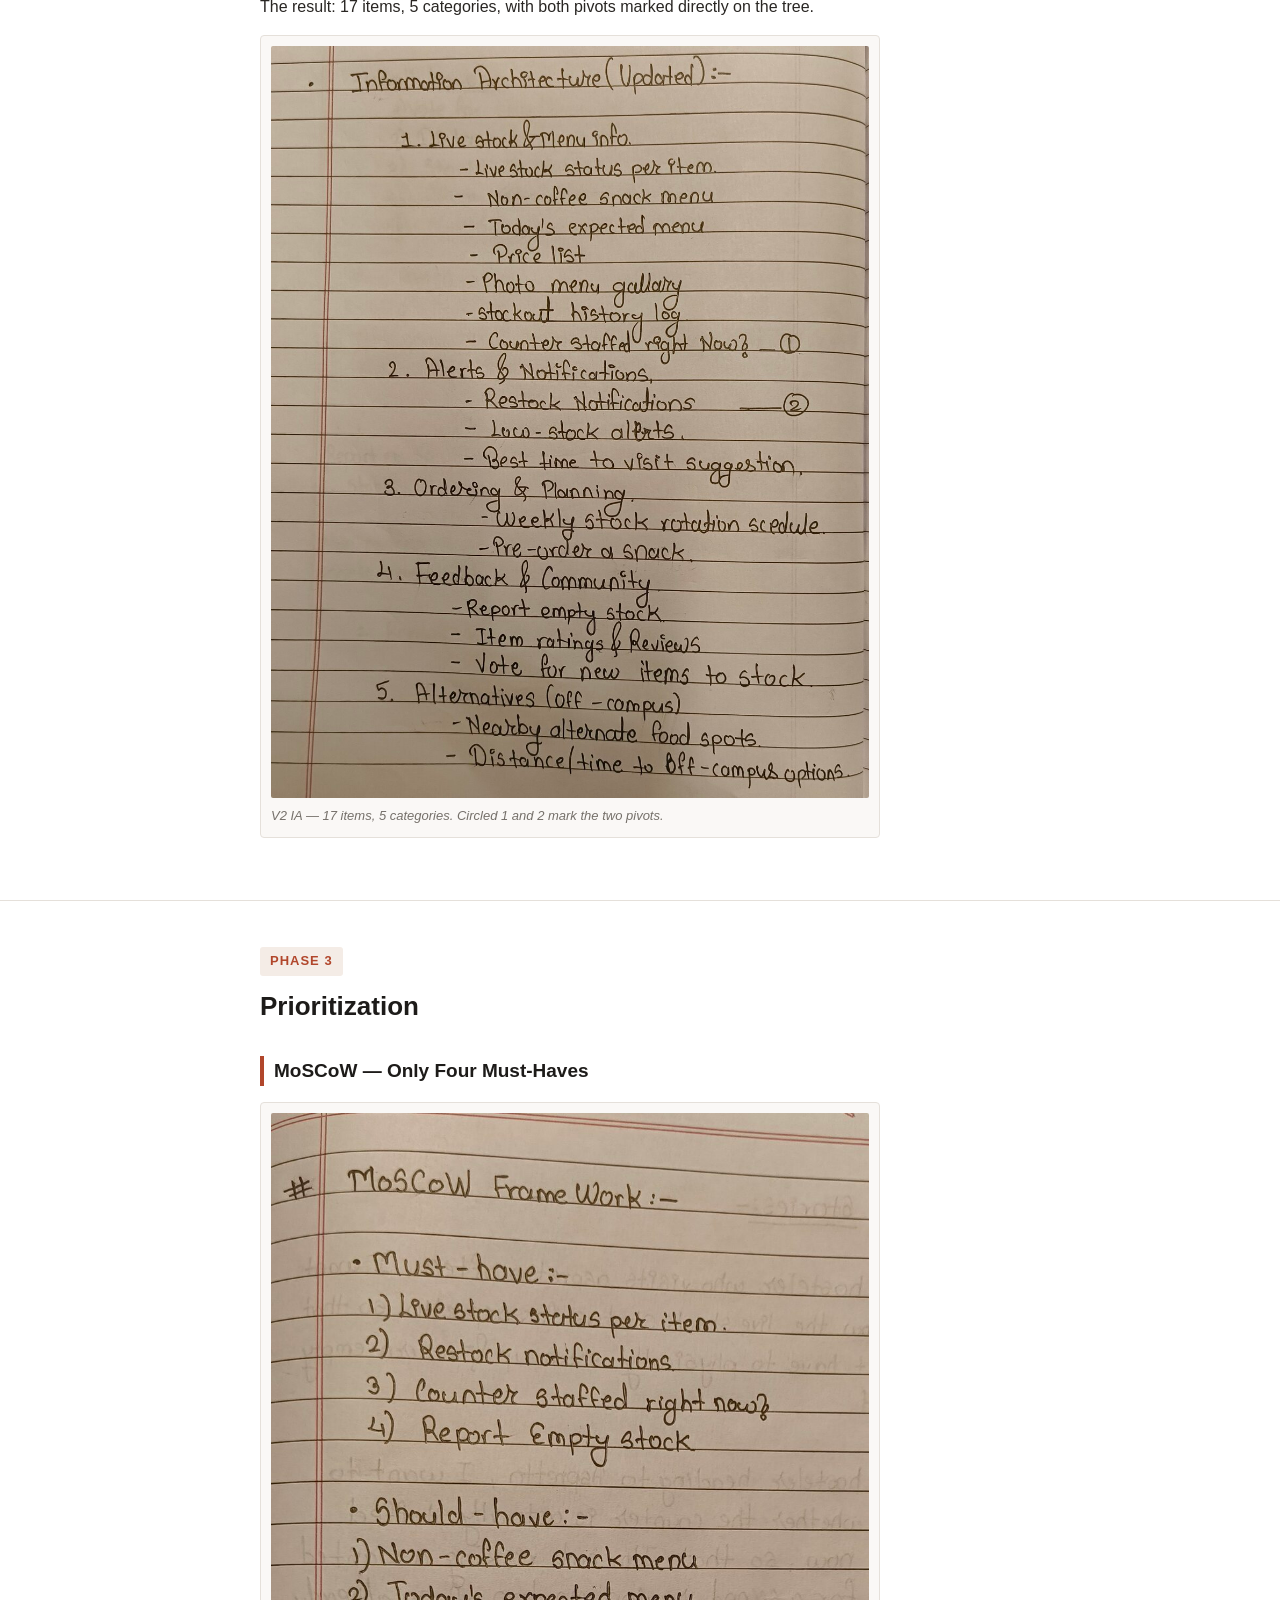
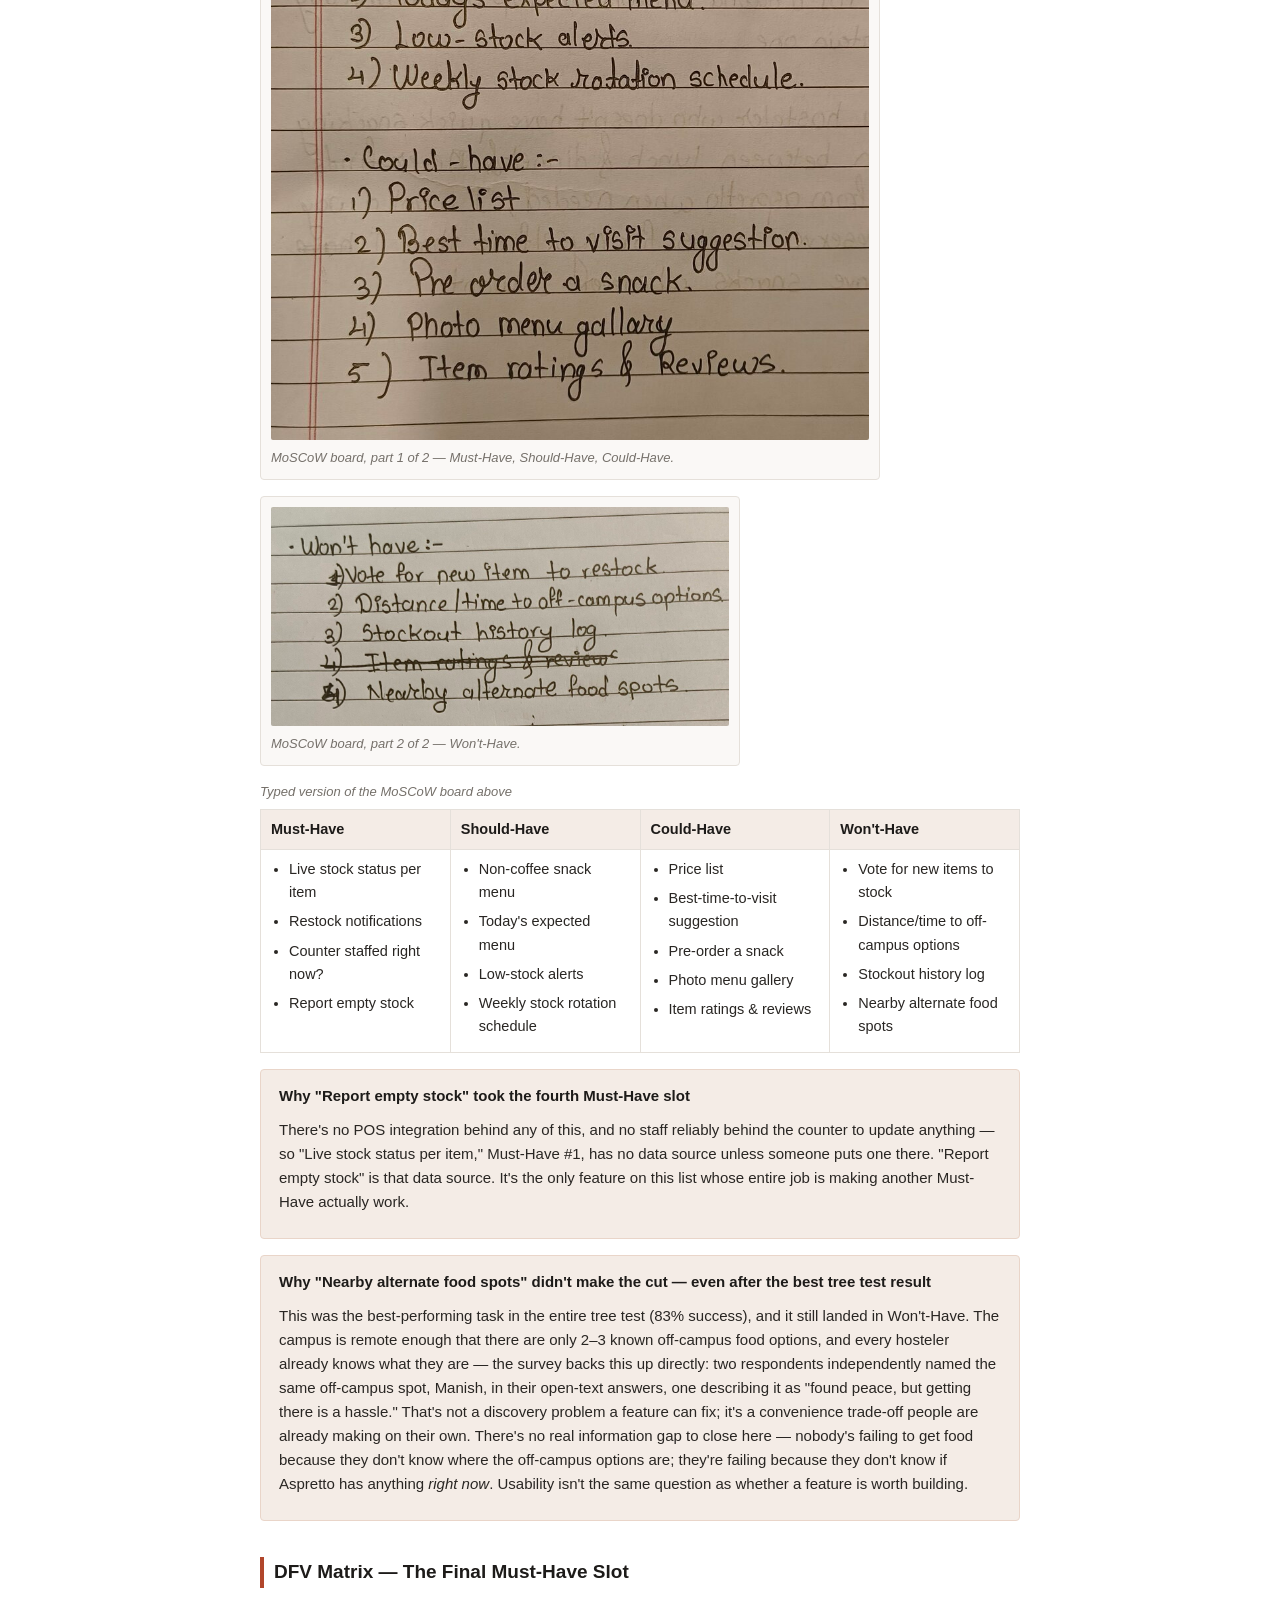
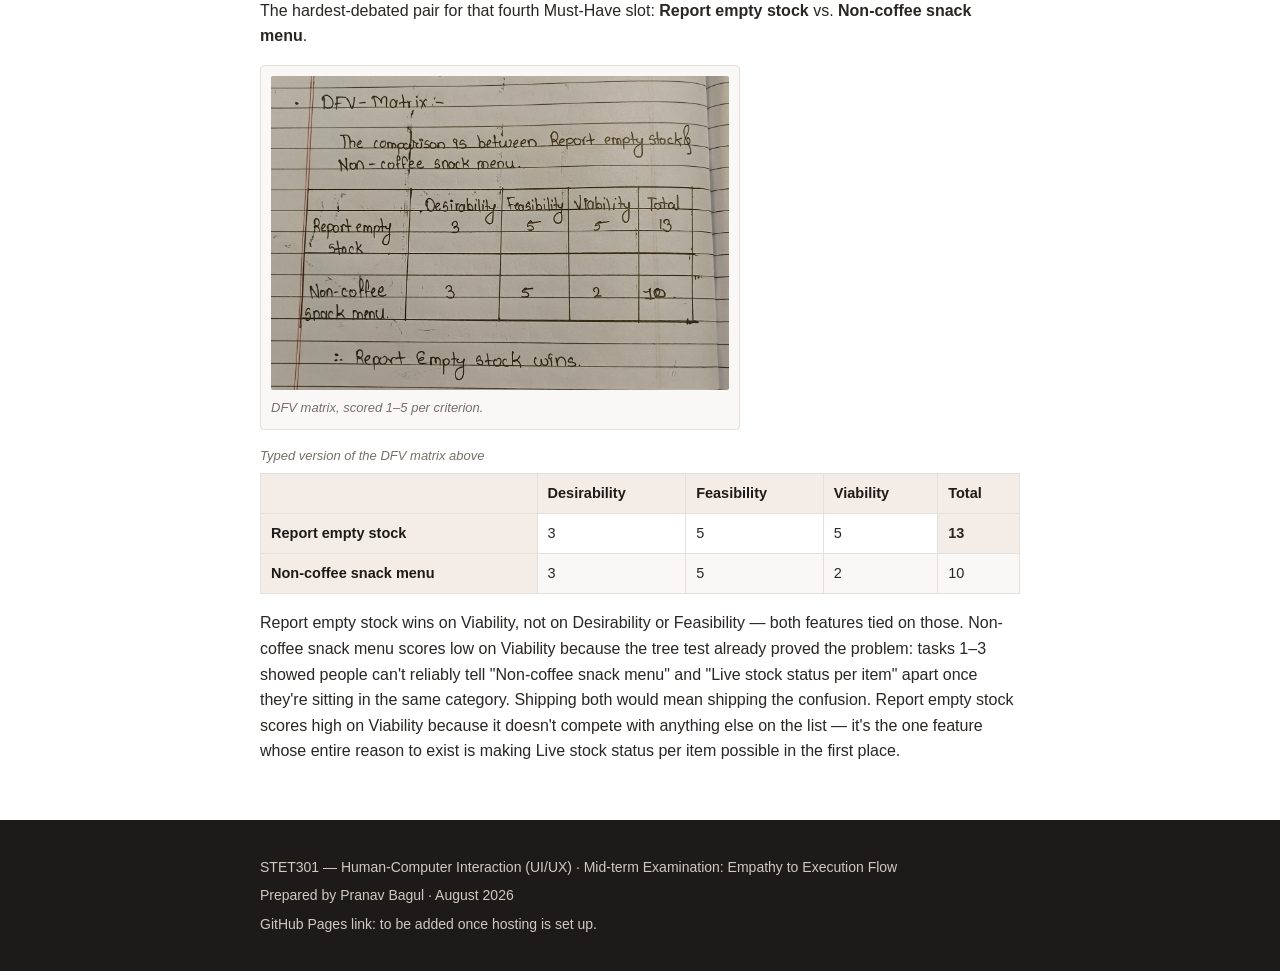
==== commit a77e7d3b: "Added Some additional Line in the Code." ====
--- a/index.html
+++ b/index.html
@@ -62,6 +62,7 @@
         </ul>
         <p>Three respondents answered "No" to the very first screener question, then went on to describe a specific Aspretto letdown in their own open-text answers later in the same survey &mdash; flagged here rather than quietly smoothed over, since self-report data is always going to have some noise like this.</p>
         <p>The open-text answers added texture the multiple-choice couldn't. Two respondents specifically named walking to Manish instead &mdash; "found peace, but getting there is a hassle," as one put it &mdash; which says people already know their alternative; the gap isn't discovery, it's convenience. A few others used their one wish for something else entirely ("bring in the snacks that we demand," "start a retail counter&hellip; at affordable price"), a reminder that not every complaint here is a visibility problem. This project fixes the not-knowing, not the not-having.</p>
+        <p>OTHER THAN THIS SURVEY, I ALSO OBSRVRED PEOPLE AT ASPRETTO BEFORE MAKING USER PERSONA</p>
         <p class="meta">Full survey results: <a href="data/survey-results.pdf">Campus Snack Availability survey (PDF)</a></p>
         <p>To get past self-report, one regular hosteler &mdash; called Maynerd for this case study &mdash; was shadowed at Aspretto in person and logged in real time, present tense, over the seven minutes it took to play out (3:27&ndash;3:34 PM):</p>
         <figure class="wide">
